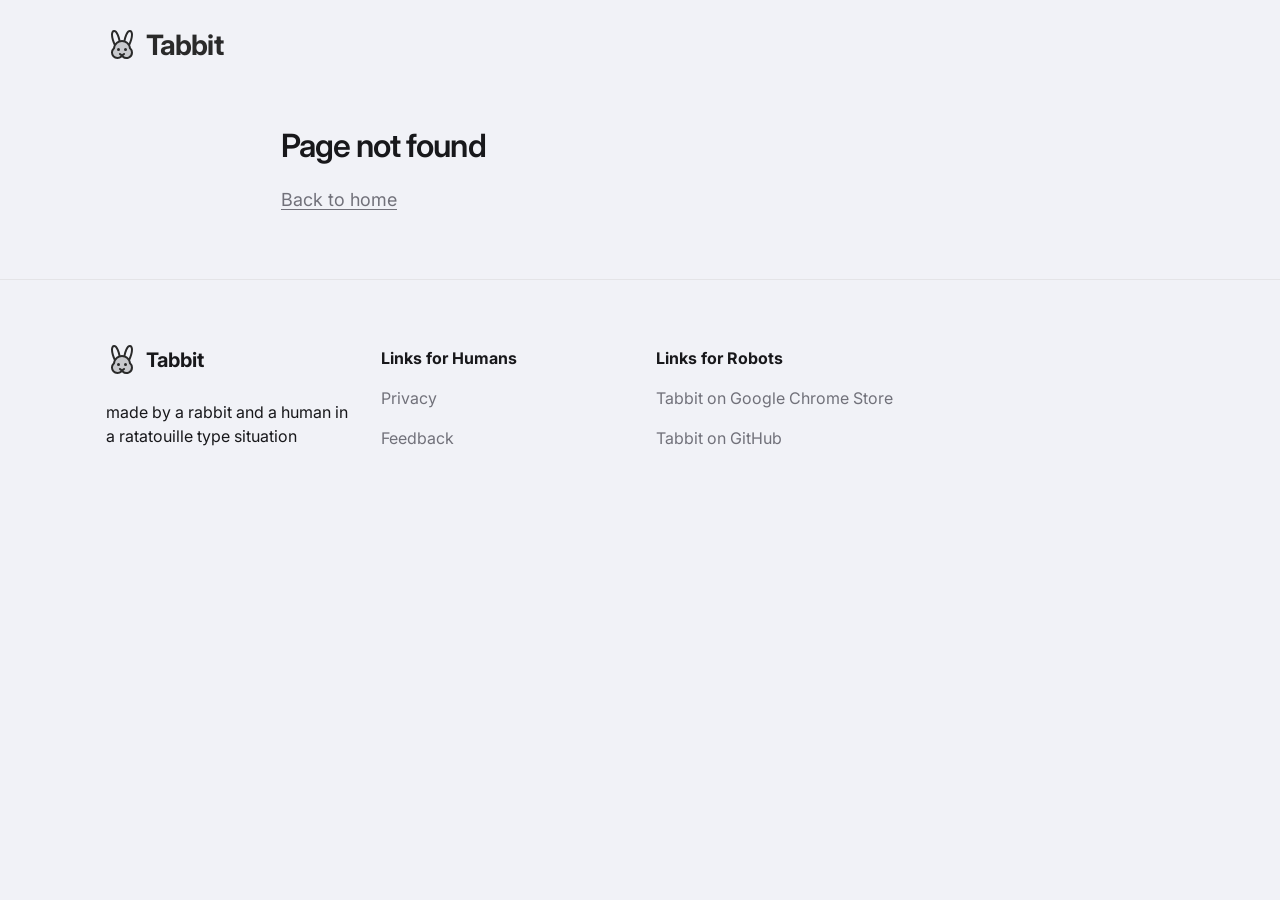
==== index.html @ ad1dac38 "v0.1 update umami script req not to block FCP" ====
<!doctype html>
<html lang="en">
  <head>
    <meta charset="UTF-8" />

    <!-- // always use https://realfavicongenerator.net/ !!! -->
    <link rel="icon" type="image/png" href="/favicon-96x96.png" sizes="96x96" />
    <link rel="icon" type="image/svg+xml" href="/favicon.svg" />
    <link rel="shortcut icon" href="/favicon.ico" />
    <link rel="apple-touch-icon" sizes="180x180" href="/apple-touch-icon.png" />
    <meta name="apple-mobile-web-app-title" content="Tabbit" />
    <link rel="manifest" href="/site.webmanifest" />
    <meta name="viewport" content="width=device-width, initial-scale=1.0" />
    <title>Tabbit: close your tabs!</title>
    <script type="module" crossorigin src="/assets/main-CG3a8S1l.js"></script>
    <link rel="stylesheet" crossorigin href="/assets/main-De6lU8tE.css">
  </head>
  <body>
    <div id="root"></div>

    <!-- This website uses Umami Privacy focused analytics to get a sense for popularity. -->
    <!-- This script stops Umami from blocking the first-contentful paint -->
    <script>
    (function () {
      const UMAMI_SRC = "https://umami-production-78f2.up.railway.app/script.js";
      const WEBSITE_ID = "41a2f6dc-a7c4-4229-b48f-9ca84ef61f68";

      function loadUmami() {
        if (window.__umamiLoaded) return;
        window.__umamiLoaded = true;

        const s = document.createElement("script");
        s.src = UMAMI_SRC;
        s.async = true;
        s.setAttribute("data-website-id", WEBSITE_ID);
        s.setAttribute("data-domains", "tabbit.website");
        s.setAttribute("data-do-not-track", "true");
        s.setAttribute("data-exclude-search", "true");
        document.head.appendChild(s);
      }

      function scheduleUmami() {
        if ("requestIdleCallback" in window) {
          requestIdleCallback(loadUmami, { timeout: 5000 });
        } else {
          setTimeout(loadUmami, 3000);
        }
      }

      if (document.readyState === "complete") {
        scheduleUmami();
      } else {
        window.addEventListener("load", scheduleUmami, { once: true });
      }
    })();
  </script>    
  </body>
</html>
---- assets/main-De6lU8tE.css ----
@import"https://fonts.googleapis.com/css2?family=Inter:wght@300;400;500;600;700&display=swap";._footer_mq14d_1{border-top:1px solid var(--border-color);padding:var(--space-16) 0 var(--space-8) 0}._container_mq14d_6{max-width:var(--max-width);margin:0 auto;padding:0 var(--space-4);display:grid;grid-template-columns:repeat(4,1fr);gap:var(--space-8);margin-bottom:var(--space-16)}._brandLogo_mq14d_16{display:flex;align-items:center;gap:var(--space-2);font-weight:700;font-size:1.25rem;margin-bottom:var(--space-6)}._logoBox_mq14d_25{width:28px;height:28px;background-color:#18181b;border-radius:6px;display:flex;align-items:center;justify-content:center}._logoInner_mq14d_35{width:12px;height:12px;background-color:#fff;border-radius:3px}._linkColumn_mq14d_42{display:flex;flex-direction:column;gap:var(--space-4)}._columnTitle_mq14d_48{color:var(--text-main);margin-top:2px}._footerLink_mq14d_53{color:var(--text-muted);text-decoration:none;transition:color .15s ease}._footerLink_mq14d_53:hover{color:var(--text-main)}@media (max-width: 768px){._container_mq14d_6{grid-template-columns:1fr}}._appWrapper_zpa0l_1{width:100%}._headerContainer_zpa0l_5{max-width:var(--max-width);margin:0 auto;padding:1.5rem var(--space-4);display:flex;align-items:center;gap:var(--space-2);font-weight:510;font-size:1.75rem;color:#2a2a2a}._headerBrand_zpa0l_17{display:flex;align-items:center;gap:var(--space-2);color:inherit;font-weight:700;letter-spacing:-.9px}._heroSection_dekqv_1{animation:_fadeIn_dekqv_1 .6s ease-out forwards;display:flex;flex-direction:column;padding-top:var(--space-12);padding-bottom:var(--space-16);margin:0 auto;max-width:1000px;padding-left:var(--space-4);padding-right:var(--space-4)}@keyframes _fadeIn_dekqv_1{0%{opacity:0;transform:translateY(10px)}to{opacity:1;transform:translateY(0)}}._titleContainer_dekqv_18{max-width:820px;margin:0}._title_dekqv_18{font-size:2.65rem;line-height:1.4;font-weight:510;margin-bottom:var(--space-6);letter-spacing:-.04em;color:#18181b;text-align:left}._inlineIconSpan_dekqv_33{display:inline-flex;vertical-align:middle;transform:translateY(-4px)}._iconSpaceRight_dekqv_39{margin-right:4px}._iconSpaceCenter_dekqv_43{margin-left:4px;margin-right:4px}._subtitle_dekqv_48{font-size:1.25rem;color:var(--text-muted);max-width:600px;margin-bottom:var(--space-8);line-height:1.6;text-align:left}._ctaContainer_dekqv_57{display:flex;flex-direction:column;align-items:flex-start;gap:var(--space-8);margin-bottom:var(--space-16)}._ctaButton_dekqv_65{padding:.875rem 1.5rem;border-radius:var(--radius-full);background-color:#414141;color:#fff;display:flex;align-items:center;justify-content:center;gap:.5rem;font-size:1rem;font-weight:500;border:none;cursor:pointer;transition:all .2s ease}._ctaButtons_dekqv_81{display:flex;flex-direction:row;align-items:center;gap:var(--space-2)}._ctaButton_dekqv_65:hover{background-color:#000;transform:translateY(-1px)}._ctaArrowBox_dekqv_93{display:flex;align-items:center;justify-content:center;background-color:#fff;color:#18181b;border-radius:50%;width:22px;height:22px}._checkmarks_dekqv_104{display:flex;align-items:center;gap:var(--space-6);font-size:.9rem;font-weight:500;color:var(--text-muted)}._checkItem_dekqv_113{display:flex;align-items:center;justify-content:center;gap:.5rem;color:#6b7280;white-space:nowrap;transition:max-width .28s ease}._checkItemLink_dekqv_123{display:flex;align-items:center;justify-content:center;gap:.5rem;color:#6b7280;text-decoration:none;cursor:pointer;white-space:nowrap;transition:max-width .28s ease}._checkText_dekqv_135{transition:color .28s ease}._checkItemLink_dekqv_123:hover ._checkText_dekqv_135{color:var(--check-hover-color)}._checkEmoji_dekqv_143{display:inline-block;font-size:1.25rem}._window_12am4_7{width:100%;height:auto;background-color:#f8fafc;border-radius:1rem;border:1px solid var(--border-color);display:flex;flex-direction:column;overflow:hidden}._windowBody_12am4_19{flex:1;display:flex;align-items:center;justify-content:center;background-color:#f1f5f9;overflow:hidden;aspect-ratio:2782 / 1492}._windowImage_12am4_29{width:100%;height:100%;object-fit:cover;object-position:top;display:block}._windowPlaceholder_12am4_37{color:var(--text-muted);font-weight:500;font-size:4rem}._browserHeader_12am4_45{display:flex;flex-direction:row;align-items:flex-end;height:38px;background-color:#dee1e6;padding:0;overflow:hidden;flex-shrink:0}._trafficLights_12am4_57{display:flex;align-items:center;gap:6px;padding:0 12px 8px;flex-shrink:0}._dot_12am4_66{width:11px;height:11px;border-radius:50%}._dotRed_12am4_72{background-color:#ff5f57}._dotYellow_12am4_73{background-color:#ffbd2e}._dotGreen_12am4_74{background-color:#28c840}._tabStrip_12am4_77{display:flex;flex-direction:row;align-items:flex-end;flex:1;min-width:0;overflow:hidden}._tab_12am4_77{min-width:0;flex:1 1 0;max-width:160px;height:30px;position:relative;border-radius:8px 8px 0 0;transition:background-color .12s ease}._tabActive_12am4_103{background-color:#f8fafc;z-index:2}._tabInactive_12am4_109{background-color:#c8cbd2}._tabInner_12am4_114{display:flex;align-items:center;height:100%;padding:0 8px 0 10px;gap:5px;position:relative;overflow:hidden}._favicon_12am4_125{display:flex;align-items:center;justify-content:center;font-size:11px;line-height:1;width:14px;height:14px;flex-shrink:0}._tabTitle_12am4_137{font-size:11.5px;font-weight:500;color:#3c4043;white-space:nowrap;overflow:hidden;flex:1;min-width:0;-webkit-mask-image:linear-gradient(to right,black 0%,black calc(100% - 18px),transparent 100%);mask-image:linear-gradient(to right,black 0%,black calc(100% - 18px),transparent 100%)}._tabActive_12am4_103 ._tabTitle_12am4_137{color:#1d1d1f}._closeBtn_12am4_166{display:flex;align-items:center;justify-content:center;flex-shrink:0;width:18px;height:18px;border-radius:50%;border:none;background:transparent;color:#6b7280;padding:0;opacity:.7}._tabActive_12am4_103 ._closeBtn_12am4_166{opacity:.85}._section_1x9d5_1{padding:var(--space-24) var(--space-4);max-width:var(--max-width);margin:0 auto}._headerContainer_1x9d5_7{display:flex;flex-direction:column;align-items:center;text-align:center;margin-bottom:var(--space-16)}._title_1x9d5_15{font-weight:700;font-size:2.75rem;margin-bottom:var(--space-6);letter-spacing:-.02em;color:#111827;max-width:650px;line-height:1.2}._description_1x9d5_25{color:var(--text-muted);font-size:1.25rem;max-width:600px;line-height:1.6}._grid_1x9d5_34{display:grid;grid-template-columns:repeat(4,1fr);gap:var(--space-4);margin-bottom:var(--space-8)}._featureCard_1x9d5_41{-webkit-appearance:none;-moz-appearance:none;appearance:none;border:none;background:transparent;font-family:inherit;text-align:left;cursor:pointer;padding:16px;border-radius:var(--radius-xl);border:1px solid transparent;transition:background .2s ease,border-color .2s ease,box-shadow .2s ease}._featureCard_1x9d5_41:hover{background:#fff;border-color:#e2e8f0}._featureCardActive_1x9d5_60{background:#fff;border-color:#e2e8f0;box-shadow:0 2px 8px #00000012}._iconWrapper_1x9d5_66{margin-bottom:10px}._featureTitle_1x9d5_70{font-weight:600;font-size:.95rem;margin-bottom:4px;color:#111827}._featureDescription_1x9d5_77{color:var(--text-muted);font-size:.9rem;line-height:1.55}._previewBox_1x9d5_85{position:relative;width:100%;aspect-ratio:2782 / 1492;height:auto;background-color:var(--bg-tertiary);border-radius:var(--radius-xl);border:1px solid var(--border-color);box-shadow:var(--shadow-sm);overflow:hidden}@keyframes _activeZoom_1x9d5_1{0%{transform:scale(1)}10%{transform:scale(1)}35%{transform:scale(var(--zoom-scale, 1.15))}85%{transform:scale(var(--zoom-scale, 1.15))}96%{transform:scale(1)}to{transform:scale(1)}}._previewImage_1x9d5_106{position:absolute;top:0;right:0;bottom:0;left:0;width:100%;height:100%;object-fit:cover;opacity:0;transition:opacity .5s ease;pointer-events:none;transform-origin:var(--zoom-origin-x, 50%) var(--zoom-origin-y, 50%);will-change:transform,opacity}._previewImageActive_1x9d5_119{opacity:1;animation:_activeZoom_1x9d5_1 var(--cycle-duration, 4.5s) cubic-bezier(.4,0,.2,1) forwards;z-index:1}._previewPlaceholder_1x9d5_125{position:absolute;top:0;right:0;bottom:0;left:0;display:flex;align-items:center;justify-content:center;font-size:6rem;color:var(--text-muted);opacity:0;transition:opacity .5s ease;pointer-events:none}._previewPlaceholderActive_1x9d5_138{opacity:1}@media (max-width: 900px){._grid_1x9d5_34{grid-template-columns:repeat(2,1fr)}}@media (max-width: 600px){._grid_1x9d5_34{grid-template-columns:1fr}._section_1x9d5_1{padding:var(--space-12) var(--space-4)}._title_1x9d5_15{font-size:2rem}}._grid_vqjj5_1{position:relative;display:grid;grid-template-columns:repeat(4,1fr);gap:8px;margin-bottom:var(--space-8)}._pill_vqjj5_11{position:absolute;top:0;left:0;width:0;height:0;background:#fff;border:1px solid #e2e8f0;border-radius:var(--radius-xl);box-shadow:0 2px 8px #00000012;pointer-events:none;z-index:0;will-change:transform,width,height;transition:transform .38s cubic-bezier(.4,0,.2,1),width .38s cubic-bezier(.4,0,.2,1),height .38s cubic-bezier(.4,0,.2,1)}._featureCard_vqjj5_33{-webkit-appearance:none;-moz-appearance:none;appearance:none;border:none;background:transparent;font-family:inherit;text-align:left;cursor:pointer;position:relative;z-index:1;padding:14px 20px;border-radius:var(--radius-xl)}._featureCardInactive_vqjj5_46 ._iconWrapper_vqjj5_46{filter:grayscale(1) opacity(.45);transition:filter .35s ease}._featureCardInactive_vqjj5_46 ._featureTitle_vqjj5_51{color:var(--text-muted);transition:color .35s ease}._featureCardInactive_vqjj5_46 ._featureDescription_vqjj5_56{opacity:.7;transition:opacity .35s ease}._iconWrapper_vqjj5_46{margin-bottom:6px}._featureTitle_vqjj5_51{font-weight:600;font-size:.95rem;margin-bottom:4px;color:#111827}._featureDescription_vqjj5_56{color:var(--text-muted);font-size:.875rem;line-height:1.55}@media (max-width: 900px){._grid_vqjj5_1{grid-template-columns:repeat(2,1fr)}}@media (max-width: 600px){._grid_vqjj5_1{grid-template-columns:1fr}}._article_1r68n_1{max-width:750px;margin:0 auto;padding:var(--space-8) var(--space-4) var(--space-16)}._title_1r68n_7{font-size:2rem;font-weight:600;letter-spacing:-.03em;color:var(--text-main);margin-bottom:var(--space-4)}._lead_1r68n_15{font-size:1.125rem;color:var(--text-muted);line-height:1.6}._lead_1r68n_15 a{text-decoration:underline;text-underline-offset:3px}._lead_1r68n_15 a:hover{color:var(--text-main)}._meta_1r68n_30{font-size:.9375rem;color:var(--text-muted);margin-bottom:var(--space-8)}._intro_1r68n_36{font-size:1.125rem;line-height:1.65;color:var(--text-main);margin-bottom:3rem}._sectionTitle_1r68n_43{font-size:1.375rem;font-weight:600;letter-spacing:-.02em;color:var(--text-main);margin-top:var(--space-8);margin-bottom:var(--space-4)}._subsectionTitle_1r68n_52{font-size:1.0625rem;font-weight:600;margin-top:var(--space-6);margin-bottom:var(--space-3);color:var(--text-main)}._body_1r68n_60{font-size:1rem;line-height:1.65;color:var(--text-main);margin-bottom:var(--space-4)}._list_1r68n_67{margin:0 0 var(--space-6) 0;padding-left:1.5rem;list-style:disc;color:var(--text-main);line-height:1.65}._list_1r68n_67 li{margin-bottom:var(--space-2)}._list_1r68n_67 li:last-child{margin-bottom:0}._tableWrapper_1r68n_83{overflow-x:auto;margin-bottom:var(--space-6);border-radius:var(--radius-md);border:1px solid var(--border-color)}._table_1r68n_83{width:100%;border-collapse:collapse;font-size:.9375rem;line-height:1.5}._table_1r68n_83 th,._table_1r68n_83 td{padding:var(--space-3) var(--space-4);text-align:left;vertical-align:top;border-bottom:1px solid var(--border-color)}._table_1r68n_83 tbody tr:last-child td{border-bottom:none}._table_1r68n_83 th{background:var(--bg-secondary);font-weight:600;color:var(--text-main)}._table_1r68n_83 td{color:var(--text-main)}._table_1r68n_83 td:first-child{font-family:ui-monospace,SFMono-Regular,Menlo,Monaco,Consolas,monospace;font-size:.875rem;white-space:nowrap}._inlineLink_1r68n_125{color:var(--brand-blue);text-decoration:underline;text-underline-offset:3px}._inlineLink_1r68n_125:hover{color:var(--text-main)}._form_1xekb_1{margin-top:var(--space-8);max-width:600px}._formGroup_1xekb_6{margin-bottom:var(--space-6);display:flex;flex-direction:column}._label_1xekb_12{font-size:1.125rem;font-weight:500;color:var(--text-main);margin-bottom:var(--space-3)}._input_1xekb_19,._textarea_1xekb_20{width:100%;padding:var(--space-3) var(--space-4);font-family:inherit;font-size:1rem;line-height:1.5;color:var(--text-main);background-color:var(--surface);border:1px solid var(--border-color);border-radius:var(--radius-md);transition:border-color .2s,box-shadow .2s}._textarea_1xekb_20{resize:vertical}._input_1xekb_19:focus,._textarea_1xekb_20:focus{outline:none;border-color:var(--brand-blue, #0A84FF);box-shadow:0 0 0 3px #0a84ff26}._input_1xekb_19::placeholder,._textarea_1xekb_20::placeholder{color:var(--text-muted)}._submitButton_1xekb_49{display:inline-block;padding:var(--space-3) var(--space-6);font-family:inherit;font-size:1rem;font-weight:600;color:#fff;background-color:#7e7e7e;border:none;border-radius:var(--radius-md);cursor:pointer;transition:background-color .2s,transform .1s}._submitButton_1xekb_49:hover{background-color:var(--brand-blue-hover, #005bb5)}._submitButton_1xekb_49:active{transform:scale(.98)}._emailNote_1xekb_72{font-size:.875rem;color:var(--text-muted);margin:0 0 16px}:root{--bg-primary: #ffffff;--bg-secondary: #fafafa;--bg-tertiary: #F1F2F7;--text-main: #18181b;--text-muted: #71717a;--text-light: #a1a1aa;--brand-purple: #7c3aed;--brand-purple-dark: #6d28d9;--brand-purple-light: #ede9fe;--brand-red: #ef4444;--brand-red-light: #fee2e2;--brand-green: #10b981;--brand-green-light: #d1fae5;--brand-blue: #3b82f6;--brand-blue-light: #dbeafe;--brand-yellow: #f59e0b;--border-color: #e4e4e7;--font-family: "Inter", -apple-system, BlinkMacSystemFont, "Segoe UI", Roboto, Helvetica, Arial, sans-serif;--space-1: .25rem;--space-2: .5rem;--space-3: .75rem;--space-4: 1rem;--space-6: 1.5rem;--space-8: 2rem;--space-12: 3rem;--space-16: 4rem;--space-24: 6rem;--space-32: 8rem;--max-width: 1100px;--shadow-sm: 0 1px 2px 0 rgb(0 0 0 / .05);--shadow-md: 0 4px 6px -1px rgb(0 0 0 / .1), 0 2px 4px -2px rgb(0 0 0 / .1);--shadow-lg: 0 10px 15px -3px rgb(0 0 0 / .1), 0 4px 6px -4px rgb(0 0 0 / .1);--shadow-card: 0 20px 40px -15px rgba(0,0,0,.05);--radius-sm: .375rem;--radius-md: .5rem;--radius-lg: .75rem;--radius-xl: 1rem;--radius-2xl: 1.5rem;--radius-full: 9999px}*{margin:0;padding:0;box-sizing:border-box}body{font-family:var(--font-family);background-color:var(--bg-tertiary);color:var(--text-main);line-height:1.5;-webkit-font-smoothing:antialiased}a{color:inherit;text-decoration:none}ul{list-style:none}button{cursor:pointer;border:none;background:none;font-family:inherit}img{max-width:100%;height:auto;display:block}
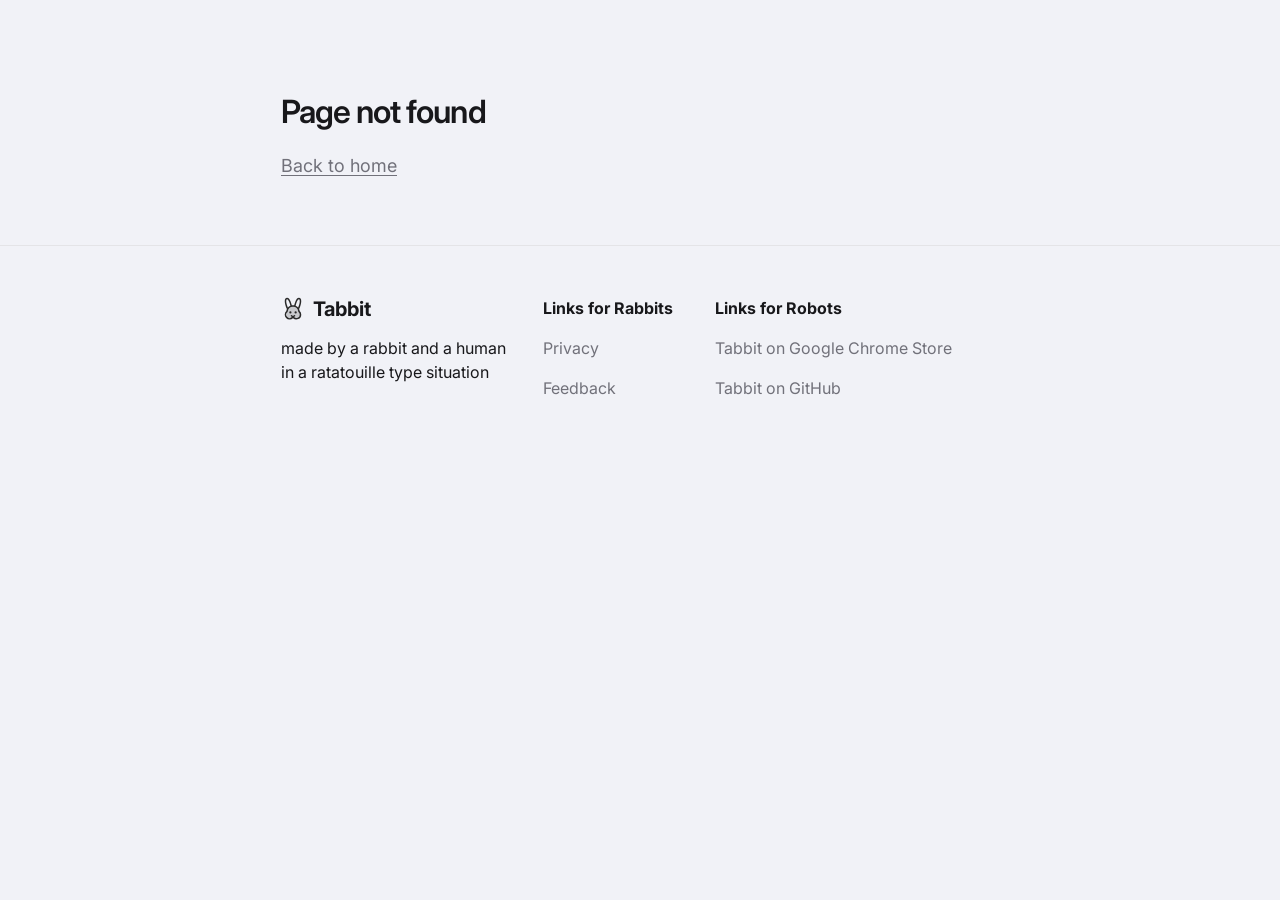
==== commit dda6094d: "v0.3" ====
--- a/index.html
+++ b/index.html
@@ -1,26 +1,22 @@
 <!doctype html>
 <html lang="en">
-  <head>
-    <meta charset="UTF-8" />
 
-    <!-- // always use https://realfavicongenerator.net/ !!! -->
-    <link rel="icon" type="image/png" href="/favicon-96x96.png" sizes="96x96" />
-    <link rel="icon" type="image/svg+xml" href="/favicon.svg" />
-    <link rel="shortcut icon" href="/favicon.ico" />
-    <link rel="apple-touch-icon" sizes="180x180" href="/apple-touch-icon.png" />
-    <meta name="apple-mobile-web-app-title" content="Tabbit" />
-    <link rel="manifest" href="/site.webmanifest" />
-    <meta name="viewport" content="width=device-width, initial-scale=1.0" />
-    <title>Tabbit: close your tabs!</title>
-    <script type="module" crossorigin src="/assets/main-CG3a8S1l.js"></script>
-    <link rel="stylesheet" crossorigin href="/assets/main-De6lU8tE.css">
-  </head>
-  <body>
-    <div id="root"></div>
+<head>
+  <meta charset="UTF-8" />
 
-    <!-- This website uses Umami Privacy focused analytics to get a sense for popularity. -->
-    <!-- This script stops Umami from blocking the first-contentful paint -->
-    <script>
+  <!-- // always use https://realfavicongenerator.net/ !!! -->
+  <link rel="icon" type="image/png" href="/favicon-96x96.png" sizes="96x96" />
+  <link rel="icon" type="image/svg+xml" href="/favicon.svg" />
+  <link rel="shortcut icon" href="/favicon.ico" />
+  <link rel="apple-touch-icon" sizes="180x180" href="/apple-touch-icon.png" />
+  <meta name="apple-mobile-web-app-title" content="Tabbit" />
+  <link rel="manifest" href="/site.webmanifest" />
+  <meta name="viewport" content="width=device-width, initial-scale=1.0" />
+  <title>Tabbit: close your tabs!</title>
+
+  <!-- This website uses Umami Privacy focused analytics to get a sense for popularity. -->
+  <!-- This script loader stops Umami from blocking the first-contentful paint -->
+  <script>
     (function () {
       const UMAMI_SRC = "https://umami-production-78f2.up.railway.app/script.js";
       const WEBSITE_ID = "41a2f6dc-a7c4-4229-b48f-9ca84ef61f68";
@@ -53,6 +49,13 @@
         window.addEventListener("load", scheduleUmami, { once: true });
       }
     })();
-  </script>    
-  </body>
-</html>
+  </script>
+  <script type="module" crossorigin src="/assets/main-Cw40tR2d.js"></script>
+  <link rel="stylesheet" crossorigin href="/assets/main-DEVTrhlm.css">
+</head>
+
+<body>
+  <div id="root"></div>
+</body>
+
+</html>
--- a/assets/main-DEVTrhlm.css
+++ b/assets/main-DEVTrhlm.css
@@ -0,0 +1 @@
+@import"https://fonts.googleapis.com/css2?family=Inter:wght@300;400;500;600;700&display=swap";._footer_1rkn4_1{border-top:1px solid var(--border-color);padding:var(--space-8) 0 var(--space-8) 0;transition:border-color .6s ease}._container_1rkn4_7{margin:1rem auto 0;padding:0 var(--space-4);display:grid;gap:var(--space-8);margin-bottom:var(--space-16)}._homeContainer_1rkn4_15{max-width:1000px;grid-template-columns:230px 140px 330px;gap:var(--space-24)}._contentContainer_1rkn4_21{max-width:750px;grid-template-columns:230px 140px 330px}._brandLogo_1rkn4_26{display:flex;align-items:center;gap:var(--space-2);font-weight:700;font-size:1.25rem;color:var(--text-main);text-decoration:none;margin-bottom:var(--space-3)}._logoBox_1rkn4_37{width:28px;height:28px;background-color:var(--text-main);border-radius:6px;display:flex;align-items:center;justify-content:center;transition:background-color .6s ease}._logoInner_1rkn4_48{width:12px;height:12px;background-color:var(--bg-tertiary);border-radius:3px;transition:background-color .6s ease}._linkColumn_1rkn4_56{display:flex;flex-direction:column;gap:var(--space-4)}._columnTitle_1rkn4_62{color:var(--text-main);margin-top:2px}._footerLink_1rkn4_67{color:var(--text-muted);text-decoration:none;transition:color .15s ease}._footerLink_1rkn4_67:hover{color:var(--text-main)}@media (max-width: 768px){._container_1rkn4_7{grid-template-columns:1fr}}._appWrapper_etew0_1{width:100%}._headerContainer_etew0_5{max-width:var(--max-width);margin:0 auto;padding:1.75rem var(--space-4);display:flex;align-items:center;gap:var(--space-2);font-weight:510;font-size:1.75rem;color:#2a2a2a}._headerBrand_etew0_17{display:flex;align-items:center;gap:var(--space-2);color:inherit;font-weight:700;letter-spacing:-.9px}._heroSection_186ia_1{animation:_fadeIn_186ia_1 .6s ease-out forwards;display:flex;flex-direction:column;padding-top:var(--space-4);padding-bottom:var(--space-16);margin:0 auto;max-width:1000px;padding-left:var(--space-4);padding-right:var(--space-4)}@keyframes _fadeIn_186ia_1{0%{opacity:0;transform:translateY(10px)}to{opacity:1;transform:translateY(0)}}._titleContainer_186ia_18{max-width:820px;margin:0}._title_186ia_18{font-size:2.65rem;line-height:1.4;font-weight:510;margin-bottom:var(--space-6);letter-spacing:-.04em;color:#18181b;text-align:left;display:grid;grid-template-columns:max-content 1fr;align-items:center;gap:0 12px}._gridIconSpan_186ia_37{display:flex;align-items:center;justify-content:center}._subtitle_186ia_43{font-size:1.25rem;color:var(--text-muted);max-width:600px;margin-bottom:var(--space-8);line-height:1.6;text-align:left}._ctaContainer_186ia_52{display:flex;flex-direction:column;align-items:flex-start;gap:var(--space-8);margin-bottom:var(--space-8)}._ctaButton_186ia_60{padding:.875rem 1.5rem;border-radius:var(--radius-full);display:flex;align-items:center;justify-content:center;gap:.5rem;font-size:1rem;font-weight:510;border:1.5px solid transparent;cursor:pointer;transition:all .2s ease}._ctaButtons_186ia_74{display:flex;flex-direction:row;align-items:center;gap:var(--space-4)}._ctaButtonPrimary_186ia_81{background-color:#18181b0d;color:#18181b}._ctaButtonPrimary_186ia_81:hover{background-color:#1298331f;color:#129833}._ctaButtonSecondary_186ia_93{background-color:#18181b0d;color:#18181b}._ctaButtonSecondary_186ia_93:hover{background-color:#5a35e61f;color:#5a35e6}._ctaArrowBox_186ia_105{display:flex;align-items:center;justify-content:center;background-color:#fff;color:#18181b;border-radius:50%;width:22px;height:22px}._checkmarks_186ia_116{display:flex;align-items:center;gap:var(--space-6);font-size:.9rem;font-weight:500;color:var(--text-muted)}._checkItem_186ia_125{display:flex;align-items:center;justify-content:center;gap:.5rem;color:#6b7280;white-space:nowrap;transition:max-width .28s ease}._checkItemLink_186ia_135{display:flex;align-items:center;justify-content:center;gap:.5rem;color:#6b7280;text-decoration:none;cursor:pointer;white-space:nowrap;transition:max-width .28s ease}._checkText_186ia_147{transition:color .28s ease}._checkItemLink_186ia_135:hover ._checkText_186ia_147{color:var(--check-hover-color)}._checkEmoji_186ia_155{display:inline-block;font-size:1.25rem}._window_12am4_7{width:100%;height:auto;background-color:#f8fafc;border-radius:1rem;border:1px solid var(--border-color);display:flex;flex-direction:column;overflow:hidden}._windowBody_12am4_19{flex:1;display:flex;align-items:center;justify-content:center;background-color:#f1f5f9;overflow:hidden;aspect-ratio:2782 / 1492}._windowImage_12am4_29{width:100%;height:100%;object-fit:cover;object-position:top;display:block}._windowPlaceholder_12am4_37{color:var(--text-muted);font-weight:500;font-size:4rem}._browserHeader_12am4_45{display:flex;flex-direction:row;align-items:flex-end;height:38px;background-color:#dee1e6;padding:0;overflow:hidden;flex-shrink:0}._trafficLights_12am4_57{display:flex;align-items:center;gap:6px;padding:0 12px 8px;flex-shrink:0}._dot_12am4_66{width:11px;height:11px;border-radius:50%}._dotRed_12am4_72{background-color:#ff5f57}._dotYellow_12am4_73{background-color:#ffbd2e}._dotGreen_12am4_74{background-color:#28c840}._tabStrip_12am4_77{display:flex;flex-direction:row;align-items:flex-end;flex:1;min-width:0;overflow:hidden}._tab_12am4_77{min-width:0;flex:1 1 0;max-width:160px;height:30px;position:relative;border-radius:8px 8px 0 0;transition:background-color .12s ease}._tabActive_12am4_103{background-color:#f8fafc;z-index:2}._tabInactive_12am4_109{background-color:#c8cbd2}._tabInner_12am4_114{display:flex;align-items:center;height:100%;padding:0 8px 0 10px;gap:5px;position:relative;overflow:hidden}._favicon_12am4_125{display:flex;align-items:center;justify-content:center;font-size:11px;line-height:1;width:14px;height:14px;flex-shrink:0}._tabTitle_12am4_137{font-size:11.5px;font-weight:500;color:#3c4043;white-space:nowrap;overflow:hidden;flex:1;min-width:0;-webkit-mask-image:linear-gradient(to right,black 0%,black calc(100% - 18px),transparent 100%);mask-image:linear-gradient(to right,black 0%,black calc(100% - 18px),transparent 100%)}._tabActive_12am4_103 ._tabTitle_12am4_137{color:#1d1d1f}._closeBtn_12am4_166{display:flex;align-items:center;justify-content:center;flex-shrink:0;width:18px;height:18px;border-radius:50%;border:none;background:transparent;color:#6b7280;padding:0;opacity:.7}._tabActive_12am4_103 ._closeBtn_12am4_166{opacity:.85}._wrapper_1t092_1{position:relative;width:100%}._stickyContainer_1t092_6{position:sticky;top:0;height:100vh;width:100%;overflow:hidden;display:flex;align-items:center;justify-content:center}._frame_1t092_17{position:absolute;top:0;right:0;bottom:0;left:0;display:flex;align-items:center;justify-content:center;will-change:transform,opacity;padding:var(--space-4)}._featuresHeader_1t092_28{text-align:center;max-width:var(--max-width);display:flex;flex-direction:column;align-items:center}._featuresTitle_1t092_36{font-size:3.5rem;font-weight:700;margin-bottom:var(--space-6);letter-spacing:-.02em;color:var(--text-main);line-height:1.1;max-width:800px}._featuresDescription_1t092_46{color:var(--text-muted);font-size:1.5rem;max-width:650px;margin:0 auto;line-height:1.5}._featureContainer_1t092_55{display:flex;flex-direction:column;width:100%;max-width:960px;align-items:flex-start}._textContent_1t092_63{display:flex;flex-direction:column;width:100%;align-items:flex-start}._featureHeader_1t092_70{display:flex;align-items:center;gap:var(--space-6);width:100%;margin-bottom:var(--space-4)}._iconWrapper_1t092_78{padding:var(--space-2);border-radius:var(--radius-xl);background-color:color-mix(in srgb,var(--feature-color, var(--bg-primary)) 15%,transparent);color:color-mix(in srgb,var(--feature-color, var(--text-main)) 80%,black);box-shadow:var(--shadow-sm);display:inline-flex;align-items:center;justify-content:center;border:none;flex-shrink:0;transition:color .6s ease,background-color .6s ease}._featureTitle_1t092_92{font-weight:700;font-size:2.5rem;letter-spacing:-.02em;color:var(--text-main);line-height:1.1;margin:0}._featureDescription_1t092_101{color:var(--text-muted);font-size:1.25rem;line-height:1.5;width:100%;margin:0 0 var(--space-8) 0}._previewContainer_1t092_109{width:100%}._previewBox_1t092_113{position:relative;width:100%;aspect-ratio:2782 / 1492;height:auto;background-color:var(--bg-tertiary);border-radius:var(--radius-2xl);border:1px solid var(--preview-border, var(--border-color));box-shadow:var(--preview-shadow, var(--shadow-lg));overflow:hidden;transition:background-color .6s ease,border-color .6s ease,box-shadow .6s ease}._previewImage_1t092_126{position:absolute;top:0;right:0;bottom:0;left:0;width:100%;height:100%;object-fit:cover;transform-origin:var(--zoom-origin-x, 50%) var(--zoom-origin-y, 50%);transform:scale(1)}@keyframes _activeZoom_1t092_1{0%{transform:scale(1)}10%{transform:scale(1)}35%{transform:scale(var(--zoom-scale, 1.15))}85%{transform:scale(var(--zoom-scale, 1.15))}96%{transform:scale(1)}to{transform:scale(1)}}._previewImageActive_1t092_145{animation:_activeZoom_1t092_1 4.5s cubic-bezier(.4,0,.2,1) forwards}._previewPlaceholder_1t092_149{position:absolute;top:0;right:0;bottom:0;left:0;display:flex;align-items:center;justify-content:center;font-size:6rem;color:var(--text-muted)}@media (max-width: 900px){._featuresTitle_1t092_36{font-size:2.5rem}._featuresDescription_1t092_46{font-size:1.2rem}}._article_1r68n_1{max-width:750px;margin:0 auto;padding:var(--space-8) var(--space-4) var(--space-16)}._title_1r68n_7{font-size:2rem;font-weight:600;letter-spacing:-.03em;color:var(--text-main);margin-bottom:var(--space-4)}._lead_1r68n_15{font-size:1.125rem;color:var(--text-muted);line-height:1.6}._lead_1r68n_15 a{text-decoration:underline;text-underline-offset:3px}._lead_1r68n_15 a:hover{color:var(--text-main)}._meta_1r68n_30{font-size:.9375rem;color:var(--text-muted);margin-bottom:var(--space-8)}._intro_1r68n_36{font-size:1.125rem;line-height:1.65;color:var(--text-main);margin-bottom:3rem}._sectionTitle_1r68n_43{font-size:1.375rem;font-weight:600;letter-spacing:-.02em;color:var(--text-main);margin-top:var(--space-8);margin-bottom:var(--space-4)}._subsectionTitle_1r68n_52{font-size:1.0625rem;font-weight:600;margin-top:var(--space-6);margin-bottom:var(--space-3);color:var(--text-main)}._body_1r68n_60{font-size:1rem;line-height:1.65;color:var(--text-main);margin-bottom:var(--space-4)}._list_1r68n_67{margin:0 0 var(--space-6) 0;padding-left:1.5rem;list-style:disc;color:var(--text-main);line-height:1.65}._list_1r68n_67 li{margin-bottom:var(--space-2)}._list_1r68n_67 li:last-child{margin-bottom:0}._tableWrapper_1r68n_83{overflow-x:auto;margin-bottom:var(--space-6);border-radius:var(--radius-md);border:1px solid var(--border-color)}._table_1r68n_83{width:100%;border-collapse:collapse;font-size:.9375rem;line-height:1.5}._table_1r68n_83 th,._table_1r68n_83 td{padding:var(--space-3) var(--space-4);text-align:left;vertical-align:top;border-bottom:1px solid var(--border-color)}._table_1r68n_83 tbody tr:last-child td{border-bottom:none}._table_1r68n_83 th{background:var(--bg-secondary);font-weight:600;color:var(--text-main)}._table_1r68n_83 td{color:var(--text-main)}._table_1r68n_83 td:first-child{font-family:ui-monospace,SFMono-Regular,Menlo,Monaco,Consolas,monospace;font-size:.875rem;white-space:nowrap}._inlineLink_1r68n_125{color:var(--brand-blue);text-decoration:underline;text-underline-offset:3px}._inlineLink_1r68n_125:hover{color:var(--text-main)}._form_1xekb_1{margin-top:var(--space-8);max-width:600px}._formGroup_1xekb_6{margin-bottom:var(--space-6);display:flex;flex-direction:column}._label_1xekb_12{font-size:1.125rem;font-weight:500;color:var(--text-main);margin-bottom:var(--space-3)}._input_1xekb_19,._textarea_1xekb_20{width:100%;padding:var(--space-3) var(--space-4);font-family:inherit;font-size:1rem;line-height:1.5;color:var(--text-main);background-color:var(--surface);border:1px solid var(--border-color);border-radius:var(--radius-md);transition:border-color .2s,box-shadow .2s}._textarea_1xekb_20{resize:vertical}._input_1xekb_19:focus,._textarea_1xekb_20:focus{outline:none;border-color:var(--brand-blue, #0A84FF);box-shadow:0 0 0 3px #0a84ff26}._input_1xekb_19::placeholder,._textarea_1xekb_20::placeholder{color:var(--text-muted)}._submitButton_1xekb_49{display:inline-block;padding:var(--space-3) var(--space-6);font-family:inherit;font-size:1rem;font-weight:600;color:#fff;background-color:#7e7e7e;border:none;border-radius:var(--radius-md);cursor:pointer;transition:background-color .2s,transform .1s}._submitButton_1xekb_49:hover{background-color:var(--brand-blue-hover, #005bb5)}._submitButton_1xekb_49:active{transform:scale(.98)}._emailNote_1xekb_72{font-size:.875rem;color:var(--text-muted);margin:0 0 16px}:root{--bg-primary: #ffffff;--bg-secondary: #fafafa;--bg-tertiary: #F1F2F7;--text-main: #18181b;--text-muted: #71717a;--text-light: #a1a1aa;--brand-purple: #7c3aed;--brand-purple-dark: #6d28d9;--brand-purple-light: #ede9fe;--brand-red: #ef4444;--brand-red-light: #fee2e2;--brand-green: #10b981;--brand-green-light: #d1fae5;--brand-blue: #3b82f6;--brand-blue-light: #dbeafe;--brand-yellow: #f59e0b;--border-color: #e4e4e7;--font-family: "Inter", -apple-system, BlinkMacSystemFont, "Segoe UI", Roboto, Helvetica, Arial, sans-serif;--space-1: .25rem;--space-2: .5rem;--space-3: .75rem;--space-4: 1rem;--space-6: 1.5rem;--space-8: 2rem;--space-12: 3rem;--space-16: 4rem;--space-24: 6rem;--space-32: 8rem;--max-width: 1100px;--shadow-sm: 0 1px 2px 0 rgb(0 0 0 / .05);--shadow-md: 0 4px 6px -1px rgb(0 0 0 / .1), 0 2px 4px -2px rgb(0 0 0 / .1);--shadow-lg: 0 10px 15px -3px rgb(0 0 0 / .1), 0 4px 6px -4px rgb(0 0 0 / .1);--shadow-card: 0 20px 40px -15px rgba(0,0,0,.05);--radius-sm: .375rem;--radius-md: .5rem;--radius-lg: .75rem;--radius-xl: 1rem;--radius-2xl: 1.5rem;--radius-full: 9999px}*{margin:0;padding:0;box-sizing:border-box}body{font-family:var(--font-family);background-color:var(--bg-tertiary);color:var(--text-main);line-height:1.5;-webkit-font-smoothing:antialiased;min-width:585px;transition:background-color .6s ease,color .6s ease}body.dark-theme{--bg-primary: #0f1117;--bg-secondary: #1a1d27;--bg-tertiary: #0f1117;--text-main: #e8eaf0;--text-muted: #8b8fa3;--text-light: #5c6078;--border-color: #2e3345;--preview-border: transparent;--preview-shadow: 0 10px 40px -10px rgba(255, 255, 255, .03), 0 4px 10px -5px rgba(255, 255, 255, .01)}a{color:inherit;text-decoration:none}ul{list-style:none}button{cursor:pointer;border:none;background:none;font-family:inherit}img{max-width:100%;height:auto;display:block}
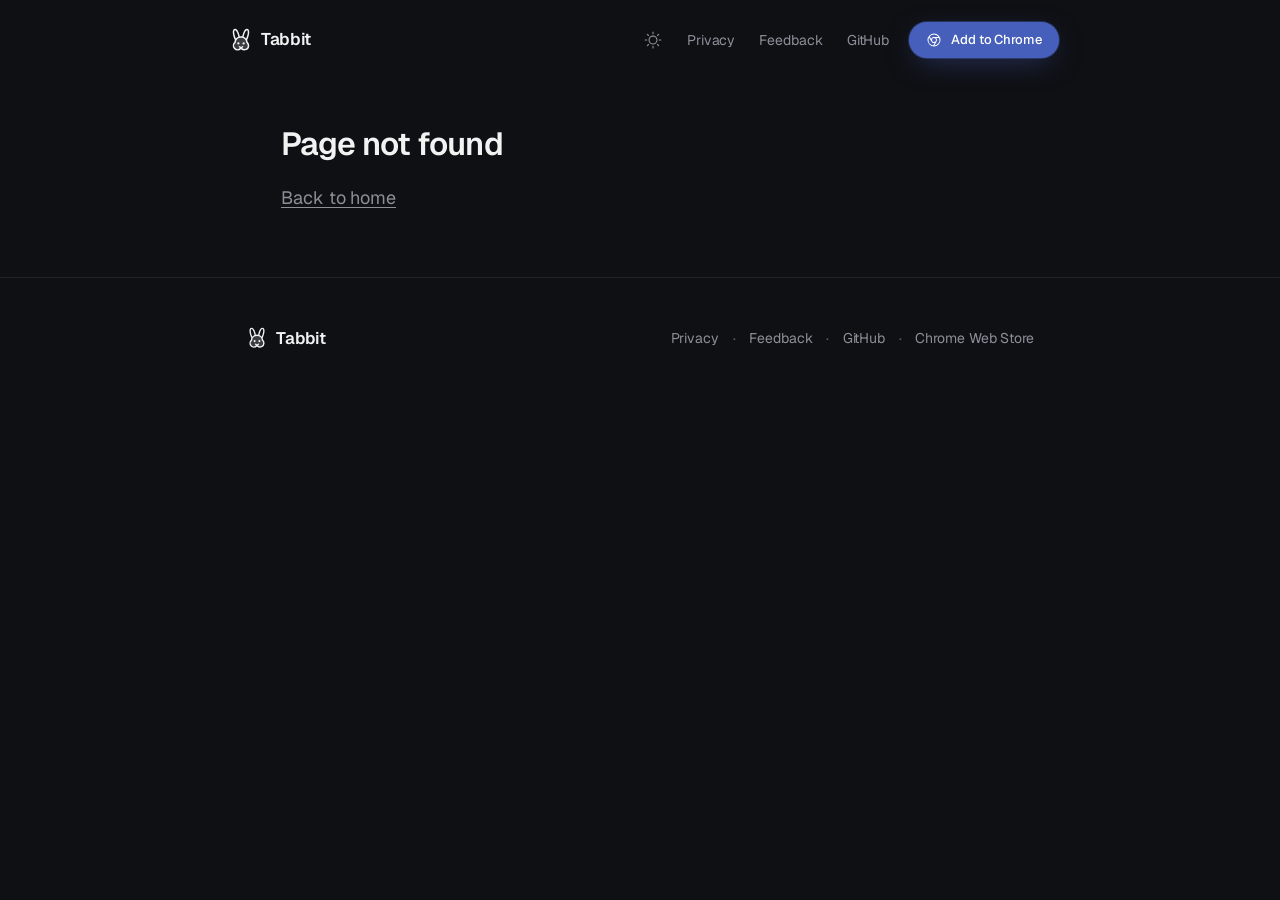
==== commit 286f64a4: "Update website for v0.3.3" ====
--- a/index.html
+++ b/index.html
@@ -1,5 +1,5 @@
 <!doctype html>
-<html lang="en">
+<html lang="en" data-theme="dark">
 
 <head>
   <meta charset="UTF-8" />
@@ -13,6 +13,17 @@
   <link rel="manifest" href="/site.webmanifest" />
   <meta name="viewport" content="width=device-width, initial-scale=1.0" />
   <title>Tabbit: close your tabs!</title>
+  <meta name="description"
+    content="Tabbit turns your open tabs into a deck of cards. Keep, close, bookmark or group each one with a single key. Free, open source, and 100% on-device." />
+  <meta property="og:title" content="Tabbit: tab bankruptcy, solved." />
+  <meta property="og:description"
+    content="Swipe through your tabs like a deck of cards. Free, open source, 100% on-device." />
+  <meta name="twitter:card" content="summary_large_image" />
+  <link rel="preconnect" href="https://fonts.googleapis.com" />
+  <link rel="preconnect" href="https://fonts.gstatic.com" crossorigin />
+  <link
+    href="https://fonts.googleapis.com/css2?family=Geist:wght@400;500;600;700&family=Geist+Mono:wght@400;500&display=swap"
+    rel="stylesheet" />
 
   <!-- This website uses Umami Privacy focused analytics to get a sense for popularity. -->
   <!-- This script loader stops Umami from blocking the first-contentful paint -->
@@ -29,8 +40,7 @@
         s.src = UMAMI_SRC;
         s.async = true;
         s.setAttribute("data-website-id", WEBSITE_ID);
-        s.setAttribute("data-domains", "tabbit.website");
-        s.setAttribute("data-do-not-track", "true");
+        s.setAttribute("data-domains", "tabbit.website,www.tabbit.website");
         s.setAttribute("data-exclude-search", "true");
         document.head.appendChild(s);
       }
@@ -50,8 +60,8 @@
       }
     })();
   </script>
-  <script type="module" crossorigin src="/assets/main-Cw40tR2d.js"></script>
-  <link rel="stylesheet" crossorigin href="/assets/main-DEVTrhlm.css">
+  <script type="module" crossorigin src="/assets/main-QTDWZH69.js"></script>
+  <link rel="stylesheet" crossorigin href="/assets/main-CNEgVpjW.css">
 </head>
 
 <body>
--- a/assets/main-CNEgVpjW.css
+++ b/assets/main-CNEgVpjW.css
@@ -0,0 +1 @@
+._toast_1wubw_1{position:fixed;left:50%;bottom:96px;transform:translate(-50%);z-index:60;padding:10px 16px;border-radius:var(--radius-full);background:var(--text-main);color:var(--bg-tertiary);font-size:.875rem;font-weight:500;pointer-events:none;animation:_pop_1wubw_1 .25s var(--ease)}@keyframes _pop_1wubw_1{0%{opacity:0;transform:translate(-50%,20px)}}._window_1b0uv_7{width:100%;height:auto;min-height:535px;background-color:var(--bg-primary);border-radius:1rem;border:1px solid var(--border-strong);box-shadow:var(--shadow-window);display:flex;flex-direction:column;overflow:hidden}._windowBody_1b0uv_21{flex:1;display:flex;align-items:center;justify-content:center;background-color:var(--bg-secondary);overflow:hidden;aspect-ratio:2782 / 1492}._windowBodyWithChildren_1b0uv_31{aspect-ratio:auto;height:auto;min-height:auto;background-color:var(--bg-primary);display:flex;flex-direction:column;align-items:center;justify-content:center;position:relative;overflow:visible}._windowImage_1b0uv_44{width:100%;height:100%;object-fit:cover;object-position:top;display:block}._windowPlaceholder_1b0uv_52{color:var(--text-muted);font-weight:500;font-size:4rem}._browserHeader_1b0uv_60{display:flex;flex-direction:row;align-items:flex-end;height:38px;background-color:var(--bg-secondary);padding:0;overflow:hidden;flex-shrink:0}._trafficLights_1b0uv_72{display:flex;align-items:center;gap:6px;padding:0 12px 8px;flex-shrink:0}._dot_1b0uv_81{width:11px;height:11px;border-radius:50%}._dotRed_1b0uv_87{background-color:#ff5f57}._dotYellow_1b0uv_88{background-color:#ffbd2e}._dotGreen_1b0uv_89{background-color:#28c840}._tabStrip_1b0uv_92{display:flex;flex-direction:row;align-items:flex-end;flex:1;min-width:0;overflow:hidden}._tab_1b0uv_92{min-width:0;flex:1 1 0;max-width:160px;height:30px;position:relative;text-align:left;border-radius:8px 8px 0 0;transition:max-width .22s cubic-bezier(.2,.8,.2,1),flex-grow .22s cubic-bezier(.2,.8,.2,1),flex-shrink .22s cubic-bezier(.2,.8,.2,1),flex-basis .22s cubic-bezier(.2,.8,.2,1),padding .22s cubic-bezier(.2,.8,.2,1),opacity .18s ease-out,transform .22s cubic-bezier(.2,.8,.2,1),background-color .12s ease;will-change:max-width,opacity,transform}._tabClosed_1b0uv_128{max-width:0!important;min-width:0!important;flex:0 0 0%!important;padding:0!important;margin:0!important;opacity:0!important;pointer-events:none!important;transform:scale(.9);overflow:hidden!important}._tabClosed_1b0uv_128 ._tabInner_1b0uv_140{padding:0!important;opacity:0}._tabActive_1b0uv_146{background-color:var(--bg-primary);z-index:2}._tabInactive_1b0uv_152{background-color:var(--bg-tertiary)}._tabInner_1b0uv_140{display:flex;align-items:center;height:100%;padding:0 8px 0 10px;gap:5px;position:relative;overflow:hidden;text-align:left;transition:padding .22s ease,opacity .18s ease}._favicon_1b0uv_170{display:flex;align-items:center;justify-content:center;font-size:11px;line-height:1;width:14px;height:14px;flex-shrink:0;color:var(--text-muted)}._tabActive_1b0uv_146 ._favicon_1b0uv_170{color:var(--text-main)}._favicon_1b0uv_170 svg{width:100%;height:100%;display:block}._tabTitle_1b0uv_193{font-size:11.5px;font-weight:500;color:var(--text-muted);white-space:nowrap;overflow:hidden;flex:1;min-width:0;text-align:left;-webkit-mask-image:linear-gradient(to right,black 0%,black calc(100% - 18px),transparent 100%);mask-image:linear-gradient(to right,black 0%,black calc(100% - 18px),transparent 100%)}._tabActive_1b0uv_146 ._tabTitle_1b0uv_193{color:var(--text-main)}._closeBtn_1b0uv_223{display:flex;align-items:center;justify-content:center;flex-shrink:0;width:18px;height:18px;border-radius:50%;border:none;background:transparent;color:var(--text-muted);padding:0;margin:0;opacity:.7;cursor:default;outline:none;-webkit-appearance:none;-moz-appearance:none;appearance:none;line-height:1}._tabActive_1b0uv_146 ._closeBtn_1b0uv_223{opacity:.85}._closeBtnInteractive_1b0uv_249{cursor:pointer;pointer-events:auto;transition:background-color .15s ease,color .15s ease,opacity .15s ease,transform .1s ease}._closeBtnInteractive_1b0uv_249:hover{opacity:1;color:var(--text-main);background-color:var(--border-color)}._closeBtnInteractive_1b0uv_249:active{opacity:1;color:var(--text-main);background-color:var(--border-strong);transform:scale(.88)}._btn_y2rvv_2{display:inline-flex;align-items:center;justify-content:center;gap:.55rem;height:44px;padding:0 1.25rem;border-radius:var(--radius-full);border:1px solid transparent;font-size:.9375rem;font-weight:500;white-space:nowrap;transition:background .18s var(--ease),transform .18s var(--ease),box-shadow .18s var(--ease),border-color .18s}._btn_y2rvv_2:active{transform:translateY(1px) scale(.99)}._lg_y2rvv_18{height:52px;padding:0 1.6rem;font-size:1rem}._sm_y2rvv_19{height:36px;padding:0 1rem;font-size:.8125rem}._primary_y2rvv_21{background:var(--brand);color:var(--brand-ink);box-shadow:0 0 0 1px color-mix(in srgb,var(--brand) 40%,transparent),0 8px 30px -8px color-mix(in srgb,var(--brand) 55%,transparent)}._primary_y2rvv_21:hover{background:var(--brand-hover);transform:translateY(-1px)}._ghost_y2rvv_29{background:var(--bg-secondary);color:var(--text-main);border-color:var(--border-strong)}._ghost_y2rvv_29:hover{border-color:var(--text-light);transform:translateY(-1px)}._eyebrow_y2rvv_36{font-family:var(--font-mono);font-size:.8125rem;color:var(--brand);letter-spacing:.02em}._sectionTitle_y2rvv_43{font-size:clamp(2rem,1.2rem + 3vw,3.5rem);font-weight:600;letter-spacing:-.035em;line-height:1.05;margin-top:.75rem}._dim_y2rvv_51{color:var(--text-light)}._lede_y2rvv_53{margin-top:1rem;color:var(--text-muted);font-size:clamp(1.0625rem,1rem + .3vw,1.25rem);max-width:36rem}._wrap_y2rvv_60{max-width:var(--wrap);margin:0 auto;padding:0 var(--gutter)}._sectionHeader_y2rvv_66{display:flex;flex-direction:column;align-items:center;text-align:center;max-width:var(--wrap);margin:0 auto;padding:0 var(--gutter)}._pillBadge_y2rvv_76{display:inline-flex;align-items:center;gap:.5rem;padding:6px 14px;border-radius:var(--radius-full);background:var(--brand-soft);border:1px solid color-mix(in srgb,var(--brand) 30%,transparent);color:var(--brand);font-size:.8125rem;font-weight:500;letter-spacing:-.01em;transition:transform .2s var(--ease),border-color .2s}._pillBadge_y2rvv_76:hover{transform:translateY(-1px);border-color:color-mix(in srgb,var(--brand) 50%,transparent)}._mobileOnly_y2rvv_96{display:none!important}@media (max-width: 767px){._desktopOnly_y2rvv_98{display:none!important}._mobileOnly_y2rvv_96{display:inline-flex!important}}._footer_2smzp_2{width:100%;position:relative;background:transparent;padding-top:clamp(7rem,8vw,12rem);padding-bottom:clamp(2rem,8vw,2.5rem);padding-left:var(--gutter);padding-right:var(--gutter);overflow:visible;text-align:center}._windowWrapper_2smzp_15{position:relative;width:100%;max-width:var(--wrap);margin:0 auto;text-align:center;opacity:calc(.35 + var(--scroll-fade, 0) * .65);transform:scale(calc(.985 + var(--scroll-fade, 0) * .015));transform-origin:50% 50%;transition:opacity .15s ease-out;will-change:opacity,transform}@supports (animation-timeline: view()){@keyframes _footerFadeIn_2smzp_1{0%{opacity:.35;transform:scale(.985)}to{opacity:1;transform:scale(1)}}._windowWrapper_2smzp_15{transition:none;animation:_footerFadeIn_2smzp_1 linear both;animation-timeline:view();animation-range:entry 10% cover 50%}}._cardBackdrop1_2smzp_50,._cardBackdrop2_2smzp_51{position:absolute;top:0;right:0;bottom:0;left:0;border-radius:var(--radius-2xl);pointer-events:none;transition:transform .4s var(--ease)}._cardBackdrop1_2smzp_50{background:var(--bg-secondary);border:1px solid var(--border-color);transform:translateY(14px) scale(.975);opacity:.65;z-index:-2}._cardBackdrop2_2smzp_51{background:var(--bg-tertiary);border:1px solid var(--border-color);transform:translateY(26px) scale(.95);opacity:.35;z-index:-3}._windowWrapper_2smzp_15:hover ._cardBackdrop1_2smzp_50{transform:translateY(18px) scale(.98)}._windowWrapper_2smzp_15:hover ._cardBackdrop2_2smzp_51{transform:translateY(32px) scale(.955)}._glow_2smzp_79{position:absolute;inset:-15% 0 auto;height:130%;z-index:-4;background:radial-gradient(ellipse 55% 60% at 50% 50%,var(--brand-soft),transparent 70%);filter:blur(50px);pointer-events:none}._closingWindowBody_2smzp_89{padding:clamp(3.5rem,6vw,5.5rem) clamp(1.5rem,4vw,3rem);width:100%}._inner_2smzp_94{position:relative;width:100%;display:flex;flex-direction:column;align-items:center}._footerText_2smzp_102{font-size:clamp(2rem,1.2rem + 3vw,3.5rem);font-weight:600;letter-spacing:-.035em;line-height:1.15;margin-top:.75rem}._mark_2smzp_110{width:52px;height:52px;color:var(--brand);margin-bottom:1.5rem}._ctas_2smzp_117{margin-top:2.25rem;display:flex;flex-wrap:wrap;gap:.75rem;justify-content:center}._subpageFooter_2smzp_126{width:100%;border-top:1px solid var(--border-color);background:transparent;padding:3rem var(--gutter) calc(3rem + env(safe-area-inset-bottom))}._subpageInner_2smzp_133{width:100%;max-width:860px;margin:0 auto;display:flex;align-items:center;justify-content:space-between;gap:1.5rem;flex-wrap:wrap;padding:0 36px}._subpageBrand_2smzp_145{display:inline-flex;align-items:center;gap:.5rem;font-weight:600;font-size:1.05rem;color:var(--text-main);text-decoration:none}._subpageLinks_2smzp_155{display:flex;align-items:center;gap:.85rem;font-size:.875rem;color:var(--text-muted)}._subpageLinks_2smzp_155 a{color:var(--text-muted);text-decoration:none;transition:color .18s ease}._subpageLinks_2smzp_155 a:hover{color:var(--text-main)}._sep_2smzp_173{color:var(--text-light);-webkit-user-select:none;user-select:none}@media (max-width: 768px){._footer_2smzp_2{padding-bottom:calc(8.5rem + env(safe-area-inset-bottom))}._cardBackdrop1_2smzp_50,._cardBackdrop2_2smzp_51{display:none}._closingWindowBody_2smzp_89{padding:2.75rem 1.25rem 3rem}._ctas_2smzp_117>*{width:100%;max-width:340px}._subpageInner_2smzp_133{flex-direction:column;align-items:flex-start;padding:0}}._nav_fmscv_1{position:fixed;inset:12px 0 auto;z-index:50;display:flex;justify-content:center;padding:0 12px;pointer-events:none;transition:opacity .35s cubic-bezier(.16,1,.3,1),transform .35s cubic-bezier(.16,1,.3,1)}._fadedOut_fmscv_12{opacity:0!important;pointer-events:none!important;transform:translateY(-8px)!important}._inner_fmscv_18{pointer-events:auto;width:100%;max-width:860px;height:56px;display:flex;align-items:center;gap:.75rem;padding:0 10px 0 18px;border-radius:var(--radius-full);border:1px solid transparent;background:transparent;transition:background .25s ease,border-color .25s ease,backdrop-filter .25s ease,box-shadow .25s ease}._scrolled_fmscv_33 ._inner_fmscv_18{background:var(--glass);border-color:var(--border-color);backdrop-filter:blur(16px) saturate(140%);-webkit-backdrop-filter:blur(16px) saturate(140%);box-shadow:0 4px 24px -4px #0003}._brand_fmscv_41{display:inline-flex;align-items:center;gap:.5rem;font-weight:600;font-size:1.0625rem;letter-spacing:-.02em;color:var(--text-main)}._themeBtn_fmscv_51{margin-left:auto;width:36px;height:36px;display:grid;place-items:center;border-radius:50%;color:var(--text-muted);transition:background .18s,color .18s,transform .3s var(--ease)}._themeBtn_fmscv_51:hover{background:var(--bg-secondary);color:var(--text-main);transform:rotate(18deg)}._links_fmscv_63{display:flex;gap:1.5rem;margin-left:.25rem;margin-right:.5rem;font-size:.875rem;color:var(--text-muted)}._links_fmscv_63 a:hover{color:var(--text-main)}@media (max-width: 640px){._links_fmscv_63{display:none}}@media (max-width: 767px){._install_fmscv_77{display:none}}._appWrapper_1x405_1{width:100%}._pageMain_1x405_6{padding-top:5.5rem}._heroWrapper_1peuu_1{position:relative;width:100%}._heroWrapper_1peuu_1:before{content:"";position:absolute;inset:0 calc(50% - 50vw) auto;height:760px;z-index:-1;pointer-events:none;background-image:linear-gradient(var(--grid-line) 1px,transparent 1px),linear-gradient(90deg,var(--grid-line) 1px,transparent 1px);background-size:64px 64px;mask-image:radial-gradient(ellipse 60% 70% at 50% 20%,#000 20%,transparent 75%);-webkit-mask-image:radial-gradient(ellipse 60% 70% at 50% 20%,#000 20%,transparent 75%)}._heroSection_1peuu_22{position:relative;width:100%;max-width:var(--wrap);margin:0 auto;min-height:100vh;min-height:100dvh;display:flex;flex-direction:column;align-items:center;justify-content:center;padding:2.5rem var(--gutter) 2.5rem;box-sizing:border-box;text-align:center}._windowWrapper_1peuu_38{position:relative;width:100%;max-width:var(--wrap);margin:0 auto;text-align:center;min-height:535px;perspective:1200px;perspective-origin:50% 50%}._heroWindowBody_1peuu_49{padding:clamp(2.5rem,5vw,4.25rem) clamp(1.5rem,4vw,3.5rem);width:100%;box-sizing:border-box}._heroInner_1peuu_55{display:flex;flex-direction:column;align-items:center;text-align:center;width:100%}._title_1peuu_63{font-size:clamp(2.25rem,1.2rem + 4vw,4.5rem);font-weight:600;letter-spacing:-.045em;line-height:1.05}._titleLead_1peuu_71,._accent_1peuu_72{display:inline-block;background-size:240% 100%,240% 100%;-webkit-background-clip:text;background-clip:text;color:transparent;animation:_textSheen_1peuu_1 18s ease-in-out infinite alternate}._titleLead_1peuu_71{background-image:repeating-linear-gradient(115deg,transparent 0px,transparent 8px,rgba(255,255,255,.08) 9px,transparent 10px),linear-gradient(115deg,#c4cbd6,#fff 18%,#fff 28%,#b8c0cc 40%,#fff 54%,#fff 64%,#c4ccd8,#fff,#d0d5dd);filter:drop-shadow(0 2px 4px rgba(0,0,0,.25))}._accent_1peuu_72{background-image:repeating-linear-gradient(115deg,transparent 0px,transparent 8px,rgba(255,255,255,.06) 9px,transparent 10px),linear-gradient(115deg,#5a74d8,#6c7ee6 18%,#8291f0 30%,#7081e8,#887fec,#9d8ef6,#b0a2f8,#9586f2);filter:drop-shadow(0 2px 4px rgba(0,0,0,.2))}:root:not([data-theme=dark]) ._titleLead_1peuu_71{background-image:repeating-linear-gradient(115deg,transparent 0px,transparent 8px,rgba(255,255,255,.12) 9px,transparent 10px),linear-gradient(115deg,#111113,#232328 18%,#3a3a44 30%,#18181b,#111113,#353540,#18181b,#111113);filter:drop-shadow(0 1px 2px rgba(0,0,0,.06))}:root:not([data-theme=dark]) ._accent_1peuu_72{background-image:repeating-linear-gradient(115deg,transparent 0px,transparent 8px,rgba(255,255,255,.1) 9px,transparent 10px),linear-gradient(115deg,#465fba,#5a72d6 18%,#7184e4 30%,#5c71d6,#7477e4,#8c7deb,#9f90f4,#8879e6);filter:drop-shadow(0 1px 2px rgba(0,0,0,.08))}@keyframes _textSheen_1peuu_1{0%{background-position:0% 50%,0% 50%}to{background-position:100% 50%,100% 50%}}@media (prefers-reduced-motion: reduce){._titleLead_1peuu_71,._accent_1peuu_72{animation:none;background-position:40% 50%,40% 50%}}._sub_1peuu_194{margin-top:1.75rem;max-width:40rem;color:var(--text-muted);font-size:clamp(1.0625rem,1rem + .4vw,1.25rem);line-height:1.55}._ctas_1peuu_202{margin-top:2.5rem;display:flex;flex-wrap:wrap;gap:1rem;justify-content:center}._primaryCta_1peuu_210{box-shadow:0 0 0 1px color-mix(in srgb,var(--brand) 50%,transparent),0 10px 30px -6px color-mix(in srgb,var(--brand) 55%,transparent)}._primaryCta_1peuu_210:hover{box-shadow:0 0 0 1px color-mix(in srgb,var(--brand) 70%,transparent),0 14px 40px -6px color-mix(in srgb,var(--brand) 70%,transparent)}._demoCta_1peuu_219{-webkit-backdrop-filter:blur(8px);backdrop-filter:blur(8px)}._proofBadge_1peuu_224{margin-bottom:2.5rem;display:inline-flex;align-items:center;justify-content:center;padding:3px 4px;border-radius:var(--radius-full);background:color-mix(in srgb,var(--bg-card) 65%,transparent);border:1px solid var(--border-color);backdrop-filter:blur(12px);-webkit-backdrop-filter:blur(12px);box-shadow:var(--shadow-sm);font-size:.8125rem;max-width:100%}._proofItem_1peuu_240{display:inline-flex;align-items:center;gap:.45rem;padding:5px 12px;border-radius:var(--radius-full);color:var(--text-muted);font-weight:500;line-height:1.2;white-space:nowrap;-webkit-user-select:none;user-select:none}._proofDivider_1peuu_253{width:1px;height:14px;background:var(--border-color);margin:0 1px;flex-shrink:0}._proofLink_1peuu_261{color:var(--text-muted);text-decoration:none;cursor:pointer;transition:color .15s ease}._proofLink_1peuu_261:hover{color:var(--text-main)}._star_1peuu_272{color:var(--brand-yellow);flex-shrink:0}._shield_1peuu_277{color:var(--brand-green);flex-shrink:0}._github_1peuu_282{color:inherit;flex-shrink:0}._cardBackdrop1_1peuu_288,._cardBackdrop2_1peuu_289{position:absolute;top:0;right:0;bottom:0;left:0;border-radius:var(--radius-2xl);pointer-events:none;transition:transform .4s var(--ease)}._cardBackdrop1_1peuu_288{background:var(--bg-secondary);border:1px solid var(--border-color);transform:translateY(14px) scale(.975);opacity:.65;z-index:-2}._cardBackdrop2_1peuu_289{background:var(--bg-tertiary);border:1px solid var(--border-color);transform:translateY(26px) scale(.95);opacity:.35;z-index:-3}._windowWrapper_1peuu_38:hover ._cardBackdrop1_1peuu_288,._media_1peuu_311:hover ._cardBackdrop1_1peuu_288{transform:translateY(18px) scale(.98)}._windowWrapper_1peuu_38:hover ._cardBackdrop2_1peuu_289,._media_1peuu_311:hover ._cardBackdrop2_1peuu_289{transform:translateY(32px) scale(.955)}._glow_1peuu_319{position:absolute;inset:-15% 0 auto;height:130%;z-index:-4;background:radial-gradient(ellipse 55% 60% at 50% 50%,var(--brand-soft),transparent 70%);filter:blur(50px);pointer-events:none}._mediaContainer_1peuu_330{position:relative;width:100%;max-width:var(--wrap);margin:3rem auto;padding:0 var(--gutter);text-align:left}._media_1peuu_311{position:relative;width:100%;text-align:left;opacity:calc(.35 + var(--scroll-fade, 0) * .65);transform:scale(calc(.985 + var(--scroll-fade, 0) * .015));transform-origin:50% 0%;transition:opacity .15s ease-out;will-change:opacity,transform}@supports (animation-timeline: scroll()){@keyframes _heroMediaFadeIn_1peuu_1{0%{opacity:.35;transform:scale(.985)}to{opacity:1;transform:scale(1)}}._media_1peuu_311{transition:none;animation:_heroMediaFadeIn_1peuu_1 linear both;animation-timeline:scroll(root block);animation-range:0px 160px}}@media (max-width: 767px){._heroSection_1peuu_22{min-height:auto;padding:2rem var(--gutter) 2.5rem}._cardBackdrop1_1peuu_288,._cardBackdrop2_1peuu_289{display:none}._heroWindowBody_1peuu_49{padding:2.25rem 1.25rem 2.5rem}._ctas_1peuu_202>a{width:100%;max-width:340px}}@media (max-width: 600px){._proofBadge_1peuu_224{display:flex;flex-wrap:wrap;gap:.4rem;background:transparent;border:none;box-shadow:none;padding:0;backdrop-filter:none;-webkit-backdrop-filter:none}._proofDivider_1peuu_253{display:none}._proofItem_1peuu_240{background:color-mix(in srgb,var(--bg-card) 75%,transparent);border:1px solid var(--border-color);padding:4px 10px;backdrop-filter:blur(10px);-webkit-backdrop-filter:blur(10px);font-size:.75rem}}._cardBackdropHidden_1peuu_418,._glowHidden_1peuu_419{opacity:0!important;transition:opacity .18s ease}._windowClosing_1peuu_425{animation:_windowClosePop_1peuu_1 .18s cubic-bezier(.2,0,0,1) forwards;pointer-events:none;transform-origin:50% 50%;will-change:transform,opacity}@keyframes _windowClosePop_1peuu_1{0%{opacity:1;transform:scale(1)}30%{opacity:1;transform:scale(1.008)}to{opacity:0;transform:scale(.96)}}._windowReopening_1peuu_448{animation:_windowOpenPop_1peuu_1 .18s cubic-bezier(.16,1,.3,1) forwards;transform-origin:50% 50%;will-change:transform,opacity}@keyframes _windowOpenPop_1peuu_1{0%{opacity:0;transform:scale(.96)}to{opacity:1;transform:scale(1)}}._easterEggArea_1peuu_466{width:100%;min-height:535px;display:flex;align-items:center;justify-content:center;padding:2rem;box-sizing:border-box;animation:_easterEggFadeIn_1peuu_1 .22s ease-out forwards}@keyframes _easterEggFadeIn_1peuu_1{0%{opacity:0}to{opacity:1}}._easterEggText_1peuu_486{font-size:clamp(1.0625rem,1rem + .3vw,1.25rem);color:var(--text-muted);margin:0;line-height:1.6;text-align:center;letter-spacing:-.01em}._restoreInlineBtn_1peuu_495{background:none;border:none;padding:0;margin:0;font:inherit;font-size:inherit;color:var(--text-main);cursor:pointer;transition:color .15s ease,text-decoration-color .15s ease}._restoreInlineBtn_1peuu_495:hover{color:var(--brand);text-decoration-color:var(--brand)}._demo_zfbkc_1{padding-top:clamp(4rem,8vw,6rem);padding-bottom:clamp(2rem,4vw,3rem);scroll-margin-top:24px}._head_zfbkc_7{max-width:var(--wrap);margin:0 auto;padding:0 var(--gutter);text-align:center;display:flex;flex-direction:column;align-items:center}._title_zfbkc_17{font-size:clamp(1.75rem,1.2rem + 1.8vw,2.6rem);font-weight:600;letter-spacing:-.035em;line-height:1.18;margin-top:.5rem}._instruction_zfbkc_25{margin-top:.65rem;color:var(--text-muted);font-size:1rem;max-width:44rem;line-height:1.5}._instruction_zfbkc_25 kbd{margin:0 2px}._playground_zfbkc_36{position:relative;max-width:min(960px,calc(100% - 2 * var(--gutter)));margin:2rem auto 0;padding:24px 28px;border-radius:var(--radius-2xl);background:var(--bg-card);border:1px solid var(--border-strong);box-shadow:var(--shadow-window);outline:none;touch-action:pan-y}._playground_zfbkc_36:focus-visible{box-shadow:0 0 0 2px var(--brand)}@media (max-width: 1000px){._playground_zfbkc_36{margin:1.5rem auto 0;padding:18px}}._top_zfbkc_51{display:flex;justify-content:space-between;align-items:center;font-size:13px;color:var(--text-muted)}._stats_zfbkc_58{display:flex;gap:8px;align-items:center}._sep_zfbkc_59{color:var(--text-light)}._undo_zfbkc_60{display:inline-flex;gap:6px;align-items:center;font-size:12px;color:var(--text-muted);padding:5px 10px;border-radius:var(--radius-md);min-height:30px;transition:background .15s,color .15s}._undo_zfbkc_60:hover:not(:disabled){color:var(--text-main);background:var(--bg-tertiary)}._undo_zfbkc_60:disabled{opacity:.4;cursor:default}@media (max-width: 767px){._undo_zfbkc_60 kbd{display:none}}._progress_zfbkc_75{height:4px;border-radius:4px;background:var(--border-color);margin:10px 0 16px;overflow:hidden}._progress_zfbkc_75 div{height:100%;background:var(--brand);transition:width .3s}._stack_zfbkc_84{position:relative;height:395px;margin-top:18px;perspective:1200px}._isDone_zfbkc_90 ._stack_zfbkc_84,._isDone_zfbkc_90 ._keys_zfbkc_90{visibility:hidden}@media (max-width: 767px){._stack_zfbkc_84{height:340px}}._card_zfbkc_93{position:absolute;top:0;right:0;bottom:0;left:0;border-radius:var(--radius-xl);background:var(--bg-card);color:var(--text-main);overflow:hidden;border:1px solid var(--border-strong);box-shadow:0 18px 45px -12px #00000073,0 0 0 1px #ffffff14 inset;transform-origin:50% 100%;transition:transform .38s var(--ease),opacity .38s,filter .38s;user-select:none;-webkit-user-select:none;cursor:grab;will-change:transform}._cardHead_zfbkc_109{display:flex;align-items:center;gap:10px;padding:18px 22px 0}._fav_zfbkc_110{width:24px;height:24px;border-radius:6px;display:grid;place-items:center;color:#fff;font-size:12px;font-weight:700;flex:none}._domain_zfbkc_114{font-size:14px;font-weight:500;color:var(--text-muted)}._age_zfbkc_115{margin-left:auto;font-size:12px;padding:3px 9px;border-radius:var(--radius-full);background:color-mix(in srgb,var(--brand-yellow) 15%,transparent);color:var(--brand-yellow);font-weight:500}._cardTitle_zfbkc_119{padding:8px 22px 0;font-size:1.25rem;font-weight:600;letter-spacing:-.02em;line-height:1.3;color:var(--text-main)}._url_zfbkc_127{padding:3px 22px 0;font-size:11.5px;color:var(--text-light);white-space:nowrap;overflow:hidden;text-overflow:ellipsis}._preview_zfbkc_128{margin:14px 22px 0;height:220px;border-radius:12px;background:var(--bg-secondary);border:1px solid var(--border-color);padding:18px;display:grid;gap:10px;align-content:start;overflow:hidden}._preview_zfbkc_128 i{display:block;height:11px;border-radius:4px;background:var(--border-strong)}._preview_zfbkc_128 i:first-child{height:26px;width:45%;background:var(--c, var(--border-strong));opacity:.85;border-radius:6px}._stamp_zfbkc_143{position:absolute;top:20px;padding:7px 16px;border-radius:10px;background:var(--bg-card);font-weight:700;font-size:15px;letter-spacing:.06em;text-transform:uppercase;border:2.5px solid currentColor;opacity:0;pointer-events:none}._stamp_close_zfbkc_148{right:20px;color:var(--brand-red);transform:rotate(8deg)}._stamp_keep_zfbkc_149{left:20px;color:var(--brand-green);transform:rotate(-8deg)}._stamp_bookmark_zfbkc_150{left:50%;translate:-50% 0;top:auto;bottom:20px;color:var(--brand-blue)}._stamp_group_zfbkc_151{left:50%;translate:-50% 0;color:var(--brand-purple)}._keys_zfbkc_90{display:grid;grid-template-columns:repeat(4,1fr);gap:14px;margin-top:20px}._key_zfbkc_90{position:relative;display:flex;align-items:center;justify-content:center;gap:8px;min-height:50px;border-radius:var(--radius-xl);border:1px solid var(--border-strong);border-bottom:3px solid color-mix(in srgb,var(--border-strong) 85%,black);background:linear-gradient(180deg,var(--bg-secondary),var(--bg-primary));color:var(--text-main);font-size:.9375rem;font-weight:500;box-shadow:0 4px 8px -2px #0000004d;transition:background .15s,color .15s,transform .08s,border-color .15s,box-shadow .08s;cursor:pointer}._key_zfbkc_90:hover{border-color:var(--text-light);transform:translateY(-1px);box-shadow:0 6px 12px -3px #0006}._key_zfbkc_90:active{transform:translateY(2px);border-bottom-width:1px;box-shadow:0 1px 3px #0003}._keyHit_zfbkc_177{transform:translateY(2px) scale(.98);border-bottom-width:1px;box-shadow:0 1px 3px #0003}._keyHit_zfbkc_177._key_close_zfbkc_182{background:color-mix(in srgb,var(--brand-red) 22%,transparent);border-color:var(--brand-red);box-shadow:0 0 16px -2px color-mix(in srgb,var(--brand-red) 40%,transparent)}._keyHit_zfbkc_177._key_keep_zfbkc_187{background:color-mix(in srgb,var(--brand-green) 20%,transparent);border-color:var(--brand-green);box-shadow:0 0 16px -2px color-mix(in srgb,var(--brand-green) 40%,transparent)}._keyHit_zfbkc_177._key_bookmark_zfbkc_192{background:color-mix(in srgb,var(--brand-blue) 20%,transparent);border-color:var(--brand-blue);box-shadow:0 0 16px -2px color-mix(in srgb,var(--brand-blue) 40%,transparent)}._keyHit_zfbkc_177._key_group_zfbkc_197{background:color-mix(in srgb,var(--brand-purple) 20%,transparent);border-color:var(--brand-purple);box-shadow:0 0 16px -2px color-mix(in srgb,var(--brand-purple) 40%,transparent)}@media (max-width: 480px){._key_zfbkc_90{flex-direction:column;gap:2px;font-size:11.5px;min-height:52px}}._done_zfbkc_204{position:absolute;top:54px;right:18px;bottom:18px;left:18px;border-radius:var(--radius-xl);display:flex;flex-direction:column;align-items:center;justify-content:center;text-align:center;padding:1.75rem;background:radial-gradient(ellipse at 50% 30%,var(--brand-soft),transparent 70%)}._doneMark_zfbkc_209{width:56px;height:56px;color:var(--brand);animation:_hop_zfbkc_1 .9s cubic-bezier(.3,1.6,.5,1) both}._done_zfbkc_204 h3{margin-top:.75rem;font-size:1.85rem;letter-spacing:-.03em;font-weight:600}._done_zfbkc_204 p{margin-top:.35rem;color:var(--text-muted);font-size:1rem}._doneCtas_zfbkc_212{margin-top:1.25rem;display:flex;flex-wrap:wrap;justify-content:center;gap:.75rem}@keyframes _hop_zfbkc_1{0%{transform:translateY(20px) scale(.6);opacity:0}60%{transform:translateY(-10px) scale(1.05);opacity:1}to{transform:none}}@media (max-width: 767px){._done_zfbkc_204{top:44px;right:14px;bottom:14px;left:14px}._done_zfbkc_204 h3{font-size:1.45rem}._doneCtas_zfbkc_212>*{width:100%}}._confetti_zfbkc_224{position:absolute;width:8px;height:12px;border-radius:2px;pointer-events:none;top:40%;left:50%;animation:_burst_zfbkc_1 1.1s cubic-bezier(.1,.7,.3,1) forwards}@keyframes _burst_zfbkc_1{to{transform:translate(var(--dx),var(--dy)) rotate(var(--r));opacity:0}}._wrapper_lidtv_1{position:relative;width:100%}._stickyContainer_lidtv_6{position:sticky;top:0;height:100vh;width:100%;overflow:hidden;display:flex;align-items:center;justify-content:center}._frame_lidtv_17{position:absolute;top:0;right:0;bottom:0;left:0;display:flex;align-items:center;justify-content:center;will-change:transform,opacity;padding:var(--space-4) 0}._featuresHeader_lidtv_28{text-align:center;max-width:var(--max-width);display:flex;flex-direction:column;align-items:center}._featuresTitle_lidtv_36{font-size:3.5rem;font-weight:700;margin-bottom:var(--space-6);letter-spacing:-.02em;color:var(--text-main);line-height:1.1;max-width:800px}._featuresDescription_lidtv_46{color:var(--text-muted);font-size:1.5rem;max-width:650px;margin:0 auto;line-height:1.5}._featureContainer_lidtv_54{display:flex;flex-direction:column;width:100%;max-width:var(--wrap);padding:0 var(--gutter);margin:0 auto;align-items:flex-start}._textContent_lidtv_64{display:flex;flex-direction:column;width:100%;align-items:flex-start}._featureHeader_lidtv_72{display:flex;align-items:center;gap:var(--space-4);width:100%;margin-bottom:.5rem}._iconWrapper_lidtv_80{padding:8px;border-radius:var(--radius-xl);background-color:color-mix(in srgb,var(--feature-color, var(--bg-primary)) 15%,transparent);color:color-mix(in srgb,var(--feature-color, var(--text-main)) 80%,var(--tint-mix, black));box-shadow:var(--shadow-sm);display:inline-flex;align-items:center;justify-content:center;border:1px solid color-mix(in srgb,var(--feature-color, transparent) 25%,transparent);flex-shrink:0;transition:color .6s ease,background-color .6s ease}._featureTitle_lidtv_94{font-weight:700;font-size:clamp(1.75rem,1.2rem + 1.8vw,2.5rem);letter-spacing:-.025em;color:var(--text-main);line-height:1.15;margin:0}._featureDescription_lidtv_103{color:var(--text-muted);font-size:clamp(1rem,.95rem + .3vw,1.15rem);line-height:1.5;width:100%;margin:0 0 1.25rem}._previewContainer_lidtv_111{position:relative;width:100%}._showcaseGlow_lidtv_116{position:absolute;top:-15%;right:-5%;bottom:-10%;left:-5%;z-index:0;filter:blur(60px);pointer-events:none;opacity:.8;transition:background .8s ease}._previewBox_lidtv_126{position:relative;z-index:1;width:100%;aspect-ratio:2782 / 1492;height:auto;background-color:var(--bg-primary);border-radius:var(--radius-2xl);border:1px solid var(--border-strong);box-shadow:0 30px 80px -20px #0009,0 0 0 1px #ffffff14 inset;overflow:hidden;transition:background-color .6s ease,border-color .6s ease,box-shadow .6s ease}._previewImage_lidtv_140{position:absolute;top:0;right:0;bottom:0;left:0;width:100%;height:100%;object-fit:cover;transform-origin:var(--zoom-origin-x, 50%) var(--zoom-origin-y, 50%);transform:scale(1)}@keyframes _activeZoom_lidtv_1{0%{transform:scale(1)}10%{transform:scale(1)}35%{transform:scale(var(--zoom-scale, 1.15))}85%{transform:scale(var(--zoom-scale, 1.15))}96%{transform:scale(1)}to{transform:scale(1)}}._previewImageActive_lidtv_159{animation:_activeZoom_lidtv_1 4.5s cubic-bezier(.4,0,.2,1) forwards}._previewPlaceholder_lidtv_163{position:absolute;top:0;right:0;bottom:0;left:0;display:flex;align-items:center;justify-content:center;font-size:6rem;color:var(--text-muted)}@media (max-width: 900px){._featuresTitle_lidtv_36{font-size:2.5rem}._featuresDescription_lidtv_46{font-size:1.2rem}}._section_1r7gk_1{padding-top:clamp(2.5rem,5vw,4rem);padding-bottom:clamp(7rem,14vw,11rem)}._grid_1r7gk_6{max-width:var(--wrap);margin:3.5rem auto 0;padding:0 var(--gutter);display:grid;grid-template-columns:repeat(6,1fr);gap:16px}._tile_1r7gk_15{grid-column:span 3;display:flex;flex-direction:column;border-radius:var(--radius-2xl);background:var(--bg-card);border:1px solid var(--border-color);box-shadow:0 10px 30px -10px #00000059;overflow:hidden;transition:border-color .25s,transform .25s var(--ease),box-shadow .25s}._tile_1r7gk_15:hover{border-color:var(--border-strong);transform:translateY(-3px);box-shadow:0 20px 40px -12px #00000080}._text_1r7gk_32{padding:32px 30px 24px}._tile_1r7gk_15 h3{font-size:1.35rem;font-weight:600;letter-spacing:-.02em;color:var(--text-main)}._tile_1r7gk_15 p{margin-top:.5rem;color:var(--text-muted);font-size:.9375rem;line-height:1.55}._tile_1r7gk_15 img{margin:auto 0 0 28px;width:calc(100% - 28px);border-top-left-radius:12px;border:1px solid var(--border-strong);border-right:0;border-bottom:0;box-shadow:-4px -4px 16px #0000004d;aspect-ratio:16 / 9;object-fit:cover;object-position:left top;transition:transform .4s var(--ease)}._tile_1r7gk_15:hover img{transform:translate(-3px,-3px)}._hero_1r7gk_51{grid-column:span 6;display:grid;grid-template-columns:minmax(0,.9fr) minmax(0,1.6fr);align-items:center;background:radial-gradient(ellipse at 5% 95%,color-mix(in srgb,var(--brand-purple) 18%,transparent),transparent 60%),var(--bg-card)}._hero_1r7gk_51 ._text_1r7gk_32{padding:44px}._hero_1r7gk_51 h3{font-size:clamp(1.65rem,1.2rem + 1.2vw,2.15rem);letter-spacing:-.03em}._hero_1r7gk_51 p{font-size:1.0625rem;line-height:1.6}._hero_1r7gk_51 img{margin:40px 0 0;width:100%;align-self:end;aspect-ratio:auto}._wide_1r7gk_64{grid-column:span 6;display:grid;grid-template-columns:minmax(0,1fr) minmax(0,1.4fr);align-items:center;background:radial-gradient(ellipse at 95% 95%,color-mix(in srgb,var(--brand-red) 12%,transparent),transparent 60%),var(--bg-card)}._wide_1r7gk_64 img{margin:28px 0 0;width:100%;align-self:end}._badge_1r7gk_74{--badge-color: var(--brand-purple);display:inline-block;font-size:11px;padding:4px 9px;border-radius:var(--radius-full);color:var(--badge-color);background:color-mix(in srgb,var(--badge-color) 14%,transparent);margin-bottom:1rem}._badgeBlue_1r7gk_84{--badge-color: var(--brand-blue)}._badgeOrange_1r7gk_85{--badge-color: var(--brand-yellow)}._badgeGreen_1r7gk_86{--badge-color: var(--brand-green)}@media (max-width: 860px){._grid_1r7gk_6{grid-template-columns:1fr}._tile_1r7gk_15,._hero_1r7gk_51,._wide_1r7gk_64{grid-column:auto;display:flex}._hero_1r7gk_51 ._text_1r7gk_32,._text_1r7gk_32{padding:24px 22px 20px}._tile_1r7gk_15 img,._hero_1r7gk_51 img,._wide_1r7gk_64 img{margin:0 0 0 22px;width:calc(100% - 22px);aspect-ratio:16 / 10}}._privacy_1ezcl_2{margin-top:clamp(6rem,12vw,9rem);margin-bottom:clamp(4rem,8vw,6rem)}._privacyGrid_1ezcl_7{display:grid;grid-template-columns:minmax(0,1fr) minmax(0,1.3fr);gap:clamp(2rem,6vw,6rem);padding-top:3rem;padding-bottom:3rem;border-top:1px solid var(--border-color);border-bottom:1px solid var(--border-color)}._privacyGrid_1ezcl_7 h2{margin:0;max-width:14ch}._facts_1ezcl_22{margin:0;padding:0}._facts_1ezcl_22 div{display:grid;grid-template-columns:9rem 1fr;gap:1rem;padding:1.25rem 0;border-bottom:1px solid var(--border-color)}._facts_1ezcl_22 div:first-child{padding-top:.25rem}._facts_1ezcl_22 div:last-child{border-bottom:none;padding-bottom:.25rem}._facts_1ezcl_22 dt{font-weight:600;color:var(--text-main);font-size:.9375rem}._facts_1ezcl_22 dd{margin:0;color:var(--text-muted);font-size:.9375rem;line-height:1.6}._facts_1ezcl_22 a{color:var(--brand);text-decoration:underline;text-underline-offset:3px;transition:color .15s}._facts_1ezcl_22 a:hover{color:var(--text-main)}@media (max-width: 768px){._privacyGrid_1ezcl_7{grid-template-columns:1fr;gap:2rem}._privacyGrid_1ezcl_7 h2{max-width:none}._facts_1ezcl_22 div{grid-template-columns:1fr;gap:.35rem}}._mbar_1ezcl_85{display:none}@media (max-width: 767px){._mbar_1ezcl_85{display:grid;grid-template-columns:1fr auto;gap:8px;position:fixed;left:12px;right:12px;bottom:calc(12px + env(safe-area-inset-bottom));z-index:40;padding:8px;border-radius:var(--radius-full);background:var(--glass);border:1px solid var(--border-strong);backdrop-filter:blur(16px);-webkit-backdrop-filter:blur(16px);transform:translateY(140%);transition:transform .4s var(--ease)}._mbarOn_1ezcl_109{transform:none}}._article_1r68n_1{max-width:750px;margin:0 auto;padding:var(--space-8) var(--space-4) var(--space-16)}._title_1r68n_7{font-size:2rem;font-weight:600;letter-spacing:-.03em;color:var(--text-main);margin-bottom:var(--space-4)}._lead_1r68n_15{font-size:1.125rem;color:var(--text-muted);line-height:1.6}._lead_1r68n_15 a{text-decoration:underline;text-underline-offset:3px}._lead_1r68n_15 a:hover{color:var(--text-main)}._meta_1r68n_30{font-size:.9375rem;color:var(--text-muted);margin-bottom:var(--space-8)}._intro_1r68n_36{font-size:1.125rem;line-height:1.65;color:var(--text-main);margin-bottom:3rem}._sectionTitle_1r68n_43{font-size:1.375rem;font-weight:600;letter-spacing:-.02em;color:var(--text-main);margin-top:var(--space-8);margin-bottom:var(--space-4)}._subsectionTitle_1r68n_52{font-size:1.0625rem;font-weight:600;margin-top:var(--space-6);margin-bottom:var(--space-3);color:var(--text-main)}._body_1r68n_60{font-size:1rem;line-height:1.65;color:var(--text-main);margin-bottom:var(--space-4)}._list_1r68n_67{margin:0 0 var(--space-6) 0;padding-left:1.5rem;list-style:disc;color:var(--text-main);line-height:1.65}._list_1r68n_67 li{margin-bottom:var(--space-2)}._list_1r68n_67 li:last-child{margin-bottom:0}._tableWrapper_1r68n_83{overflow-x:auto;margin-bottom:var(--space-6);border-radius:var(--radius-md);border:1px solid var(--border-color)}._table_1r68n_83{width:100%;border-collapse:collapse;font-size:.9375rem;line-height:1.5}._table_1r68n_83 th,._table_1r68n_83 td{padding:var(--space-3) var(--space-4);text-align:left;vertical-align:top;border-bottom:1px solid var(--border-color)}._table_1r68n_83 tbody tr:last-child td{border-bottom:none}._table_1r68n_83 th{background:var(--bg-secondary);font-weight:600;color:var(--text-main)}._table_1r68n_83 td{color:var(--text-main)}._table_1r68n_83 td:first-child{font-family:ui-monospace,SFMono-Regular,Menlo,Monaco,Consolas,monospace;font-size:.875rem;white-space:nowrap}._inlineLink_1r68n_125{color:var(--brand-blue);text-decoration:underline;text-underline-offset:3px}._inlineLink_1r68n_125:hover{color:var(--text-main)}._form_1xekb_1{margin-top:var(--space-8);max-width:600px}._formGroup_1xekb_6{margin-bottom:var(--space-6);display:flex;flex-direction:column}._label_1xekb_12{font-size:1.125rem;font-weight:500;color:var(--text-main);margin-bottom:var(--space-3)}._input_1xekb_19,._textarea_1xekb_20{width:100%;padding:var(--space-3) var(--space-4);font-family:inherit;font-size:1rem;line-height:1.5;color:var(--text-main);background-color:var(--surface);border:1px solid var(--border-color);border-radius:var(--radius-md);transition:border-color .2s,box-shadow .2s}._textarea_1xekb_20{resize:vertical}._input_1xekb_19:focus,._textarea_1xekb_20:focus{outline:none;border-color:var(--brand-blue, #0A84FF);box-shadow:0 0 0 3px #0a84ff26}._input_1xekb_19::placeholder,._textarea_1xekb_20::placeholder{color:var(--text-muted)}._submitButton_1xekb_49{display:inline-block;padding:var(--space-3) var(--space-6);font-family:inherit;font-size:1rem;font-weight:600;color:#fff;background-color:#7e7e7e;border:none;border-radius:var(--radius-md);cursor:pointer;transition:background-color .2s,transform .1s}._submitButton_1xekb_49:hover{background-color:var(--brand-blue-hover, #005bb5)}._submitButton_1xekb_49:active{transform:scale(.98)}._emailNote_1xekb_72{font-size:.875rem;color:var(--text-muted);margin:0 0 16px}:root{--brand: #465fba;--brand-hover: #3b52a8;--brand-ink: #ffffff;--brand-soft: color-mix(in srgb, var(--brand) 12%, transparent);--bg-primary: #ffffff;--bg-secondary: #fafafa;--bg-tertiary: #F1F2F7;--glass: rgba(255, 255, 255, .72);--text-main: #18181b;--text-muted: #71717a;--text-light: #a1a1aa;--border-color: #e4e4e7;--border-strong: #d4d4d8;--grid-line: rgba(24, 24, 27, .05);--brand-purple: #7c3aed;--brand-purple-dark: #6d28d9;--brand-purple-light: #ede9fe;--brand-red: #ef4444;--brand-red-light: #fee2e2;--brand-green: #10b981;--brand-green-light: #d1fae5;--brand-blue: #3b82f6;--brand-blue-light: #dbeafe;--brand-yellow: #f59e0b;--tint-mix: black;--font-family: "Geist", "Inter", -apple-system, BlinkMacSystemFont, "Segoe UI", Roboto, Helvetica, Arial, sans-serif;--font-mono: "Geist Mono", ui-monospace, SFMono-Regular, Menlo, monospace;--space-1: .25rem;--space-2: .5rem;--space-3: .75rem;--space-4: 1rem;--space-6: 1.5rem;--space-8: 2rem;--space-12: 3rem;--space-16: 4rem;--space-24: 6rem;--space-32: 8rem;--max-width: 1080px;--wrap: 1080px;--gutter: clamp(1.25rem, 4vw, 2.5rem);--shadow-sm: 0 1px 2px 0 rgb(0 0 0 / .05);--shadow-md: 0 4px 6px -1px rgb(0 0 0 / .1), 0 2px 4px -2px rgb(0 0 0 / .1);--shadow-lg: 0 10px 15px -3px rgb(0 0 0 / .1), 0 4px 6px -4px rgb(0 0 0 / .1);--shadow-card: 0 20px 40px -15px rgba(0, 0, 0, .05);--shadow-window: 0 40px 100px -40px rgba(24, 24, 27, .35);--radius-sm: .375rem;--radius-md: .5rem;--radius-lg: .75rem;--radius-xl: 1rem;--radius-2xl: 1.5rem;--radius-full: 9999px;--bg-card: #ffffff;--brand-gradient: linear-gradient(115deg, #465fba 0%, #697ee0 45%, #9284f0 100%);--ease: cubic-bezier(.2, .8, .2, 1);color-scheme:light}:root[data-theme=dark]{--brand: #465fba;--brand-hover: #5a74d8;--brand-ink: #ffffff;--brand-soft: color-mix(in srgb, var(--brand) 18%, transparent);--brand-gradient: linear-gradient(115deg, #5a74d8 0%, #7888e8 45%, #9d8ef6 100%);--bg-primary: #1B1D25;--bg-secondary: #222530;--bg-tertiary: #0F1014;--bg-card: #1B1D25;--glass: rgba(15, 16, 20, .72);--text-main: #f2f2f3;--text-muted: #8b8f98;--text-light: #5d616a;--border-color: rgba(255, 255, 255, .08);--border-strong: rgba(255, 255, 255, .14);--grid-line: rgba(255, 255, 255, .035);--brand-purple: #b48cff;--brand-purple-dark: #844aff;--brand-red: #f05252;--brand-green: #3ecf8e;--brand-blue: #5b9bff;--brand-yellow: #ffc24b;--tint-mix: white;--shadow-sm: 0 1px 2px 0 rgb(0 0 0 / .4);--shadow-lg: 0 10px 30px -10px rgb(0 0 0 / .6);--shadow-window: 0 40px 120px -40px rgba(0, 0, 0, .9);--preview-shadow: 0 10px 40px -10px rgba(255, 255, 255, .03);color-scheme:dark}*{margin:0;padding:0;box-sizing:border-box}html{scroll-behavior:smooth;scroll-padding-top:80px;background:var(--bg-tertiary)}body{font-family:var(--font-family);background-color:var(--bg-tertiary);color:var(--text-main);line-height:1.5;letter-spacing:-.005em;-webkit-font-smoothing:antialiased;min-width:320px;overflow-x:clip;transition:background-color .3s ease,color .3s ease}a{color:inherit;text-decoration:none}ul{list-style:none}button{cursor:pointer;border:none;background:none;font-family:inherit;color:inherit}img{max-width:100%;height:auto;display:block}.mono{font-family:var(--font-mono)}kbd{font-family:var(--font-mono);font-size:.8em;display:inline-grid;place-items:center;min-width:1.6em;height:1.6em;padding:0 .35em;border:1px solid var(--border-strong);border-bottom-width:2px;border-radius:6px;background:var(--bg-secondary);color:var(--text-main);line-height:1}.reveal{opacity:0;transform:translateY(24px);transition:opacity .8s ease,transform .8s var(--ease)}.reveal.is-in{opacity:1;transform:none}@media (prefers-reduced-motion: reduce){html{scroll-behavior:auto}.reveal{opacity:1;transform:none;transition:none}}
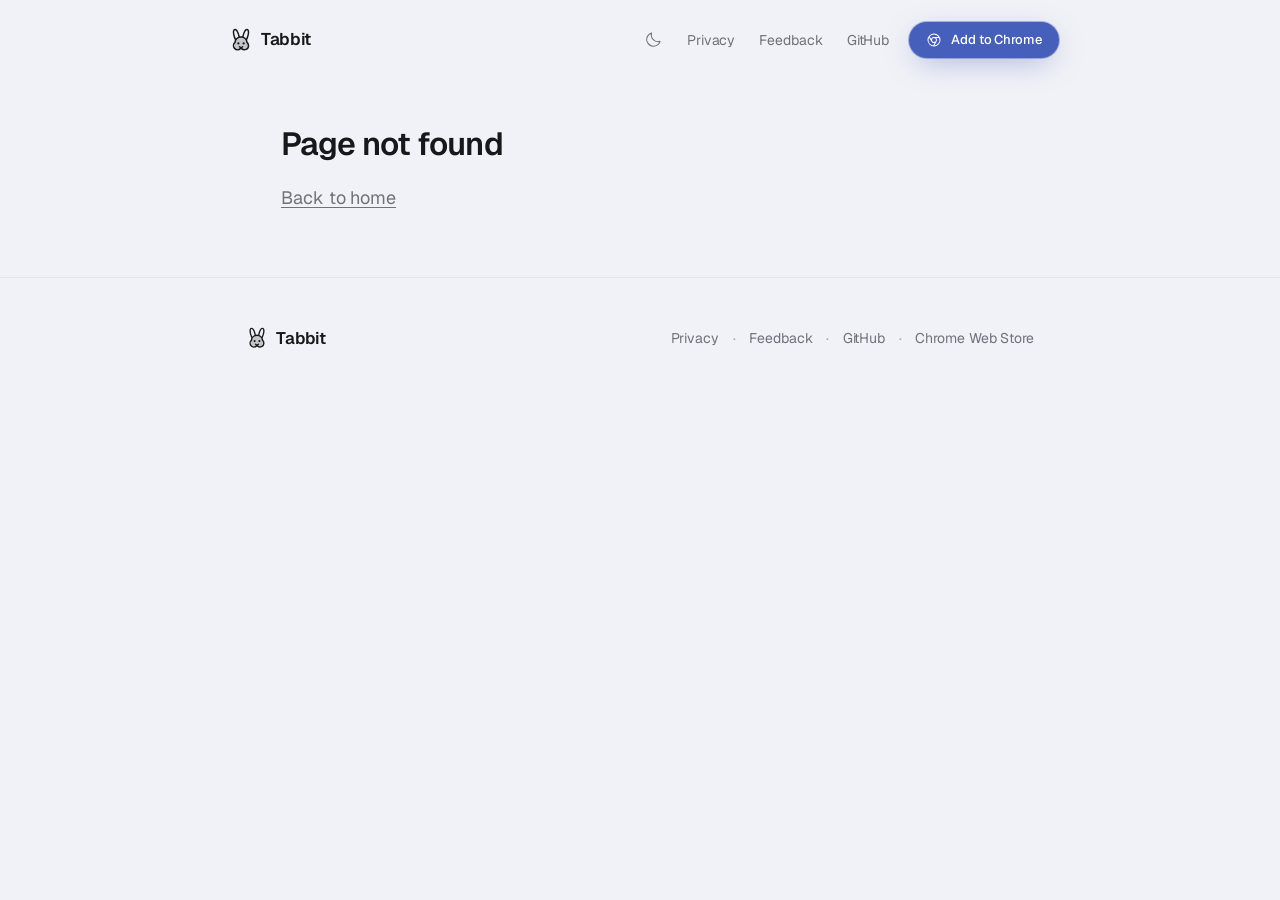
==== commit b7481654: "v0.3.3 - simplify product explainers" ====
--- a/index.html
+++ b/index.html
@@ -1,5 +1,5 @@
 <!doctype html>
-<html lang="en" data-theme="dark">
+<html lang="en" data-theme="light">
 
 <head>
   <meta charset="UTF-8" />
@@ -60,8 +60,8 @@
       }
     })();
   </script>
-  <script type="module" crossorigin src="/assets/main-QTDWZH69.js"></script>
-  <link rel="stylesheet" crossorigin href="/assets/main-CNEgVpjW.css">
+  <script type="module" crossorigin src="/assets/main-Cie-OSSY.js"></script>
+  <link rel="stylesheet" crossorigin href="/assets/main-DrYA7xRb.css">
 </head>
 
 <body>
--- a/assets/main-DrYA7xRb.css
+++ b/assets/main-DrYA7xRb.css
@@ -0,0 +1 @@
+._toast_1wubw_1{position:fixed;left:50%;bottom:96px;transform:translate(-50%);z-index:60;padding:10px 16px;border-radius:var(--radius-full);background:var(--text-main);color:var(--bg-tertiary);font-size:.875rem;font-weight:500;pointer-events:none;animation:_pop_1wubw_1 .25s var(--ease)}@keyframes _pop_1wubw_1{0%{opacity:0;transform:translate(-50%,20px)}}._window_1b0uv_7{width:100%;height:auto;min-height:535px;background-color:var(--bg-primary);border-radius:1rem;border:1px solid var(--border-strong);box-shadow:var(--shadow-window);display:flex;flex-direction:column;overflow:hidden}._windowBody_1b0uv_21{flex:1;display:flex;align-items:center;justify-content:center;background-color:var(--bg-secondary);overflow:hidden;aspect-ratio:2782 / 1492}._windowBodyWithChildren_1b0uv_31{aspect-ratio:auto;height:auto;min-height:auto;background-color:var(--bg-primary);display:flex;flex-direction:column;align-items:center;justify-content:center;position:relative;overflow:visible}._windowImage_1b0uv_44{width:100%;height:100%;object-fit:cover;object-position:top;display:block}._windowPlaceholder_1b0uv_52{color:var(--text-muted);font-weight:500;font-size:4rem}._browserHeader_1b0uv_60{display:flex;flex-direction:row;align-items:flex-end;height:38px;background-color:var(--bg-secondary);padding:0;overflow:hidden;flex-shrink:0}._trafficLights_1b0uv_72{display:flex;align-items:center;gap:6px;padding:0 12px 8px;flex-shrink:0}._dot_1b0uv_81{width:11px;height:11px;border-radius:50%}._dotRed_1b0uv_87{background-color:#ff5f57}._dotYellow_1b0uv_88{background-color:#ffbd2e}._dotGreen_1b0uv_89{background-color:#28c840}._tabStrip_1b0uv_92{display:flex;flex-direction:row;align-items:flex-end;flex:1;min-width:0;overflow:hidden}._tab_1b0uv_92{min-width:0;flex:1 1 0;max-width:160px;height:30px;position:relative;text-align:left;border-radius:8px 8px 0 0;transition:max-width .22s cubic-bezier(.2,.8,.2,1),flex-grow .22s cubic-bezier(.2,.8,.2,1),flex-shrink .22s cubic-bezier(.2,.8,.2,1),flex-basis .22s cubic-bezier(.2,.8,.2,1),padding .22s cubic-bezier(.2,.8,.2,1),opacity .18s ease-out,transform .22s cubic-bezier(.2,.8,.2,1),background-color .12s ease;will-change:max-width,opacity,transform}._tabClosed_1b0uv_128{max-width:0!important;min-width:0!important;flex:0 0 0%!important;padding:0!important;margin:0!important;opacity:0!important;pointer-events:none!important;transform:scale(.9);overflow:hidden!important}._tabClosed_1b0uv_128 ._tabInner_1b0uv_140{padding:0!important;opacity:0}._tabActive_1b0uv_146{background-color:var(--bg-primary);z-index:2}._tabInactive_1b0uv_152{background-color:var(--bg-tertiary)}._tabInner_1b0uv_140{display:flex;align-items:center;height:100%;padding:0 8px 0 10px;gap:5px;position:relative;overflow:hidden;text-align:left;transition:padding .22s ease,opacity .18s ease}._favicon_1b0uv_170{display:flex;align-items:center;justify-content:center;font-size:11px;line-height:1;width:14px;height:14px;flex-shrink:0;color:var(--text-muted)}._tabActive_1b0uv_146 ._favicon_1b0uv_170{color:var(--text-main)}._favicon_1b0uv_170 svg{width:100%;height:100%;display:block}._tabTitle_1b0uv_193{font-size:11.5px;font-weight:500;color:var(--text-muted);white-space:nowrap;overflow:hidden;flex:1;min-width:0;text-align:left;-webkit-mask-image:linear-gradient(to right,black 0%,black calc(100% - 18px),transparent 100%);mask-image:linear-gradient(to right,black 0%,black calc(100% - 18px),transparent 100%)}._tabActive_1b0uv_146 ._tabTitle_1b0uv_193{color:var(--text-main)}._closeBtn_1b0uv_223{display:flex;align-items:center;justify-content:center;flex-shrink:0;width:18px;height:18px;border-radius:50%;border:none;background:transparent;color:var(--text-muted);padding:0;margin:0;opacity:.7;cursor:default;outline:none;-webkit-appearance:none;-moz-appearance:none;appearance:none;line-height:1}._tabActive_1b0uv_146 ._closeBtn_1b0uv_223{opacity:.85}._closeBtnInteractive_1b0uv_249{cursor:pointer;pointer-events:auto;transition:background-color .15s ease,color .15s ease,opacity .15s ease,transform .1s ease}._closeBtnInteractive_1b0uv_249:hover{opacity:1;color:var(--text-main);background-color:var(--border-color)}._closeBtnInteractive_1b0uv_249:active{opacity:1;color:var(--text-main);background-color:var(--border-strong);transform:scale(.88)}._btn_y2rvv_2{display:inline-flex;align-items:center;justify-content:center;gap:.55rem;height:44px;padding:0 1.25rem;border-radius:var(--radius-full);border:1px solid transparent;font-size:.9375rem;font-weight:500;white-space:nowrap;transition:background .18s var(--ease),transform .18s var(--ease),box-shadow .18s var(--ease),border-color .18s}._btn_y2rvv_2:active{transform:translateY(1px) scale(.99)}._lg_y2rvv_18{height:52px;padding:0 1.6rem;font-size:1rem}._sm_y2rvv_19{height:36px;padding:0 1rem;font-size:.8125rem}._primary_y2rvv_21{background:var(--brand);color:var(--brand-ink);box-shadow:0 0 0 1px color-mix(in srgb,var(--brand) 40%,transparent),0 8px 30px -8px color-mix(in srgb,var(--brand) 55%,transparent)}._primary_y2rvv_21:hover{background:var(--brand-hover);transform:translateY(-1px)}._ghost_y2rvv_29{background:var(--bg-secondary);color:var(--text-main);border-color:var(--border-strong)}._ghost_y2rvv_29:hover{border-color:var(--text-light);transform:translateY(-1px)}._eyebrow_y2rvv_36{font-family:var(--font-mono);font-size:.8125rem;color:var(--brand);letter-spacing:.02em}._sectionTitle_y2rvv_43{font-size:clamp(2rem,1.2rem + 3vw,3.5rem);font-weight:600;letter-spacing:-.035em;line-height:1.05;margin-top:.75rem}._dim_y2rvv_51{color:var(--text-light)}._lede_y2rvv_53{margin-top:1rem;color:var(--text-muted);font-size:clamp(1.0625rem,1rem + .3vw,1.25rem);max-width:36rem}._wrap_y2rvv_60{max-width:var(--wrap);margin:0 auto;padding:0 var(--gutter)}._sectionHeader_y2rvv_66{display:flex;flex-direction:column;align-items:center;text-align:center;max-width:var(--wrap);margin:0 auto;padding:0 var(--gutter)}._pillBadge_y2rvv_76{display:inline-flex;align-items:center;gap:.5rem;padding:6px 14px;border-radius:var(--radius-full);background:var(--brand-soft);border:1px solid color-mix(in srgb,var(--brand) 30%,transparent);color:var(--brand);font-size:.8125rem;font-weight:500;letter-spacing:-.01em;transition:transform .2s var(--ease),border-color .2s}._pillBadge_y2rvv_76:hover{transform:translateY(-1px);border-color:color-mix(in srgb,var(--brand) 50%,transparent)}._mobileOnly_y2rvv_96{display:none!important}@media (max-width: 767px){._desktopOnly_y2rvv_98{display:none!important}._mobileOnly_y2rvv_96{display:inline-flex!important}}._footer_wg2pe_2{width:100%;position:relative;background:transparent;padding-top:clamp(7rem,8vw,12rem);padding-bottom:clamp(2rem,8vw,2.5rem);padding-left:var(--gutter);padding-right:var(--gutter);overflow:visible;text-align:center}._windowWrapper_wg2pe_15{position:relative;width:100%;max-width:var(--wrap);margin:0 auto;text-align:center;opacity:calc(.35 + var(--scroll-fade, 0) * .65);transform:scale(calc(.985 + var(--scroll-fade, 0) * .015));transform-origin:50% 50%;transition:opacity .15s ease-out;will-change:opacity,transform}@supports (animation-timeline: view()){@keyframes _footerFadeIn_wg2pe_1{0%{opacity:.35;transform:scale(.985)}to{opacity:1;transform:scale(1)}}._windowWrapper_wg2pe_15{transition:none;animation:_footerFadeIn_wg2pe_1 linear both;animation-timeline:view();animation-range:entry 10% cover 50%}}._cardBackdrop1_wg2pe_50,._cardBackdrop2_wg2pe_51{position:absolute;top:0;right:0;bottom:0;left:0;border-radius:var(--radius-2xl);pointer-events:none;transition:transform .4s var(--ease)}._cardBackdrop1_wg2pe_50{background:var(--bg-secondary);border:1px solid var(--border-color);transform:translateY(14px) scale(.975);opacity:.65;z-index:-2}._cardBackdrop2_wg2pe_51{background:var(--bg-tertiary);border:1px solid var(--border-color);transform:translateY(26px) scale(.95);opacity:.35;z-index:-3}._windowWrapper_wg2pe_15:hover ._cardBackdrop1_wg2pe_50{transform:translateY(18px) scale(.98)}._windowWrapper_wg2pe_15:hover ._cardBackdrop2_wg2pe_51{transform:translateY(32px) scale(.955)}._glow_wg2pe_79{position:absolute;inset:-15% 0 auto;height:130%;z-index:-4;background:radial-gradient(ellipse 55% 60% at 50% 50%,var(--brand-soft),transparent 70%);filter:blur(50px);pointer-events:none}._closingWindowBody_wg2pe_89{padding:clamp(3.5rem,6vw,5.5rem) clamp(1.5rem,4vw,3rem);width:100%}._inner_wg2pe_94{position:relative;width:100%;display:flex;flex-direction:column;align-items:center}._footerText_wg2pe_102{font-size:clamp(2rem,1.2rem + 3vw,3.5rem);font-weight:600;letter-spacing:-.035em;line-height:1.15;margin-top:.75rem}._mark_wg2pe_110{width:52px;height:52px;color:var(--brand);margin-bottom:1.5rem}._ctas_wg2pe_117{margin-top:2.25rem;display:flex;flex-wrap:wrap;gap:.75rem;justify-content:center}._subpageFooter_wg2pe_126{width:100%;border-top:1px solid var(--border-color);background:transparent;padding:3rem var(--gutter) calc(3rem + env(safe-area-inset-bottom))}._subpageInner_wg2pe_133{width:100%;max-width:860px;margin:0 auto;display:flex;align-items:center;justify-content:space-between;gap:1.5rem;flex-wrap:wrap;padding:0 36px}._subpageBrand_wg2pe_145{display:inline-flex;align-items:center;gap:.5rem;font-weight:600;font-size:1.05rem;color:var(--text-main);text-decoration:none}._subpageLinks_wg2pe_155{display:flex;align-items:center;gap:.85rem;font-size:.875rem;color:var(--text-muted)}._subpageLinks_wg2pe_155 a{color:var(--text-muted);text-decoration:none;transition:color .18s ease}._subpageLinks_wg2pe_155 a:hover{color:var(--text-main)}._sep_wg2pe_173{color:var(--text-light);-webkit-user-select:none;user-select:none}@media (max-width: 768px){._cardBackdrop1_wg2pe_50,._cardBackdrop2_wg2pe_51{display:none}._closingWindowBody_wg2pe_89{padding:2.75rem 1.25rem 3rem}._ctas_wg2pe_117>*{width:100%;max-width:340px}._subpageInner_wg2pe_133{flex-direction:column;align-items:flex-start;padding:0}}._nav_fmscv_1{position:fixed;inset:12px 0 auto;z-index:50;display:flex;justify-content:center;padding:0 12px;pointer-events:none;transition:opacity .35s cubic-bezier(.16,1,.3,1),transform .35s cubic-bezier(.16,1,.3,1)}._fadedOut_fmscv_12{opacity:0!important;pointer-events:none!important;transform:translateY(-8px)!important}._inner_fmscv_18{pointer-events:auto;width:100%;max-width:860px;height:56px;display:flex;align-items:center;gap:.75rem;padding:0 10px 0 18px;border-radius:var(--radius-full);border:1px solid transparent;background:transparent;transition:background .25s ease,border-color .25s ease,backdrop-filter .25s ease,box-shadow .25s ease}._scrolled_fmscv_33 ._inner_fmscv_18{background:var(--glass);border-color:var(--border-color);backdrop-filter:blur(16px) saturate(140%);-webkit-backdrop-filter:blur(16px) saturate(140%);box-shadow:0 4px 24px -4px #0003}._brand_fmscv_41{display:inline-flex;align-items:center;gap:.5rem;font-weight:600;font-size:1.0625rem;letter-spacing:-.02em;color:var(--text-main)}._themeBtn_fmscv_51{margin-left:auto;width:36px;height:36px;display:grid;place-items:center;border-radius:50%;color:var(--text-muted);transition:background .18s,color .18s,transform .3s var(--ease)}._themeBtn_fmscv_51:hover{background:var(--bg-secondary);color:var(--text-main);transform:rotate(18deg)}._links_fmscv_63{display:flex;gap:1.5rem;margin-left:.25rem;margin-right:.5rem;font-size:.875rem;color:var(--text-muted)}._links_fmscv_63 a:hover{color:var(--text-main)}@media (max-width: 640px){._links_fmscv_63{display:none}}@media (max-width: 767px){._install_fmscv_77{display:none}}._appWrapper_1x405_1{width:100%}._pageMain_1x405_6{padding-top:5.5rem}._heroWrapper_x45yb_1{position:relative;width:100%}._heroWrapper_x45yb_1:before{content:"";position:absolute;inset:0 calc(50% - 50vw) auto;height:760px;z-index:-1;pointer-events:none;background-image:linear-gradient(var(--grid-line) 1px,transparent 1px),linear-gradient(90deg,var(--grid-line) 1px,transparent 1px);background-size:64px 64px;mask-image:radial-gradient(ellipse 60% 70% at 50% 20%,#000 20%,transparent 75%);-webkit-mask-image:radial-gradient(ellipse 60% 70% at 50% 20%,#000 20%,transparent 75%)}._heroSection_x45yb_22{position:relative;width:100%;max-width:var(--wrap);margin:0 auto;min-height:100vh;min-height:100dvh;display:flex;flex-direction:column;align-items:center;justify-content:center;padding:2.5rem var(--gutter) 2.5rem;box-sizing:border-box;text-align:center}._windowWrapper_x45yb_38{position:relative;width:100%;max-width:var(--wrap);margin:0 auto;text-align:center;min-height:535px;perspective:1200px;perspective-origin:50% 50%}._heroWindowBody_x45yb_49{padding:clamp(2.5rem,5vw,4.25rem) clamp(1.5rem,4vw,3.5rem);width:100%;box-sizing:border-box}._heroInner_x45yb_55{display:flex;flex-direction:column;align-items:center;text-align:center;width:100%}._title_x45yb_63{font-size:clamp(2.25rem,1.2rem + 4vw,4.5rem);font-weight:600;letter-spacing:-.045em;line-height:1.05}._titleLead_x45yb_71{display:inline-block;background-size:240% 100%,240% 100%;-webkit-background-clip:text;background-clip:text;color:transparent;animation:_textSheen_x45yb_1 18s ease-in-out infinite alternate}._titleLead_x45yb_71{background-image:repeating-linear-gradient(115deg,transparent 0px,transparent 8px,rgba(255,255,255,.08) 9px,transparent 10px),linear-gradient(115deg,#c4cbd6,#fff 18%,#fff 28%,#b8c0cc 40%,#fff 54%,#fff 64%,#c4ccd8,#fff,#d0d5dd);filter:drop-shadow(0 2px 4px rgba(0,0,0,.25))}._accent_x45yb_106{display:inline-block;color:var(--brand-orange);filter:drop-shadow(0 2px 4px rgba(0,0,0,.2))}:root:not([data-theme=dark]) ._titleLead_x45yb_71{background-image:repeating-linear-gradient(115deg,transparent 0px,transparent 8px,rgba(255,255,255,.12) 9px,transparent 10px),linear-gradient(115deg,#111113,#232328 18%,#3a3a44 30%,#18181b,#111113,#353540,#18181b,#111113);filter:drop-shadow(0 1px 2px rgba(0,0,0,.06))}:root:not([data-theme=dark]) ._accent_x45yb_106{filter:drop-shadow(0 1px 2px rgba(0,0,0,.06))}@keyframes _textSheen_x45yb_1{0%{background-position:0% 50%,0% 50%}to{background-position:100% 50%,100% 50%}}@media (prefers-reduced-motion: reduce){._titleLead_x45yb_71{animation:none;background-position:40% 50%,40% 50%}}._sub_x45yb_156{margin-top:1.75rem;max-width:40rem;color:var(--text-muted);font-size:clamp(1.0625rem,1rem + .4vw,1.25rem);line-height:1.55}._ctas_x45yb_164{margin-top:2.5rem;display:flex;flex-wrap:wrap;gap:1rem;justify-content:center}._primaryCta_x45yb_172{box-shadow:0 0 0 1px color-mix(in srgb,var(--brand) 50%,transparent),0 10px 30px -6px color-mix(in srgb,var(--brand) 55%,transparent)}._primaryCta_x45yb_172:hover{box-shadow:0 0 0 1px color-mix(in srgb,var(--brand) 70%,transparent),0 14px 40px -6px color-mix(in srgb,var(--brand) 70%,transparent)}._demoCta_x45yb_181{-webkit-backdrop-filter:blur(8px);backdrop-filter:blur(8px)}._proofBadge_x45yb_186{margin-bottom:2.5rem;display:inline-flex;align-items:center;justify-content:center;padding:3px 4px;border-radius:var(--radius-full);background:color-mix(in srgb,var(--bg-card) 65%,transparent);border:1px solid var(--border-color);backdrop-filter:blur(12px);-webkit-backdrop-filter:blur(12px);box-shadow:var(--shadow-sm);font-size:.8125rem;max-width:100%}._proofItem_x45yb_202{display:inline-flex;align-items:center;gap:.45rem;padding:5px 12px;border-radius:var(--radius-full);color:var(--text-muted);font-weight:500;line-height:1.2;white-space:nowrap;-webkit-user-select:none;user-select:none}._proofDivider_x45yb_215{width:1px;height:14px;background:var(--border-color);margin:0 1px;flex-shrink:0}._proofLink_x45yb_223{color:var(--text-muted);text-decoration:none;cursor:pointer;transition:color .15s ease}._proofLink_x45yb_223:hover{color:var(--text-main)}._star_x45yb_234{color:var(--brand-yellow);flex-shrink:0}._shield_x45yb_239{color:var(--brand-green);flex-shrink:0}._github_x45yb_244{color:inherit;flex-shrink:0}._cardBackdrop1_x45yb_250,._cardBackdrop2_x45yb_251{position:absolute;top:0;right:0;bottom:0;left:0;border-radius:var(--radius-2xl);pointer-events:none;transition:transform .4s var(--ease)}._cardBackdrop1_x45yb_250{background:var(--bg-secondary);border:1px solid var(--border-color);transform:translateY(14px) scale(.975);opacity:.65;z-index:-2}._cardBackdrop2_x45yb_251{background:var(--bg-tertiary);border:1px solid var(--border-color);transform:translateY(26px) scale(.95);opacity:.35;z-index:-3}._windowWrapper_x45yb_38:hover ._cardBackdrop1_x45yb_250,._media_x45yb_273:hover ._cardBackdrop1_x45yb_250{transform:translateY(18px) scale(.98)}._windowWrapper_x45yb_38:hover ._cardBackdrop2_x45yb_251,._media_x45yb_273:hover ._cardBackdrop2_x45yb_251{transform:translateY(32px) scale(.955)}._glow_x45yb_281{position:absolute;inset:-15% 0 auto;height:130%;z-index:-4;background:radial-gradient(ellipse 55% 60% at 50% 50%,var(--brand-soft),transparent 70%);filter:blur(50px);pointer-events:none}._mediaContainer_x45yb_292{position:relative;width:100%;max-width:var(--wrap);margin:3rem auto;padding:0 var(--gutter);text-align:left}._media_x45yb_273{position:relative;width:100%;text-align:left;opacity:calc(.35 + var(--scroll-fade, 0) * .65);transform:scale(calc(.985 + var(--scroll-fade, 0) * .015));transform-origin:50% 0%;transition:opacity .15s ease-out;will-change:opacity,transform}@supports (animation-timeline: scroll()){@keyframes _heroMediaFadeIn_x45yb_1{0%{opacity:.35;transform:scale(.985)}to{opacity:1;transform:scale(1)}}._media_x45yb_273{transition:none;animation:_heroMediaFadeIn_x45yb_1 linear both;animation-timeline:scroll(root block);animation-range:0px 160px}}@media (max-width: 767px){._heroSection_x45yb_22{min-height:auto;padding:2rem var(--gutter) 2.5rem}._cardBackdrop1_x45yb_250,._cardBackdrop2_x45yb_251{display:none}._heroWindowBody_x45yb_49{padding:2.25rem 1.25rem 2.5rem}._ctas_x45yb_164>a{width:100%;max-width:340px}}@media (max-width: 600px){._proofBadge_x45yb_186{display:flex;flex-wrap:wrap;gap:.4rem;background:transparent;border:none;box-shadow:none;padding:0;backdrop-filter:none;-webkit-backdrop-filter:none}._proofDivider_x45yb_215{display:none}._proofItem_x45yb_202{background:color-mix(in srgb,var(--bg-card) 75%,transparent);border:1px solid var(--border-color);padding:4px 10px;backdrop-filter:blur(10px);-webkit-backdrop-filter:blur(10px);font-size:.75rem}}._cardBackdropHidden_x45yb_380,._glowHidden_x45yb_381{opacity:0!important;transition:opacity .18s ease}._windowClosing_x45yb_387{animation:_windowClosePop_x45yb_1 .18s cubic-bezier(.2,0,0,1) forwards;pointer-events:none;transform-origin:50% 50%;will-change:transform,opacity}@keyframes _windowClosePop_x45yb_1{0%{opacity:1;transform:scale(1)}30%{opacity:1;transform:scale(1.008)}to{opacity:0;transform:scale(.96)}}._windowReopening_x45yb_410{animation:_windowOpenPop_x45yb_1 .18s cubic-bezier(.16,1,.3,1) forwards;transform-origin:50% 50%;will-change:transform,opacity}@keyframes _windowOpenPop_x45yb_1{0%{opacity:0;transform:scale(.96)}to{opacity:1;transform:scale(1)}}._easterEggArea_x45yb_428{width:100%;min-height:535px;display:flex;align-items:center;justify-content:center;padding:2rem;box-sizing:border-box;animation:_easterEggFadeIn_x45yb_1 .22s ease-out forwards}@keyframes _easterEggFadeIn_x45yb_1{0%{opacity:0}to{opacity:1}}._easterEggText_x45yb_448{font-size:2rem;color:var(--text-muted);margin:0;line-height:1.6;text-align:center;letter-spacing:-.01em}._restoreInlineBtn_x45yb_457{background:none;border:none;padding:0;margin:0;font:inherit;font-size:inherit;color:var(--text-main);cursor:pointer;transition:color .15s ease,text-decoration-color .15s ease}._restoreInlineBtn_x45yb_457:hover{color:var(--brand);text-decoration-color:var(--brand)}._section_kji3k_4{padding-top:clamp(3.5rem,7vw,5.5rem);padding-bottom:clamp(5rem,10vw,8rem)}._chapter_kji3k_9{width:100%;max-width:var(--wrap);margin:0 auto;padding:0 var(--gutter)}._head_kji3k_16{display:flex;flex-direction:column;align-items:center;text-align:center;margin:0 auto}._sidebar_kji3k_25{display:flex;flex-direction:column;gap:10px;min-width:0}._modeBar_kji3k_32{display:flex;align-items:center;gap:5px;width:100%;padding:5px;border-radius:15px;border:1px solid var(--border-color);background:color-mix(in srgb,var(--bg-card) 55%,transparent)}._modeBtn_kji3k_43{--mode-color: var(--accent);flex:1 1 auto;display:inline-flex;align-items:center;justify-content:center;gap:7px;padding:7px 10px;border-radius:11px;border:1px solid transparent;background:transparent;color:var(--text-muted);font:inherit;font-size:.88rem;font-weight:600;white-space:nowrap;cursor:pointer;transition:background .2s,border-color .2s,color .2s,box-shadow .2s,transform .2s var(--ease)}._modeBtn_kji3k_43:hover{color:var(--text-main)}._modeBtn_kji3k_43:focus-visible{outline:2px solid var(--mode-color);outline-offset:2px}._modeNum_kji3k_70{display:inline-grid;place-items:center;min-width:22px;height:22px;padding:0 6px;border-radius:7px;font-size:.78rem;font-weight:700;line-height:1;color:var(--mode-color);background:var(--bg-secondary);border:1px solid var(--border-color);transition:background .2s,border-color .2s,color .2s}._modeBtnOn_kji3k_86{background:var(--bg-card);border-color:color-mix(in srgb,var(--mode-color) 42%,var(--border-strong));color:var(--text-main);box-shadow:0 8px 20px -10px #0000004d}._modeBtnOn_kji3k_86 ._modeNum_kji3k_70{background:color-mix(in srgb,var(--mode-color) 18%,transparent);border-color:color-mix(in srgb,var(--mode-color) 42%,transparent);color:var(--mode-color)}._title_kji3k_98{margin-top:0;font-size:clamp(1.75rem,1.15rem + 2vw,2.5rem);font-weight:600;letter-spacing:-.035em;line-height:1.08;color:var(--text-main)}._lede_kji3k_106{margin-top:.5rem;font-size:clamp(.95rem,.92rem + .2vw,1.08rem);color:var(--text-muted)}._body_kji3k_113{margin-top:1.75rem;min-height:530px;display:grid;grid-template-columns:minmax(310px,370px) minmax(0,1fr);gap:20px;align-items:start}._list_kji3k_122{display:flex;flex-direction:column;gap:8px}._item_kji3k_128{--item-color: var(--accent);position:relative;display:grid;grid-template-columns:40px minmax(0,1fr) auto;align-items:start;gap:13px;width:100%;padding:12px 15px;border-radius:15px;border:1px solid var(--border-color);background:color-mix(in srgb,var(--bg-card) 45%,transparent);color:var(--text-muted);font:inherit;text-align:left;cursor:pointer;transition:background .2s,border-color .2s,box-shadow .2s,transform .2s var(--ease)}._item_kji3k_128:hover{background:color-mix(in srgb,var(--bg-card) 85%,transparent);border-color:var(--border-strong);transform:translateY(-1px)}._item_kji3k_128:focus-visible{outline:2px solid var(--item-color);outline-offset:2px}._itemOn_kji3k_155,._itemOn_kji3k_155:hover{background:var(--bg-card);border-color:color-mix(in srgb,var(--item-color) 45%,var(--border-strong));box-shadow:0 12px 28px -14px #00000052;transform:none}._itemIcon_kji3k_165{display:grid;place-items:center;width:40px;height:40px;border-radius:11px;background:var(--bg-secondary);border:1px solid var(--border-color);color:var(--item-color);transition:background .2s,color .2s,border-color .2s,transform .2s var(--ease)}._item_kji3k_128:hover ._itemIcon_kji3k_165{border-color:color-mix(in srgb,var(--item-color) 35%,var(--border-strong))}._itemOn_kji3k_155 ._itemIcon_kji3k_165{background:color-mix(in srgb,var(--item-color) 18%,transparent);border-color:color-mix(in srgb,var(--item-color) 42%,transparent);color:var(--item-color)}._itemText_kji3k_185{display:flex;flex-direction:column;min-width:0;padding-top:7px}._itemTitle_kji3k_191{font-size:1.02rem;font-weight:600;letter-spacing:-.015em;line-height:1.3;color:var(--text-main)}._itemLine_kji3k_200{max-height:0;opacity:0;overflow:hidden;font-size:.9rem;line-height:1.45;color:var(--text-muted);transition:max-height .35s var(--ease),opacity .25s,margin .35s var(--ease)}._itemOn_kji3k_155 ._itemLine_kji3k_200{max-height:5em;opacity:1;margin-top:4px}._toggles_kji3k_216{gap:8px}._switch_kji3k_219{position:relative;width:36px;height:20px;margin-top:10px;border-radius:var(--radius-full);background:var(--border-strong);transition:background .2s}._switch_kji3k_219:after{content:"";position:absolute;top:2px;left:2px;width:16px;height:16px;border-radius:50%;background:#fff;box-shadow:0 1px 2px #00000040;transition:transform .22s var(--ease)}._itemOn_kji3k_155 ._switch_kji3k_219{background:var(--item-color)}._itemOn_kji3k_155 ._switch_kji3k_219:after{transform:translate(16px)}._stage_kji3k_248{position:relative;height:530px;border-radius:20px;overflow:hidden;border:1px solid var(--border-strong);background:var(--bg-secondary);box-shadow:var(--shadow-window)}._layer_kji3k_258{position:absolute;top:0;right:0;bottom:0;left:0;opacity:0;visibility:hidden;transition:opacity .3s ease,visibility 0s linear .3s}._layerOn_kji3k_265{opacity:1;visibility:visible;transition:opacity .3s ease,visibility 0s}._illo_kji3k_271{--scene-color: var(--accent);background:radial-gradient(ellipse at 20% 0%,color-mix(in srgb,var(--scene-color) 15%,transparent),transparent 64%),var(--bg-tertiary)}._illo_kji3k_271:before{content:"";position:absolute;top:0;right:0;bottom:0;left:0;pointer-events:none;background-image:radial-gradient(circle,color-mix(in srgb,var(--scene-color) 52%,var(--text-muted)) 1.15px,transparent 1.45px);background-size:16px 16px;background-position:3px 3px;-webkit-mask-image:radial-gradient(ellipse at 20% 0%,rgba(0,0,0,.42) 0%,rgba(0,0,0,.18) 36%,transparent 64%);mask-image:radial-gradient(ellipse at 20% 0%,rgba(0,0,0,.42) 0%,rgba(0,0,0,.18) 36%,transparent 64%)}._sceneWrap_kji3k_304{--zoom-scale: 1.13;position:absolute;top:0;right:0;bottom:0;left:0;display:flex;flex-direction:column;align-items:center;justify-content:center;padding:5% 5.5% 10%}._centerWin_kji3k_316{width:88%;border-radius:14px;border:1px solid var(--border-strong);background:var(--bg-card);box-shadow:0 18px 40px -18px #00000073;overflow:hidden}._run_kji3k_325 ._sceneWrap_kji3k_304>._centerWin_kji3k_316,._run_kji3k_325 ._ytStage_kji3k_326,._run_kji3k_325 ._graveyardStage_kji3k_327{animation:_sceneZoom_kji3k_1 var(--loop-dur, 4.8s) var(--ease) infinite;will-change:transform}@keyframes _sceneZoom_kji3k_1{0%,4%{transform:scale(1)}14%,86%{transform:scale(var(--zoom-scale, 1.13))}96%,to{transform:scale(1)}}._winBar_kji3k_344{display:flex;align-items:center;gap:5px;padding:9px 12px;border-bottom:1px solid var(--border-color);background:var(--bg-secondary)}._winBar_kji3k_344>i{flex:none;width:8px;height:8px;border-radius:50%;background:var(--border-strong)}._winTitle_kji3k_359{margin-left:6px;font-size:.72rem;color:var(--text-muted)}._winPills_kji3k_364{margin-left:auto;display:inline-flex;align-items:center;gap:5px}._winPill_kji3k_364,._autoPill_kji3k_371{margin-left:auto;padding:2px 8px;border-radius:var(--radius-full);font-size:.66rem;color:var(--scene-color);background:color-mix(in srgb,var(--scene-color) 15%,transparent)}._winPills_kji3k_364 ._winPill_kji3k_364{margin-left:0;border:1px solid transparent}._winPillMuted_kji3k_383{padding:2px 8px;border-radius:var(--radius-full);border:1px solid var(--border-color);font-size:.66rem;color:var(--text-light);background:var(--bg-card);opacity:.7}._winBody_kji3k_393{display:flex;flex-direction:column;gap:8px;padding:14px 16px}._winBody_kji3k_393 b,._skeletonLines_kji3k_400 b,._bulkBars_kji3k_401 b{display:block;height:7px;width:92%;border-radius:4px;background:color-mix(in srgb,var(--text-main) 10%,transparent)}._favDot_kji3k_409{flex:none;width:11px;height:11px;border-radius:3.5px;background:var(--c)}._rowDomain_kji3k_417{font-size:.74rem;color:var(--text-main);white-space:nowrap}._mergeLabel_kji3k_424{position:absolute;right:5%;bottom:5.5%;font-size:clamp(.7rem,.62rem + .25vw,.82rem);color:var(--text-muted);z-index:5}._mergeLabel_kji3k_424 span{display:inline-block;padding:6px 12px;border-radius:var(--radius-full);border:1px solid var(--border-color);background:var(--bg-card)}._labelAfter_kji3k_439{position:absolute;right:0;top:0;opacity:0;color:var(--scene-color);border-color:color-mix(in srgb,var(--scene-color) 40%,var(--border-color))!important;white-space:nowrap}._run_kji3k_325 ._labelBefore_kji3k_449,._mergeRun_kji3k_450 ._labelBefore_kji3k_449{animation:_labelOut_kji3k_1 var(--loop-dur, 4.8s) ease infinite}._run_kji3k_325 ._labelAfter_kji3k_439,._mergeRun_kji3k_450 ._labelAfter_kji3k_439{animation:_labelIn_kji3k_1 var(--loop-dur, 4.8s) ease infinite}._triageStage_kji3k_455{width:100%;height:100%;display:flex;flex-direction:column;align-items:center;justify-content:center;transform:scale(1);transition:transform .45s var(--ease);will-change:transform}._triageStageZoomed_kji3k_466{transform:scale(var(--zoom-scale, 1.13))}._triageDeck_kji3k_469{position:relative;width:76%;height:68%;max-height:276px}._triageCard_kji3k_475{position:absolute;top:0;right:0;bottom:0;left:0;padding:13px 15px 14px;border-radius:14px;border:1px solid var(--border-strong);background:var(--bg-card);box-shadow:none;display:flex;flex-direction:column;gap:10px;opacity:1;transition:transform var(--swipe-dur, .24s) var(--ease),opacity 90ms ease calc(var(--swipe-dur, .24s) * .55),box-shadow .18s var(--ease)}._triageCardShadow_kji3k_492{box-shadow:0 18px 38px -18px #00000073}._stackPos0_kji3k_495{transform:none;opacity:1;z-index:4}._stackPos1_kji3k_500{transform:translateY(6px) scale(.96);opacity:1;z-index:3}._stackPos2_kji3k_505{transform:translateY(12px) scale(.92);opacity:1;z-index:2}._fly_close_kji3k_510{transform:translate(-80%,8%) rotate(-12deg);opacity:0;z-index:5}._fly_keep_kji3k_515{transform:translate(80%,8%) rotate(12deg);opacity:0;z-index:5}._fly_bookmark_kji3k_520{transform:translateY(-76%) scale(.92);opacity:0;z-index:5}._fly_group_kji3k_525{transform:translateY(76%) scale(.92);opacity:0;z-index:5}._triageCardHeader_kji3k_531{display:flex;flex-direction:column;gap:3px;flex:none}._triageCardTop_kji3k_538{display:flex;align-items:center;gap:7px;min-height:22px}._domainText_kji3k_544{font-size:.72rem;font-weight:600;color:var(--text-muted)}._triageStamp_kji3k_549{margin-left:auto;padding:2px 8px;border-radius:6px;font-size:.65rem;font-weight:700;opacity:0;transform:scale(.9);transition:opacity .14s ease,transform .14s var(--ease)}._stampVisible_kji3k_559{opacity:1;transform:none}._stamp_close_kji3k_563{color:var(--brand-red);background:color-mix(in srgb,var(--brand-red) 16%,transparent)}._stamp_keep_kji3k_567{color:var(--brand-green);background:color-mix(in srgb,var(--brand-green) 16%,transparent)}._stamp_bookmark_kji3k_571{color:var(--brand-blue);background:color-mix(in srgb,var(--brand-blue) 16%,transparent)}._stamp_group_kji3k_575{color:var(--brand-purple);background:color-mix(in srgb,var(--brand-purple) 16%,transparent)}._triageCardSub_kji3k_580{font-size:.88rem;font-weight:650;color:var(--text-main);letter-spacing:-.01em;white-space:nowrap;overflow:hidden;text-overflow:ellipsis}._triageCardUrl_kji3k_590{font-size:.61rem;color:var(--text-light);white-space:nowrap;overflow:hidden;text-overflow:ellipsis}._triagePreviewBox_kji3k_599{flex:1;min-height:0;border-radius:10px;border:1px solid var(--border-color);background:var(--bg-secondary);padding:10px 12px;display:flex;overflow:hidden}._triagePreviewBox_kji3k_599 b{display:block;height:5px;border-radius:2.5px;background:color-mix(in srgb,var(--text-main) 12%,transparent)}._pvAlbum_kji3k_618{align-items:flex-start;gap:12px}._pvAlbumLeft_kji3k_622{width:72px;flex:none;display:flex;flex-direction:column;gap:7px}._pvArtBox_kji3k_629{width:72px;height:72px;flex:none;border-radius:8px;background:color-mix(in srgb,var(--pc) 20%,var(--bg-card));border:1px solid color-mix(in srgb,var(--pc) 38%,var(--border-color));display:grid;place-items:center}._pvArtVinyl_kji3k_639{width:36px;height:36px;border-radius:50%;border:6px solid color-mix(in srgb,var(--pc) 55%,transparent);background:var(--bg-card)}._pvAlbumPills_kji3k_646{display:flex;gap:5px}._pvAlbumPillPrimary_kji3k_650{flex:1;height:11px;border-radius:4px;background:color-mix(in srgb,var(--pc) 40%,transparent)}._pvAlbumPillGhost_kji3k_656{flex:1;height:11px;border-radius:4px;border:1px solid var(--border-color);background:var(--bg-card)}._pvTrackList_kji3k_663{flex:1;min-width:0;display:flex;flex-direction:column;justify-content:flex-start;gap:8px}._pvTrackRow_kji3k_671{display:flex;align-items:center;gap:7px;height:15px}._pvTrackRow_kji3k_671 i{width:7px;height:7px;border-radius:50%;background:color-mix(in srgb,var(--pc) 65%,transparent);flex:none}._pvTrackRow_kji3k_671 span{margin-left:auto;width:16px;height:4px;border-radius:2px;background:color-mix(in srgb,var(--text-main) 9%,transparent);flex:none}._pvWaveform_kji3k_694{flex-direction:column;justify-content:flex-start;gap:10px;height:100%}._pvWaveTop_kji3k_700{display:flex;align-items:center;gap:9px}._pvPlayCircle_kji3k_705{width:24px;height:24px;border-radius:50%;background:color-mix(in srgb,var(--pc) 75%,transparent);flex:none;position:relative}._pvPlayCircle_kji3k_705:after{content:"";position:absolute;left:9.5px;top:7px;border-style:solid;border-width:5px 0 5px 8px;border-color:transparent transparent transparent #fff}._pvWaveMeta_kji3k_722{flex:1;display:flex;flex-direction:column;gap:4px}._pvWaveTag_kji3k_728{width:28px;height:11px;border-radius:4px;background:color-mix(in srgb,var(--pc) 22%,transparent);border:1px solid color-mix(in srgb,var(--pc) 40%,transparent);flex:none}._pvWaveBars_kji3k_736{flex:1;min-height:44px;max-height:56px;display:flex;align-items:flex-end;gap:3.5px;padding:5px 7px;border-radius:7px;background:color-mix(in srgb,var(--text-main) 4%,var(--bg-card));border:1px solid var(--border-color)}._pvWaveBars_kji3k_736 span{flex:1;border-radius:2px}._pvBarPlayed_kji3k_752{background:color-mix(in srgb,var(--pc) 68%,transparent)}._pvBarIdle_kji3k_755{background:color-mix(in srgb,var(--text-main) 13%,transparent)}._pvVideo_kji3k_760{gap:12px;align-items:flex-start}._pvVideoMain_kji3k_764{flex:1.45;min-width:0;display:flex;flex-direction:column;gap:8px}._pvVideoStage_kji3k_771{width:100%;aspect-ratio:16 / 9;border-radius:7px;background:color-mix(in srgb,var(--text-main) 6%,var(--bg-card));border:1px solid var(--border-color);position:relative;display:grid;place-items:center}._pvVideoPlay_kji3k_781{width:26px;height:18px;border-radius:4px;background:color-mix(in srgb,var(--pc) 85%,transparent);position:relative}._pvVideoPlay_kji3k_781:after{content:"";position:absolute;left:10.5px;top:5px;border-style:solid;border-width:4px 0 4px 7px;border-color:transparent transparent transparent #fff}._pvVideoScrub_kji3k_797{position:absolute;left:6px;right:6px;bottom:5px;height:2.5px;border-radius:2px;background:linear-gradient(90deg,var(--pc) 0%,var(--pc) 42%,color-mix(in srgb,var(--text-main) 15%,transparent) 42%)}._pvVideoMeta_kji3k_811{display:flex;flex-direction:column;gap:5px}._pvVideoChannel_kji3k_816{display:flex;align-items:center;gap:6px}._pvVideoChannel_kji3k_816 i{width:12px;height:12px;border-radius:50%;background:color-mix(in srgb,var(--text-main) 16%,transparent);flex:none}._pvVideoChannel_kji3k_816 span{margin-left:auto;width:28px;height:9px;border-radius:99px;background:color-mix(in srgb,var(--text-main) 16%,transparent);flex:none}._pvVideoSide_kji3k_836{flex:1;min-width:0;display:flex;flex-direction:column;justify-content:flex-start;gap:6px}._pvSideThumb_kji3k_844{display:flex;align-items:center;gap:6px}._pvSideThumb_kji3k_844 i{width:32px;height:19px;border-radius:3px;background:color-mix(in srgb,var(--text-main) 10%,var(--bg-card));border:1px solid var(--border-color);flex:none}._pvSideLines_kji3k_857{flex:1;min-width:0;display:flex;flex-direction:column;gap:3.5px}._pvProduct_kji3k_866{align-items:flex-start;gap:12px}._pvProdLeft_kji3k_870{width:70px;flex:none;display:flex;flex-direction:column;gap:6px}._pvProdImg_kji3k_877{width:70px;height:68px;border-radius:7px;background:var(--bg-card);border:1px solid var(--border-color);position:relative;display:grid;place-items:center}._pvProdImg_kji3k_877:after{content:"";width:34px;height:34px;border-radius:5px;background:color-mix(in srgb,var(--pc) 22%,transparent);border:1px dashed color-mix(in srgb,var(--pc) 45%,transparent)}._pvProdThumbs_kji3k_895{display:flex;gap:4px}._pvProdThumbs_kji3k_895 span{flex:1;height:13px;border-radius:3px;background:var(--bg-card);border:1px solid var(--border-color)}._pvProdDetails_kji3k_906{flex:1;min-width:0;display:flex;flex-direction:column;justify-content:flex-start;gap:6px}._pvProdPriceRow_kji3k_914{display:flex;align-items:center;gap:7px}._pvPriceTag_kji3k_919{width:38px;height:11px;border-radius:3px;background:color-mix(in srgb,var(--pc) 35%,transparent)}._pvRatingDots_kji3k_925{width:42px;height:5px;border-radius:2.5px;background:color-mix(in srgb,var(--brand-yellow) 50%,transparent)}._pvBuyBtn_kji3k_931{margin-top:2px;width:58px;height:12px;border-radius:4px;background:color-mix(in srgb,var(--text-main) 16%,transparent)}._pvSearch_kji3k_940{flex-direction:column;justify-content:flex-start;gap:8px}._pvSearchInput_kji3k_945{display:flex;align-items:center;gap:7px;padding:4px 8px;border-radius:99px;background:var(--bg-card);border:1px solid var(--border-color);width:86%}._pvSearchInput_kji3k_945 i{width:7px;height:7px;border-radius:50%;border:1.5px solid var(--text-muted);flex:none}._pvSearchResult_kji3k_962{display:flex;flex-direction:column;gap:3.5px;padding-left:2px}._pvResultLink_kji3k_968{height:5px;border-radius:2.5px;background:color-mix(in srgb,var(--brand-blue) 45%,transparent)}._pvTracking_kji3k_975{flex-direction:column;justify-content:flex-start;gap:9px}._pvStepBanner_kji3k_980{padding:4px 6px;border-radius:6px;background:var(--bg-card);border:1px solid var(--border-color)}._pvStepTrack_kji3k_986{display:flex;align-items:center;padding:2px 4px}._pvStepDone_kji3k_991{width:10px;height:10px;border-radius:50%;background:color-mix(in srgb,var(--pc) 75%,transparent);flex:none}._pvStepLineDone_kji3k_998{flex:1;height:2px;background:color-mix(in srgb,var(--pc) 45%,transparent)}._pvTrackCards_kji3k_1003{display:grid;grid-template-columns:1fr 1fr;gap:8px}._pvMiniBox_kji3k_1008{padding:7px 8px;border-radius:7px;background:var(--bg-card);border:1px solid var(--border-color);display:flex;flex-direction:column;gap:5px}._pvMiniPill_kji3k_1017{width:28px;height:7px;border-radius:3px;background:color-mix(in srgb,var(--pc) 24%,transparent)}._pvFeed_kji3k_1025{flex-direction:column;justify-content:flex-start;gap:7px}._pvFeedPost_kji3k_1030{display:flex;align-items:flex-start;gap:8px;padding:7px 9px;border-radius:7px;background:var(--bg-card);border:1px solid var(--border-color)}._pvVoteCol_kji3k_1039{width:9px;height:20px;border-radius:3px;background:color-mix(in srgb,var(--pc) 38%,transparent);flex:none}._pvPostBody_kji3k_1046{flex:1;display:flex;flex-direction:column;gap:5px}._pvFeedReplies_kji3k_1052{display:flex;flex-direction:column;gap:6px;padding-left:10px;border-left:2px solid var(--border-color);margin-left:5px}._pvReplyRow_kji3k_1060{display:flex;align-items:flex-start;gap:6px}._pvReplyRow_kji3k_1060 i{width:9px;height:9px;border-radius:50%;background:color-mix(in srgb,var(--text-main) 16%,transparent);flex:none;margin-top:1px}._pvReplyLines_kji3k_1073{flex:1;display:flex;flex-direction:column;gap:3.5px}._skeletonLines_kji3k_400{display:flex;flex-direction:column;gap:8px}._triageDoneCard_kji3k_1086{position:absolute;top:0;right:0;bottom:0;left:0;z-index:1;border-radius:14px;border:1px solid color-mix(in srgb,var(--brand-green) 42%,var(--border-strong));background:var(--bg-card);padding:16px 20px 13px;display:flex;flex-direction:column;justify-content:space-between;gap:10px}._triageDoneActive_kji3k_1099{z-index:6}._triageSummaryMain_kji3k_1102{flex:1;display:flex;align-items:center;justify-content:center;gap:28px}._triageDonut_kji3k_1109{position:relative;width:96px;height:96px;flex:none;display:grid;place-items:center}._triageDonutSvg_kji3k_1117{width:100%;height:100%;transform:rotate(-90deg)}._triageDonutSeg_kji3k_1122{fill:none;stroke-width:12.5;stroke-linecap:butt}._triageDonutCenter_kji3k_1127{position:absolute;top:0;right:0;bottom:0;left:0;display:flex;flex-direction:column;align-items:center;justify-content:center;gap:2px}._triageDonutNum_kji3k_1136{font-size:1.24rem;font-weight:750;color:var(--text-main);line-height:1;letter-spacing:-.02em}._triageDonutLabel_kji3k_1143{font-size:.5rem;font-weight:600;letter-spacing:.09em;color:var(--text-muted)}._triageLegendList_kji3k_1149{width:144px;display:flex;flex-direction:column;gap:7px}._triageLegendRow_kji3k_1155{display:flex;align-items:center;justify-content:space-between;gap:10px}._triageLegendLabel_kji3k_1161{display:inline-flex;align-items:center;gap:7px;font-size:.68rem;color:var(--text-muted);white-space:nowrap}._triageStatDot_kji3k_1169{width:6.5px;height:6.5px;border-radius:50%;background:var(--c);flex:none}._triageLegendPct_kji3k_1176{font-size:.7rem;font-weight:700;color:var(--text-main)}._triageSummaryFooter_kji3k_1181{display:flex;align-items:center;justify-content:center;gap:16px;padding:7px 14px;border-radius:9px;background:var(--bg-secondary);border:1px solid var(--border-color)}._triageTimeItem_kji3k_1191{display:inline-flex;align-items:center;gap:6px}._triageStatIcon_kji3k_1196{width:11px;height:11px;color:var(--text-muted);flex:none}._triageTimeLabel_kji3k_1202{font-size:.63rem;color:var(--text-muted);white-space:nowrap}._triageTimeVal_kji3k_1207{font-size:.68rem;font-weight:700;color:var(--text-main);white-space:nowrap}._triageTimeDivider_kji3k_1213{width:1px;height:13px;background:var(--border-color);flex:none}._triageDonePill_kji3k_1219{color:var(--brand-green)!important;border-color:color-mix(in srgb,var(--brand-green) 45%,var(--border-color))!important}._miniConfetti_kji3k_1224{position:absolute;left:50%;top:50%;width:6px;height:6px;border-radius:2px;pointer-events:none;animation:_confettiBurst_kji3k_1 1s cubic-bezier(.16,1,.3,1) forwards}@keyframes _popIn_kji3k_1{0%{opacity:0;transform:scale(.94)}to{opacity:1;transform:none}}@keyframes _confettiBurst_kji3k_1{0%{opacity:1;transform:translate(-50%,-50%) scale(.5)}to{opacity:0;transform:translate(calc(-50% + var(--dx)),calc(-50% + var(--dy))) rotate(var(--r)) scale(1)}}._triageKeys_kji3k_1244{margin-top:16px;display:flex;gap:8px;font-size:.7rem;color:var(--text-muted);transition:opacity .2s ease,filter .2s ease}._triageKeysDimmed_kji3k_1252{opacity:.35;filter:grayscale(1)}._triageKeys_kji3k_1244 span{display:inline-flex;align-items:center;gap:5px;padding:5px 10px;border-radius:8px;border:1px solid var(--border-color);background:var(--bg-card);transition:border-color .14s,color .14s,background .14s,transform .14s}._triageKeys_kji3k_1244 kbd{font-family:var(--font-mono);color:currentColor}._keyHitClose_kji3k_1270{border-color:var(--brand-red)!important;color:var(--brand-red)!important;background:color-mix(in srgb,var(--brand-red) 14%,var(--bg-card))!important;transform:translateY(-2px)}._keyHitGroup_kji3k_1276{border-color:var(--brand-purple)!important;color:var(--brand-purple)!important;background:color-mix(in srgb,var(--brand-purple) 14%,var(--bg-card))!important;transform:translateY(-2px)}._keyHitBookmark_kji3k_1282{border-color:var(--brand-blue)!important;color:var(--brand-blue)!important;background:color-mix(in srgb,var(--brand-blue) 14%,var(--bg-card))!important;transform:translateY(-2px)}._keyHitKeep_kji3k_1288{border-color:var(--brand-green)!important;color:var(--brand-green)!important;background:color-mix(in srgb,var(--brand-green) 14%,var(--bg-card))!important;transform:translateY(-2px)}._bulkWin_kji3k_1296{width:86%;border-radius:14px;border:1px solid var(--border-strong);background:var(--bg-card);box-shadow:0 18px 40px -18px #00000073;overflow:hidden;display:flex;flex-direction:column;transform:scale(1);transition:transform .5s var(--ease);will-change:transform}._bulkWinZoomed_kji3k_1309{transform:scale(1.1)}._bulkGrid_kji3k_1312{display:grid;grid-template-columns:minmax(0,1fr) minmax(0,1fr);gap:7px;padding:11px 12px}._bulkItem_kji3k_1318{min-width:0;display:flex;align-items:center;gap:8px;padding:7px 9px;border-radius:9px;border:1px solid var(--border-color);background:var(--bg-secondary);transition:border-color .2s ease,background .2s ease,opacity .28s ease,transform .28s var(--ease)}._bulkItemSelected_kji3k_1329{border-color:var(--scene-color);background:color-mix(in srgb,var(--scene-color) 11%,var(--bg-secondary))}._bulkItemClosed_kji3k_1333{opacity:.25;transform:scale(.96)}._bulkItemGrouped_kji3k_1337{border-color:color-mix(in srgb,var(--brand-purple) 55%,var(--border-color));background:color-mix(in srgb,var(--brand-purple) 9%,var(--bg-secondary))}._bulkItemBookmarked_kji3k_1341{border-color:color-mix(in srgb,var(--brand-blue) 55%,var(--border-color));background:color-mix(in srgb,var(--brand-blue) 9%,var(--bg-secondary))}._bulkCheck_kji3k_1345{width:14px;height:14px;border-radius:4px;border:1.5px solid var(--border-strong);flex:none;display:inline-flex;align-items:center;justify-content:center;color:#fff;transition:background .15s,border-color .15s}._bulkCheck_kji3k_1345 svg{width:10px;height:10px;display:block}._bulkCheckOn_kji3k_1362{background:var(--scene-color);border-color:var(--scene-color)}._bulkInfo_kji3k_1366{flex:1;min-width:0;display:flex;flex-direction:column;gap:1px}._bulkDomain_kji3k_1373{font-size:.65rem;font-weight:600;color:var(--text-main);white-space:nowrap;overflow:hidden;text-overflow:ellipsis}._bulkSub_kji3k_1381{font-size:.58rem;color:var(--text-muted);white-space:nowrap;overflow:hidden;text-overflow:ellipsis}._bulkStatusTag_kji3k_1388{flex:none;padding:1.5px 5px;border-radius:4px;font-size:.56rem;font-weight:600;white-space:nowrap}._tagClosed_kji3k_1396{color:var(--brand-red);background:color-mix(in srgb,var(--brand-red) 15%,transparent)}._tagGrouped_kji3k_1400{color:var(--brand-purple);background:color-mix(in srgb,var(--brand-purple) 16%,transparent)}._tagBookmarked_kji3k_1404{color:var(--brand-blue);background:color-mix(in srgb,var(--brand-blue) 16%,transparent)}._bulkFooter_kji3k_1408{display:flex;align-items:center;justify-content:space-between;padding:8px 12px;border-top:1px solid var(--border-color);font-size:.68rem;color:var(--text-muted)}._bulkFooterCounts_kji3k_1417{display:inline-flex;align-items:center;gap:5px}._bulkTotalText_kji3k_1422{color:var(--text-muted)}._bulkSelText_kji3k_1425{color:var(--scene-color);font-weight:600}._bulkBtnGroup_kji3k_1429{display:inline-flex;align-items:center;gap:6px}._bulkGhostPill_kji3k_1434{padding:3px 8px;border-radius:6px;border:1px solid var(--border-color);background:var(--bg-secondary);color:var(--text-muted);transition:background .16s,color .16s,border-color .16s,transform .16s}._bulkPillCloseActive_kji3k_1442{border-color:var(--brand-red);background:color-mix(in srgb,var(--brand-red) 18%,var(--bg-card));color:var(--brand-red);font-weight:600;transform:translateY(-1px)}._bulkPillGroupActive_kji3k_1449{border-color:var(--brand-purple);background:color-mix(in srgb,var(--brand-purple) 18%,var(--bg-card));color:var(--brand-purple);font-weight:600;transform:translateY(-1px)}._bulkPillBookmarkActive_kji3k_1456{border-color:var(--brand-blue);background:color-mix(in srgb,var(--brand-blue) 18%,var(--bg-card));color:var(--brand-blue);font-weight:600;transform:translateY(-1px)}._groupStage_kji3k_1465{position:relative;display:grid;grid-template-columns:repeat(3,minmax(0,1fr));gap:10px;padding:14px 12px}._groupCol_kji3k_1472{min-width:0;display:flex;flex-direction:column;gap:8px;padding:9px;border-radius:10px;border:1px solid transparent;background:transparent;transition:border-color .35s var(--ease),background .35s var(--ease)}._groupColOn_kji3k_1483{border-color:color-mix(in srgb,var(--gc) 45%,var(--border-color));background:color-mix(in srgb,var(--gc) 8%,var(--bg-secondary))}._groupBadge_kji3k_1487{height:20px;max-width:100%;display:inline-flex;align-items:center;gap:5px;align-self:flex-start;padding:0 7px;border-radius:6px;font-size:.64rem;font-weight:600;color:var(--gc);background:color-mix(in srgb,var(--gc) 16%,transparent);opacity:0;transform:translateY(4px);transition:opacity .28s var(--ease),transform .28s var(--ease),color .25s var(--ease),background .25s var(--ease)}._groupBadgeOn_kji3k_1508{opacity:1;transform:none}._groupBadgeText_kji3k_1512{white-space:nowrap;overflow:hidden;text-overflow:ellipsis}._groupDot_kji3k_1517{flex:none;width:6px;height:6px;border-radius:50%;background:var(--gc);transition:background .25s var(--ease)}._groupColSlots_kji3k_1525{height:102px}._groupCardsLayer_kji3k_1528{position:absolute;left:12px;right:12px;top:52px;height:102px;pointer-events:none}._miniTabRow_kji3k_1536{position:absolute;left:10px;top:0;width:calc((100% - 20px) / 3 - 20px);height:30px;display:flex;align-items:center;gap:6px;padding:0 8px;border-radius:7px;background:var(--bg-card);border:1px solid var(--border-color);transform:translate(calc(var(--col) * (100% + 30px)),calc(var(--row) * 36px));transition:transform .65s var(--ease),border-color .25s ease;will-change:transform}._groupTabTitle_kji3k_1556{min-width:0;font-size:.62rem;font-weight:550;color:var(--text-main);white-space:nowrap;overflow:hidden;text-overflow:ellipsis}._merge_kji3k_424{position:absolute;top:0;right:0;bottom:0;left:0}._win_kji3k_344{--l: 0%;--t: 0%;position:absolute;left:var(--l);top:var(--t);width:52%;height:46%;display:flex;flex-direction:column;border-radius:12px;border:1px solid var(--border-strong);background:var(--bg-card);box-shadow:0 18px 40px -18px #00000073;overflow:hidden}._win0_kji3k_1587{--l: 8%;--t: 10%;width:62%;height:52%;z-index:3}._win1_kji3k_1588{--l: 42%;--t: 28%;z-index:2}._win2_kji3k_1589{--l: 22%;--t: 46%;z-index:1}._winTabs_kji3k_1591{display:flex;flex:1;min-width:0;gap:4px;margin-left:6px}._winTabs_kji3k_1591 span{position:relative;flex:1 1 0;min-width:0;max-width:44px;height:16px;border-radius:5px;background:var(--bg-card);border:1px solid var(--border-color)}._winTabs_kji3k_1591 span:before{content:"";position:absolute;left:4px;top:50%;width:7px;height:7px;margin-top:-3.5px;border-radius:2px;background:var(--c)}._winTabs_kji3k_1591 ._mergedTab_kji3k_1619{max-width:0;opacity:0;border-width:0}._mergeWinBody_kji3k_1625{flex:1;min-height:0;padding:12px 14px;display:flex;overflow:hidden}._mergeWinBody_kji3k_1625 b{display:block;height:6px;border-radius:3px;background:color-mix(in srgb,var(--text-main) 11%,transparent)}._mwYoutube_kji3k_1640{width:100%;display:flex;gap:12px;align-items:flex-start}._mwYtMain_kji3k_1646{flex:1.5;min-width:0;display:flex;flex-direction:column;gap:9px}._mwYtPlayer_kji3k_1653{width:100%;aspect-ratio:16 / 9;border-radius:8px;background:color-mix(in srgb,var(--text-main) 6%,var(--bg-secondary));border:1px solid var(--border-color);position:relative;display:grid;place-items:center}._mwYtPlayBtn_kji3k_1663{width:28px;height:20px;border-radius:5px;background:color-mix(in srgb,var(--brand-red) 82%,transparent);position:relative}._mwYtPlayBtn_kji3k_1663:after{content:"";position:absolute;left:11px;top:6px;border-style:solid;border-width:4px 0 4px 7px;border-color:transparent transparent transparent #fff}._mwYtScrub_kji3k_1679{position:absolute;left:8px;right:8px;bottom:7px;height:3px;border-radius:2px;background:linear-gradient(90deg,var(--brand-red) 0%,var(--brand-red) 48%,color-mix(in srgb,var(--text-main) 15%,transparent) 48%)}._mwYtMeta_kji3k_1693{display:flex;flex-direction:column;gap:7px}._mwYtChannelRow_kji3k_1698{display:flex;align-items:center;gap:7px}._mwYtAvatar_kji3k_1703{width:15px;height:15px;border-radius:50%;background:color-mix(in srgb,var(--text-main) 16%,transparent);flex:none}._mwYtSubPill_kji3k_1710{margin-left:auto;width:34px;height:11px;border-radius:99px;background:color-mix(in srgb,var(--text-main) 18%,transparent);flex:none}._mwYtSide_kji3k_1718{flex:1.05;min-width:0;display:flex;flex-direction:column;justify-content:flex-start;gap:7px}._mwYtThumbRow_kji3k_1726{display:flex;align-items:center;gap:7px}._mwYtThumbRow_kji3k_1726 i{width:34px;height:20px;border-radius:4px;background:color-mix(in srgb,var(--text-main) 10%,var(--bg-secondary));border:1px solid var(--border-color);flex:none}._mwYtThumbLines_kji3k_1739{flex:1;min-width:0;display:flex;flex-direction:column;gap:4px}._mwGraph_kji3k_1748{width:100%;display:flex;flex-direction:column;justify-content:space-between;gap:9px}._mwGraphTop_kji3k_1755{display:flex;align-items:center;gap:6px}._mwKpiPill_kji3k_1760{width:34px;height:12px;border-radius:4px;background:color-mix(in srgb,var(--kc) 26%,transparent);border:1px solid color-mix(in srgb,var(--kc) 42%,transparent)}._mwGraphBars_kji3k_1767{flex:1;min-height:0;padding:8px 10px 0;border-radius:8px;background:var(--bg-secondary);border:1px solid var(--border-color);display:flex;align-items:flex-end;gap:6px}._mwGraphBars_kji3k_1767 span{flex:1;border-radius:3px 3px 0 0}._mwBarLo_kji3k_1782{background:color-mix(in srgb,var(--brand-blue) 35%,transparent)}._mwBarHi_kji3k_1785{background:color-mix(in srgb,var(--brand-blue) 75%,transparent)}._mwAlbum_kji3k_1790{width:100%;display:flex;align-items:center;gap:12px}._mwAlbumCover_kji3k_1796{width:68px;height:68px;flex:none;border-radius:8px;background:color-mix(in srgb,var(--brand-green) 18%,var(--bg-secondary));border:1px solid color-mix(in srgb,var(--brand-green) 38%,var(--border-color));display:grid;place-items:center}._mwAlbumDisc_kji3k_1806{width:34px;height:34px;border-radius:50%;border:6px solid color-mix(in srgb,var(--brand-green) 55%,transparent);background:var(--bg-card)}._mwAlbumTracks_kji3k_1813{flex:1;min-width:0;display:flex;flex-direction:column;gap:9px}._mwTrackRow_kji3k_1820{display:flex;align-items:center;gap:7px}._mwTrackRow_kji3k_1820 i{width:7px;height:7px;border-radius:50%;background:color-mix(in srgb,var(--brand-green) 65%,transparent);flex:none}._mergeRun_kji3k_450 ._win0_kji3k_1587{animation:_mergeCenterMain_kji3k_1 4.8s var(--ease) infinite}._mergeRun_kji3k_450 ._win1_kji3k_1588,._mergeRun_kji3k_450 ._win2_kji3k_1589{animation:_mergeIn_kji3k_1 4.8s var(--ease) infinite}._mergeRun_kji3k_450 ._mergedTab_kji3k_1619{animation:_tabIn_kji3k_1 4.8s var(--ease) infinite}@keyframes _mergeCenterMain_kji3k_1{0%,28%{left:8%;top:10%;transform:scale(1)}40%,86%{left:19%;top:21%;transform:scale(1.1)}96%,to{left:8%;top:10%;transform:scale(1)}}@keyframes _mergeIn_kji3k_1{0%,28%{left:var(--l);top:var(--t);opacity:1;transform:none}39%{left:19%;top:21%;opacity:0;transform:scale(.95)}88%{left:19%;top:21%;opacity:0}89%{left:var(--l);top:var(--t);opacity:0;transform:none}to{left:var(--l);top:var(--t);opacity:1}}@keyframes _tabIn_kji3k_1{0%,28%{max-width:0;opacity:0;border-width:0}39%,86%{max-width:44px;opacity:1;border-width:1px}94%,to{max-width:0;opacity:0;border-width:0}}@keyframes _labelOut_kji3k_1{0%,42%{opacity:1}50%,88%{opacity:0}96%,to{opacity:1}}@keyframes _labelIn_kji3k_1{0%,48%{opacity:0}56%,86%{opacity:1}92%,to{opacity:0}}._browserTabStrip_kji3k_1867{display:flex;align-items:center;gap:6px;padding:8px;border-radius:10px;background:var(--bg-secondary);border:1px solid var(--border-color);overflow:hidden}._browserTab_kji3k_1867{display:inline-flex;align-items:center;gap:6px;padding:6px 9px;border-radius:7px;border:1px solid var(--border-color);background:var(--bg-card);font-size:.66rem;color:var(--text-main);white-space:nowrap;overflow:hidden;max-width:120px}._run_kji3k_325 ._closingDupeTab_kji3k_1892{animation:_tabDupeSmush_kji3k_1 4.8s var(--ease) infinite}._run_kji3k_325 ._keptOriginalTab_kji3k_1893{animation:_tabOrigKeep_kji3k_1 4.8s var(--ease) infinite}@keyframes _tabDupeSmush_kji3k_1{0%,16%{max-width:120px;padding:6px 9px;margin:0;opacity:1;border-color:var(--border-color)}24%,40%{max-width:120px;padding:6px 9px;opacity:1;border-color:var(--brand-yellow);background:color-mix(in srgb,var(--brand-yellow) 14%,var(--bg-card))}54%,86%{max-width:0;padding-left:0;padding-right:0;margin-left:-6px;border-width:0;opacity:0;transform:scale(.85)}95%,to{max-width:120px;padding:6px 9px;margin:0;border-width:1px;opacity:1;transform:none}}@keyframes _tabOrigKeep_kji3k_1{0%,46%,90%,to{border-color:var(--border-color)}54%,84%{border-color:var(--brand-green)}}._sortWin_kji3k_1934{width:88%;border-radius:14px;border:1px solid var(--border-strong);background:var(--bg-card);box-shadow:0 18px 40px -18px #00000073;overflow:hidden;transform:scale(1);transition:transform .5s var(--ease);will-change:transform}._sortWinZoomed_kji3k_1945{transform:scale(var(--zoom-scale, 1.13))}._sortPillTransition_kji3k_1948{transition:background .2s var(--ease),color .2s var(--ease),border-color .2s var(--ease),opacity .2s var(--ease),transform .16s var(--ease),box-shadow .16s var(--ease)}._winPillClicking_kji3k_1957{transform:scale(.92);border-color:color-mix(in srgb,var(--scene-color) 65%,var(--border-color));color:var(--scene-color);background:color-mix(in srgb,var(--scene-color) 12%,var(--bg-card));opacity:1;box-shadow:0 0 0 3px color-mix(in srgb,var(--scene-color) 22%,transparent)}._sortStage_kji3k_1965{position:relative;height:196px;margin:10px 12px}._sortRow_kji3k_1970{position:absolute;left:0;right:0;top:0;height:34px;display:flex;align-items:center;gap:9px;padding:0 10px;border-radius:8px;border:1px solid var(--border-color);background:var(--bg-secondary);transition:transform .62s var(--ease);will-change:transform}._sortPrimaryTitle_kji3k_1986{font-size:.74rem;font-weight:600;color:var(--text-main);white-space:nowrap;overflow:hidden;text-overflow:ellipsis}._sortSecondaryTitle_kji3k_1994{margin-left:auto;font-size:.71rem;color:var(--text-muted);white-space:nowrap;overflow:hidden;text-overflow:ellipsis}._sortSecondaryUrl_kji3k_2002{margin-left:auto;flex:none;font-size:.68rem;color:var(--text-muted);white-space:nowrap}._letterBadge_kji3k_2009{flex:none;display:grid;place-items:center;width:20px;height:20px;border-radius:5px;font-size:.68rem;font-weight:700;color:#fff;background:var(--c)}._ytStage_kji3k_326{width:86%;margin:0 auto;display:grid;grid-template-columns:minmax(0,1fr) minmax(0,1fr);gap:12px}._ytTabsCol_kji3k_2030,._ytPlaylist_kji3k_2031{min-width:0;padding:11px;border-radius:13px;border:1px solid var(--border-strong);background:var(--bg-card);display:flex;flex-direction:column;gap:8px}._colHeader_kji3k_2041{font-size:.68rem;color:var(--text-muted);margin-bottom:2px}._ytCard_kji3k_2046,._ytSavedRow_kji3k_2047{min-width:0;display:flex;align-items:center;gap:7px;padding:8px;border-radius:8px;border:1px solid var(--border-color);background:var(--bg-secondary)}._ytPlay_kji3k_2031{flex:none;width:18px;height:13px;border-radius:4px;background:#ef4444;position:relative}._ytPlay_kji3k_2031:after{content:"";position:absolute;left:7px;top:3.5px;border-style:solid;border-width:3px 0 3px 5px;border-color:transparent transparent transparent #fff}._ytSlotList_kji3k_2074{min-width:0;display:flex;flex-direction:column;gap:8px}._ytTitle_kji3k_2080{flex:1;min-width:0;font-size:.62rem;letter-spacing:-.02em;color:var(--text-main);white-space:nowrap;overflow:hidden;text-overflow:ellipsis}._ytSavedRow_kji3k_2047 b{height:6px;border-radius:3px;background:color-mix(in srgb,var(--text-main) 12%,transparent)}._savedCheck_kji3k_2095{margin-left:auto;font-size:.7rem;color:var(--brand-green)}._run_kji3k_325 ._ytCard_kji3k_2046{animation:_ytFlyOut_kji3k_1 4.8s var(--ease) infinite;animation-delay:calc(var(--i) * 90ms)}._run_kji3k_325 ._ytSavedRow_kji3k_2047{animation:_ytArrive_kji3k_1 4.8s var(--ease) infinite;animation-delay:calc(var(--i) * 90ms)}@keyframes _ytFlyOut_kji3k_1{0%,26%{opacity:1;transform:none}48%,86%{opacity:.2;transform:translate(18px) scale(.95)}95%,to{opacity:1;transform:none}}@keyframes _ytArrive_kji3k_1{0%,30%{opacity:.22;transform:translate(-12px)}50%,86%{opacity:1;transform:none;border-color:color-mix(in srgb,var(--brand-green) 45%,var(--border-color))}95%,to{opacity:.22;transform:translate(-12px)}}._bmWin_kji3k_2122{position:relative;width:85%;border-radius:14px;border:1px solid var(--border-strong);background:var(--bg-card);box-shadow:0 18px 40px -18px #00000073;overflow:hidden;display:flex;flex-direction:column;transform:scale(1);transition:transform .5s var(--ease);will-change:transform}._bmWinZoomed_kji3k_2136{transform:scale(1.1)}._bmCursor_kji3k_2140{position:absolute;z-index:30;pointer-events:none;transform:translate(-3px,-2px);transition:left .42s var(--ease),top .42s var(--ease),transform .14s ease;will-change:left,top,transform}._bmCursor_kji3k_2140 svg{display:block;filter:drop-shadow(0 3px 6px rgba(0,0,0,.35))}._bmCursorClick_kji3k_2152{transform:translate(-3px,-2px) scale(.85)}._bmCursorDrag_kji3k_2155{transform:translate(-3px,-2px) scale(.94) rotate(-6deg)}._bmCursorRing_kji3k_2158{position:absolute;left:3px;top:2px;width:24px;height:24px;border-radius:50%;border:2px solid var(--brand-purple);background:color-mix(in srgb,var(--brand-purple) 18%,transparent);transform:translate(-50%,-50%) scale(.3);opacity:0;pointer-events:none}._bmCursorClick_kji3k_2152 ._bmCursorRing_kji3k_2158{animation:_bmClickPulse_kji3k_1 .24s ease-out forwards}@keyframes _bmClickPulse_kji3k_1{0%{opacity:.95;transform:translate(-50%,-50%) scale(.35)}to{opacity:0;transform:translate(-50%,-50%) scale(1.35)}}._bmTableHeader_kji3k_2185{display:flex;align-items:center;justify-content:space-between;padding:8px 12px;border-bottom:1px solid var(--border-color);background:color-mix(in srgb,var(--bg-secondary) 85%,transparent);font-size:.67rem;color:var(--text-muted);-webkit-user-select:none;user-select:none}._colTitle_kji3k_2197{display:inline-flex;align-items:center;gap:5px;font-weight:600;color:var(--text-main)}._bmItemCount_kji3k_2204{font-size:.64rem;color:var(--text-light)}._colActions_kji3k_2209{display:inline-flex;align-items:center;gap:12px}._bmSortHeader_kji3k_2215{display:inline-flex;align-items:center;gap:4px;padding:2px 7px;border-radius:5px;font-size:.65rem;color:var(--text-muted);background:transparent;transition:color .15s,background .15s}._bmSortActive_kji3k_2227{color:var(--brand-purple);background:color-mix(in srgb,var(--brand-purple) 15%,transparent);font-weight:700}._sortArrow_kji3k_2233{font-size:.72rem;line-height:1}._bmBodyWrap_kji3k_2238{position:relative;height:231px;overflow:hidden;background:var(--bg-card);display:flex}._bmListScroll_kji3k_2246{width:100%;display:flex;flex-direction:column;transition:transform .4s var(--ease);will-change:transform}._bmRowItem_kji3k_2254{height:33px;flex:none;display:flex;align-items:center;gap:8px;padding-right:18px;border-bottom:1px solid color-mix(in srgb,var(--border-color) 45%,transparent);font-size:.69rem;color:var(--text-main);background:var(--bg-card);transition:background .15s,transform .25s var(--ease),border-color .15s}._bmRowSelected_kji3k_2268{background:color-mix(in srgb,var(--brand-purple) 12%,var(--bg-card))}._bmRowDragging_kji3k_2272{transform:translateY(-8px) scale(1.02) rotate(-1deg);box-shadow:0 10px 24px -6px #0006;z-index:10;background:var(--bg-secondary);border:1px solid var(--brand-purple)}._bmRowDropTarget_kji3k_2280{border:1.5px dashed var(--brand-purple)!important;background:color-mix(in srgb,var(--brand-purple) 15%,var(--bg-secondary))}._bmCheck_kji3k_2285{width:14px;height:14px;border-radius:4px;border:1.5px solid var(--border-strong);display:inline-flex;align-items:center;justify-content:center;color:#fff;flex:none;transition:background .15s,border-color .15s}._bmCheck_kji3k_2285 svg{display:block}._bmCheckOn_kji3k_2301{background:var(--brand-purple);border-color:var(--brand-purple)}._bmFolderChevron_kji3k_2306{display:inline-flex;align-items:center;justify-content:center;width:15px;height:15px;color:var(--text-main);flex:none;transition:transform .2s var(--ease),color .15s}._bmFolderChevron_kji3k_2306 svg{display:block}._bmFolderChevronOpen_kji3k_2319{transform:rotate(90deg);color:var(--brand-purple)}._bmFolderIcon_kji3k_2324{font-size:.72rem;margin-right:5px}._bmRowName_kji3k_2329{flex:1;min-width:0;white-space:nowrap;overflow:hidden;text-overflow:ellipsis;font-size:.69rem}._bmDupeTag_kji3k_2338{padding:1px 6px;border-radius:4px;font-size:.6rem;color:var(--brand-red);background:color-mix(in srgb,var(--brand-red) 14%,transparent);flex:none}._bmMetaCols_kji3k_2347{display:inline-flex;align-items:center;gap:10px;flex:none;font-size:.63rem}._bmMetaUsed_kji3k_2355{color:var(--text-muted);min-width:62px;text-align:right}._bmMetaNever_kji3k_2361{color:var(--brand-red);font-weight:600}._bmMetaAdded_kji3k_2366{color:var(--text-light);min-width:48px;text-align:right}._bmScrollTrack_kji3k_2372{position:absolute;right:3px;top:3px;bottom:3px;width:5px;background:color-mix(in srgb,var(--border-color) 60%,transparent);border-radius:99px;pointer-events:none}._bmScrollThumb_kji3k_2383{width:100%;border-radius:99px;background:color-mix(in srgb,var(--text-muted) 65%,transparent);transition:transform .4s var(--ease),height .3s ease}._bmFooter_kji3k_2390{display:flex;align-items:center;justify-content:space-between;padding:8px 12px;border-top:1px solid var(--border-color);background:var(--bg-secondary);font-size:.66rem;color:var(--text-muted);min-height:35px}._bmSelBadge_kji3k_2402{color:var(--brand-purple);font-weight:600}._bmDeletePill_kji3k_2407{padding:3px 9px;border-radius:6px;background:color-mix(in srgb,var(--brand-red) 16%,transparent);color:var(--brand-red);font-weight:600}._bmNoticePill_kji3k_2415{color:var(--brand-green);font-weight:600}._bmFooterMuted_kji3k_2420{color:var(--text-light)}._autoSortStage_kji3k_2425{position:relative;height:176px;margin:10px 12px}._autoSortRow_kji3k_2430{position:absolute;left:0;right:0;top:0;height:31px;display:flex;align-items:center;gap:9px;padding:0 10px;border-radius:8px;border:1px solid var(--border-color);background:var(--bg-secondary)}._autoSortRow_kji3k_2430 b{margin-left:auto;height:6px;border-radius:3px;background:color-mix(in srgb,var(--text-main) 10%,transparent)}._newTag_kji3k_2450{position:absolute;right:10px;padding:2px 7px;border-radius:5px;font-size:.64rem;color:var(--brand-blue);background:color-mix(in srgb,var(--brand-blue) 16%,transparent)}._settledBarD_kji3k_2459,._settledBarN_kji3k_2460{opacity:0}._asRowB_kji3k_2464{transform:translateY(0)}._asRowG_kji3k_2465{transform:translateY(36px)}._asRowW_kji3k_2466{transform:translateY(72px)}._asRowD_kji3k_2467{transform:translateY(108px);opacity:0}._asRowN_kji3k_2471{transform:translateY(144px);opacity:0}._run_kji3k_325 ._asRowD_kji3k_2467{animation:_autoSortAddD_kji3k_1 6.4s var(--ease) infinite}._run_kji3k_325 ._newTagD_kji3k_2477{animation:_newTagFadeD_kji3k_1 6.4s ease infinite}._run_kji3k_325 ._settledBarD_kji3k_2459{animation:_settledBarShowD_kji3k_1 6.4s ease infinite}._run_kji3k_325 ._asRowG_kji3k_2465{animation:_autoSortShiftG_kji3k_1 6.4s var(--ease) infinite}._run_kji3k_325 ._asRowN_kji3k_2471{animation:_autoSortAddN_kji3k_1 6.4s var(--ease) infinite}._run_kji3k_325 ._newTagN_kji3k_2481{animation:_newTagFadeN_kji3k_1 6.4s ease infinite}._run_kji3k_325 ._settledBarN_kji3k_2460{animation:_settledBarShowN_kji3k_1 6.4s ease infinite}._run_kji3k_325 ._asRowW_kji3k_2466{animation:_autoSortShiftW_kji3k_1 6.4s var(--ease) infinite}@keyframes _autoSortAddD_kji3k_1{0%,10%{opacity:0;transform:translateY(108px) scale(.96);border-color:color-mix(in srgb,var(--brand-blue) 45%,var(--border-color))}18%,28%{opacity:1;transform:translateY(108px);border-color:color-mix(in srgb,var(--brand-blue) 45%,var(--border-color))}38%,90%{opacity:1;transform:translateY(36px);border-color:var(--border-color)}96%,to{opacity:0;transform:translateY(108px)}}@keyframes _newTagFadeD_kji3k_1{0%,28%{opacity:1}36%,to{opacity:0}}@keyframes _settledBarShowD_kji3k_1{0%,28%{opacity:0}38%,90%{opacity:1}96%,to{opacity:0}}@keyframes _autoSortShiftG_kji3k_1{0%,28%{transform:translateY(36px)}38%,90%{transform:translateY(72px)}96%,to{transform:translateY(36px)}}@keyframes _autoSortAddN_kji3k_1{0%,44%{opacity:0;transform:translateY(144px) scale(.96);border-color:color-mix(in srgb,var(--brand-blue) 45%,var(--border-color))}52%,62%{opacity:1;transform:translateY(144px);border-color:color-mix(in srgb,var(--brand-blue) 45%,var(--border-color))}72%,90%{opacity:1;transform:translateY(108px);border-color:var(--border-color)}96%,to{opacity:0;transform:translateY(144px)}}@keyframes _newTagFadeN_kji3k_1{0%,62%{opacity:1}70%,to{opacity:0}}@keyframes _settledBarShowN_kji3k_1{0%,62%{opacity:0}72%,90%{opacity:1}96%,to{opacity:0}}@keyframes _autoSortShiftW_kji3k_1{0%,28%{transform:translateY(72px)}38%,62%{transform:translateY(108px)}72%,90%{transform:translateY(144px)}96%,to{transform:translateY(72px)}}._autoGroupBody_kji3k_2558{padding:12px}._tabStripRow_kji3k_2561{position:relative;display:flex;align-items:center;gap:7px;padding:8px;border-radius:10px;background:var(--bg-secondary);border:1px solid var(--border-color);overflow:hidden}._stripGroup_kji3k_2572{display:flex;align-items:center;gap:5px;padding:5px 6px;border-radius:8px;border:1px solid color-mix(in srgb,var(--gc) 45%,transparent);background:color-mix(in srgb,var(--gc) 10%,transparent)}._stripGroupTag_kji3k_2581{padding:2px 6px;border-radius:5px;font-size:.62rem;font-weight:600;color:#fff;background:var(--gc)}._groupMemberTab_kji3k_2589{display:inline-flex;align-items:center;gap:5px;padding:4px 7px;border-radius:6px;background:var(--bg-card);border:1px solid var(--border-color);font-size:.62rem;color:var(--text-main);white-space:nowrap;overflow:hidden;max-width:90px}._incomingDevTab_kji3k_2603,._incomingSocialTab_kji3k_2604{max-width:0;padding-left:0;padding-right:0;margin-left:-5px;opacity:0;border-width:0}._spawnDock_kji3k_2612{position:relative;margin-left:auto;height:24px;min-width:82px}._spawningTab_kji3k_2618{position:absolute;right:0;top:0;display:inline-flex;align-items:center;gap:5px;padding:4px 7px;border-radius:6px;border:1px solid var(--border-strong);background:var(--bg-card);font-size:.62rem;color:var(--text-main);white-space:nowrap;opacity:0}._run_kji3k_325 ._spawnDev_kji3k_2635{animation:_spawnDevAnim_kji3k_1 6.4s var(--ease) infinite}._run_kji3k_325 ._incomingDevTab_kji3k_2603{animation:_expandDevTab_kji3k_1 6.4s var(--ease) infinite}._run_kji3k_325 ._spawnSocial_kji3k_2637{animation:_spawnSocialAnim_kji3k_1 6.4s var(--ease) infinite}._run_kji3k_325 ._incomingSocialTab_kji3k_2604{animation:_expandSocialTab_kji3k_1 6.4s var(--ease) infinite}@keyframes _spawnDevAnim_kji3k_1{0%,8%{opacity:0;transform:translate(12px)}16%,26%{opacity:1;transform:none}36%,to{opacity:0;transform:translate(-120px) scale(.9)}}@keyframes _expandDevTab_kji3k_1{0%,30%{max-width:0;padding-left:0;padding-right:0;margin-left:-5px;opacity:0;border-width:0}40%,90%{max-width:90px;padding-left:7px;padding-right:7px;margin-left:0;opacity:1;border-width:1px}96%,to{max-width:0;padding-left:0;padding-right:0;margin-left:-5px;opacity:0;border-width:0}}@keyframes _spawnSocialAnim_kji3k_1{0%,44%{opacity:0;transform:translate(12px)}52%,62%{opacity:1;transform:none}72%,to{opacity:0;transform:translate(-60px) scale(.9)}}@keyframes _expandSocialTab_kji3k_1{0%,66%{max-width:0;padding-left:0;padding-right:0;margin-left:-5px;opacity:0;border-width:0}76%,90%{max-width:90px;padding-left:7px;padding-right:7px;margin-left:0;opacity:1;border-width:1px}96%,to{max-width:0;padding-left:0;padding-right:0;margin-left:-5px;opacity:0;border-width:0}}._asTab2_kji3k_2662,._asTab3Dupe_kji3k_2663,._asTab4_kji3k_2664,._asTab5Dupe_kji3k_2665{max-width:0;padding-left:0;padding-right:0;margin-left:-6px;border-width:0;opacity:0}._run_kji3k_325 ._asTab1_kji3k_2674{animation:_asTab1Pulse_kji3k_1 7.2s var(--ease) infinite}._run_kji3k_325 ._asTab2_kji3k_2662{animation:_asTab2OpenAndPulse_kji3k_1 7.2s var(--ease) infinite}._run_kji3k_325 ._asTab3Dupe_kji3k_2663{animation:_asTab3DupeSmush_kji3k_1 7.2s var(--ease) infinite}._run_kji3k_325 ._asTab4_kji3k_2664{animation:_asTab4Open_kji3k_1 7.2s var(--ease) infinite}._run_kji3k_325 ._asTab5Dupe_kji3k_2665{animation:_asTab5DupeSmush_kji3k_1 7.2s var(--ease) infinite}@keyframes _asTab1Pulse_kji3k_1{0%,34%,48%,to{border-color:var(--border-color)}38%,45%{border-color:var(--brand-green);background:color-mix(in srgb,var(--brand-green) 14%,var(--bg-card))}}@keyframes _asTab2OpenAndPulse_kji3k_1{0%,6%{max-width:0;padding-left:0;padding-right:0;margin-left:-6px;border-width:0;opacity:0}14%,72%,88%,92%{max-width:120px;padding-left:9px;padding-right:9px;margin-left:0;border-width:1px;opacity:1;border-color:var(--border-color);background:var(--bg-card)}76%,84%{max-width:120px;padding-left:9px;padding-right:9px;margin-left:0;border-width:1px;opacity:1;border-color:var(--brand-green);background:color-mix(in srgb,var(--brand-green) 14%,var(--bg-card))}96%,to{max-width:0;padding-left:0;padding-right:0;margin-left:-6px;border-width:0;opacity:0}}@keyframes _asTab3DupeSmush_kji3k_1{0%,18%{max-width:0;padding-left:0;padding-right:0;margin-left:-6px;border-width:0;opacity:0;transform:none}24%,33%{max-width:120px;padding-left:9px;padding-right:9px;margin-left:0;border-width:1px;opacity:1;border-color:var(--brand-yellow);background:color-mix(in srgb,var(--brand-yellow) 15%,var(--bg-card));transform:none}41%,to{max-width:0;padding-left:0;padding-right:0;margin-left:-6px;border-width:0;opacity:0;transform:translate(-80px) scale(.85)}}@keyframes _asTab4Open_kji3k_1{0%,44%{max-width:0;padding-left:0;padding-right:0;margin-left:-6px;border-width:0;opacity:0}52%,92%{max-width:120px;padding-left:9px;padding-right:9px;margin-left:0;border-width:1px;opacity:1}96%,to{max-width:0;padding-left:0;padding-right:0;margin-left:-6px;border-width:0;opacity:0}}@keyframes _asTab5DupeSmush_kji3k_1{0%,56%{max-width:0;padding-left:0;padding-right:0;margin-left:-6px;border-width:0;opacity:0;transform:none}62%,71%{max-width:120px;padding-left:9px;padding-right:9px;margin-left:0;border-width:1px;opacity:1;border-color:var(--brand-yellow);background:color-mix(in srgb,var(--brand-yellow) 15%,var(--bg-card));transform:none}79%,to{max-width:0;padding-left:0;padding-right:0;margin-left:-6px;border-width:0;opacity:0;transform:translate(-80px) scale(.85)}}._graveyardStage_kji3k_327{width:88%;display:flex;flex-direction:column;gap:12px}._graveyardStage_kji3k_327 ._centerWin_kji3k_316{width:100%}._activeTabRow_kji3k_2765{display:flex;gap:8px;padding:12px}._miniTabPill_kji3k_2770{flex:1;min-width:0;display:flex;align-items:center;gap:6px;padding:8px 10px;border-radius:8px;border:1px solid var(--border-color);background:var(--bg-secondary);font-size:.68rem;color:var(--text-muted)}._miniTabName_kji3k_2783{color:var(--text-main);white-space:nowrap;overflow:hidden;text-overflow:ellipsis}._miniTabAge_kji3k_2789{margin-left:auto;flex:none;font-size:.64rem}._agingTabPill_kji3k_2794{border-color:color-mix(in srgb,var(--brand-yellow) 45%,var(--border-color));color:var(--brand-yellow)}._agingTabPill_kji3k_2794 ._miniTabName_kji3k_2783{color:var(--brand-yellow)}._graveyardTray_kji3k_2801{padding:11px 13px;border-radius:13px;border:1px dashed var(--border-strong);background:var(--bg-card);display:flex;flex-direction:column;gap:8px}._graveHeader_kji3k_2810{display:flex;justify-content:space-between;font-size:.68rem;color:var(--text-muted)}._restorePill_kji3k_2816{color:var(--brand-blue)}._graveSlot_kji3k_2819{display:flex;align-items:center;gap:9px;padding:8px 10px;border-radius:8px;border:1px solid var(--border-color);background:var(--bg-secondary)}._graveTitle_kji3k_2828{font-size:.68rem;color:var(--text-main);white-space:nowrap;overflow:hidden;text-overflow:ellipsis}._graveSlot_kji3k_2819 b{height:6px;border-radius:3px;background:color-mix(in srgb,var(--text-main) 12%,transparent)}._graveTime_kji3k_2840{margin-left:auto;font-size:.65rem;color:var(--brand-green)}._run_kji3k_325 ._agingTabPill_kji3k_2794{animation:_tabRetireOut_kji3k_1 4.8s var(--ease) infinite}._run_kji3k_325 ._graveSlot_kji3k_2819{animation:_graveSlotIn_kji3k_1 4.8s var(--ease) infinite}@keyframes _tabRetireOut_kji3k_1{0%,30%{opacity:1;transform:none}50%,86%{opacity:.18;transform:translateY(16px) scale(.95)}95%,to{opacity:1;transform:none}}@keyframes _graveSlotIn_kji3k_1{0%,36%{opacity:.2;transform:translateY(-8px)}54%,86%{opacity:1;transform:none;border-color:color-mix(in srgb,var(--brand-blue) 45%,var(--border-color))}95%,to{opacity:.2;transform:translateY(-8px)}}@media (prefers-reduced-motion: reduce){._run_kji3k_325 *,._mergeRun_kji3k_450 *{animation:none!important}._triageStageZoomed_kji3k_466,._bulkWinZoomed_kji3k_1309,._sortWinZoomed_kji3k_1945,._bmWinZoomed_kji3k_2136{transform:none}._layer_kji3k_258{transition:none}}@media (max-width: 860px){._section_kji3k_4{padding:3rem 0 4rem}._sidebar_kji3k_25{display:contents}._modeBar_kji3k_32{order:-2;flex-wrap:wrap;justify-content:center}._body_kji3k_113{min-height:auto;grid-template-columns:1fr;gap:16px}._stage_kji3k_248{order:-1;height:auto;aspect-ratio:16 / 10;border-radius:16px}._sceneWrap_kji3k_304{--zoom-scale: 1.07}._winBody_kji3k_393{padding:8px 10px;gap:5px}._winBar_kji3k_344{padding:6px 9px}._winTabs_kji3k_1591 span{height:12px}}._privacy_1u0va_2{margin-top:clamp(6rem,12vw,9rem);margin-bottom:clamp(4rem,8vw,6rem)}._privacyGrid_1u0va_7{display:grid;grid-template-columns:minmax(0,1fr) minmax(0,1.3fr);gap:clamp(2rem,6vw,6rem);padding-top:3rem;padding-bottom:3rem;border-top:1px solid var(--border-color);border-bottom:1px solid var(--border-color)}._privacyGrid_1u0va_7 h2{margin:0;max-width:14ch}._facts_1u0va_22{margin:0;padding:0}._facts_1u0va_22 div{display:grid;grid-template-columns:9rem 1fr;gap:1rem;padding:1.25rem 0;border-bottom:1px solid var(--border-color)}._facts_1u0va_22 div:first-child{padding-top:.25rem}._facts_1u0va_22 div:last-child{border-bottom:none;padding-bottom:.25rem}._facts_1u0va_22 dt{font-weight:600;color:var(--text-main);font-size:.9375rem}._facts_1u0va_22 dd{margin:0;color:var(--text-muted);font-size:.9375rem;line-height:1.6}._facts_1u0va_22 a{color:var(--brand);text-decoration:underline;text-underline-offset:3px;transition:color .15s}._facts_1u0va_22 a:hover{color:var(--text-main)}@media (max-width: 768px){._privacyGrid_1u0va_7{grid-template-columns:1fr;gap:2rem}._privacyGrid_1u0va_7 h2{max-width:none}._facts_1u0va_22 div{grid-template-columns:1fr;gap:.35rem}}._article_1r68n_1{max-width:750px;margin:0 auto;padding:var(--space-8) var(--space-4) var(--space-16)}._title_1r68n_7{font-size:2rem;font-weight:600;letter-spacing:-.03em;color:var(--text-main);margin-bottom:var(--space-4)}._lead_1r68n_15{font-size:1.125rem;color:var(--text-muted);line-height:1.6}._lead_1r68n_15 a{text-decoration:underline;text-underline-offset:3px}._lead_1r68n_15 a:hover{color:var(--text-main)}._meta_1r68n_30{font-size:.9375rem;color:var(--text-muted);margin-bottom:var(--space-8)}._intro_1r68n_36{font-size:1.125rem;line-height:1.65;color:var(--text-main);margin-bottom:3rem}._sectionTitle_1r68n_43{font-size:1.375rem;font-weight:600;letter-spacing:-.02em;color:var(--text-main);margin-top:var(--space-8);margin-bottom:var(--space-4)}._subsectionTitle_1r68n_52{font-size:1.0625rem;font-weight:600;margin-top:var(--space-6);margin-bottom:var(--space-3);color:var(--text-main)}._body_1r68n_60{font-size:1rem;line-height:1.65;color:var(--text-main);margin-bottom:var(--space-4)}._list_1r68n_67{margin:0 0 var(--space-6) 0;padding-left:1.5rem;list-style:disc;color:var(--text-main);line-height:1.65}._list_1r68n_67 li{margin-bottom:var(--space-2)}._list_1r68n_67 li:last-child{margin-bottom:0}._tableWrapper_1r68n_83{overflow-x:auto;margin-bottom:var(--space-6);border-radius:var(--radius-md);border:1px solid var(--border-color)}._table_1r68n_83{width:100%;border-collapse:collapse;font-size:.9375rem;line-height:1.5}._table_1r68n_83 th,._table_1r68n_83 td{padding:var(--space-3) var(--space-4);text-align:left;vertical-align:top;border-bottom:1px solid var(--border-color)}._table_1r68n_83 tbody tr:last-child td{border-bottom:none}._table_1r68n_83 th{background:var(--bg-secondary);font-weight:600;color:var(--text-main)}._table_1r68n_83 td{color:var(--text-main)}._table_1r68n_83 td:first-child{font-family:ui-monospace,SFMono-Regular,Menlo,Monaco,Consolas,monospace;font-size:.875rem;white-space:nowrap}._inlineLink_1r68n_125{color:var(--brand-blue);text-decoration:underline;text-underline-offset:3px}._inlineLink_1r68n_125:hover{color:var(--text-main)}._form_1xekb_1{margin-top:var(--space-8);max-width:600px}._formGroup_1xekb_6{margin-bottom:var(--space-6);display:flex;flex-direction:column}._label_1xekb_12{font-size:1.125rem;font-weight:500;color:var(--text-main);margin-bottom:var(--space-3)}._input_1xekb_19,._textarea_1xekb_20{width:100%;padding:var(--space-3) var(--space-4);font-family:inherit;font-size:1rem;line-height:1.5;color:var(--text-main);background-color:var(--surface);border:1px solid var(--border-color);border-radius:var(--radius-md);transition:border-color .2s,box-shadow .2s}._textarea_1xekb_20{resize:vertical}._input_1xekb_19:focus,._textarea_1xekb_20:focus{outline:none;border-color:var(--brand-blue, #0A84FF);box-shadow:0 0 0 3px #0a84ff26}._input_1xekb_19::placeholder,._textarea_1xekb_20::placeholder{color:var(--text-muted)}._submitButton_1xekb_49{display:inline-block;padding:var(--space-3) var(--space-6);font-family:inherit;font-size:1rem;font-weight:600;color:#fff;background-color:#7e7e7e;border:none;border-radius:var(--radius-md);cursor:pointer;transition:background-color .2s,transform .1s}._submitButton_1xekb_49:hover{background-color:var(--brand-blue-hover, #005bb5)}._submitButton_1xekb_49:active{transform:scale(.98)}._emailNote_1xekb_72{font-size:.875rem;color:var(--text-muted);margin:0 0 16px}:root{--brand: #465fba;--brand-hover: #3b52a8;--brand-ink: #ffffff;--brand-soft: color-mix(in srgb, var(--brand) 12%, transparent);--bg-primary: #ffffff;--bg-secondary: #fafafa;--bg-tertiary: #F1F2F7;--glass: rgba(255, 255, 255, .72);--text-main: #18181b;--text-muted: #71717a;--text-light: #a1a1aa;--border-color: #e4e4e7;--border-strong: #d4d4d8;--grid-line: rgba(24, 24, 27, .05);--brand-purple: #7c3aed;--brand-purple-dark: #6d28d9;--brand-purple-light: #ede9fe;--brand-red: #ef4444;--brand-red-light: #fee2e2;--brand-green: #10b981;--brand-green-light: #d1fae5;--brand-blue: #3b82f6;--brand-blue-light: #dbeafe;--brand-yellow: #f59e0b;--brand-orange: #d94e08;--brand-orange-light: #ffedd5;--tint-mix: black;--font-family: "Geist", "Inter", -apple-system, BlinkMacSystemFont, "Segoe UI", Roboto, Helvetica, Arial, sans-serif;--font-mono: "Geist Mono", ui-monospace, SFMono-Regular, Menlo, monospace;--space-1: .25rem;--space-2: .5rem;--space-3: .75rem;--space-4: 1rem;--space-6: 1.5rem;--space-8: 2rem;--space-12: 3rem;--space-16: 4rem;--space-24: 6rem;--space-32: 8rem;--max-width: 1080px;--wrap: 1080px;--gutter: clamp(1.25rem, 4vw, 2.5rem);--shadow-sm: 0 1px 2px 0 rgb(0 0 0 / .05);--shadow-md: 0 4px 6px -1px rgb(0 0 0 / .1), 0 2px 4px -2px rgb(0 0 0 / .1);--shadow-lg: 0 10px 15px -3px rgb(0 0 0 / .1), 0 4px 6px -4px rgb(0 0 0 / .1);--shadow-card: 0 20px 40px -15px rgba(0, 0, 0, .05);--shadow-window: 0 40px 100px -40px rgba(24, 24, 27, .35);--radius-sm: .375rem;--radius-md: .5rem;--radius-lg: .75rem;--radius-xl: 1rem;--radius-2xl: 1.5rem;--radius-full: 9999px;--bg-card: #ffffff;--brand-gradient: linear-gradient(115deg, #465fba 0%, #697ee0 45%, #9284f0 100%);--ease: cubic-bezier(.2, .8, .2, 1);color-scheme:light}:root[data-theme=dark]{--brand: #465fba;--brand-hover: #5a74d8;--brand-ink: #ffffff;--brand-soft: color-mix(in srgb, var(--brand) 18%, transparent);--brand-gradient: linear-gradient(115deg, #5a74d8 0%, #7888e8 45%, #9d8ef6 100%);--bg-primary: #1B1D25;--bg-secondary: #222530;--bg-tertiary: #0F1014;--bg-card: #1B1D25;--glass: rgba(15, 16, 20, .72);--text-main: #f2f2f3;--text-muted: #8b8f98;--text-light: #5d616a;--border-color: rgba(255, 255, 255, .08);--border-strong: rgba(255, 255, 255, .14);--grid-line: rgba(255, 255, 255, .035);--brand-purple: #b48cff;--brand-purple-dark: #844aff;--brand-red: #f05252;--brand-green: #3ecf8e;--brand-blue: #5b9bff;--brand-yellow: #ffc24b;--brand-orange: #ff7235;--brand-orange-light: rgba(255, 114, 53, .15);--tint-mix: white;--shadow-sm: 0 1px 2px 0 rgb(0 0 0 / .4);--shadow-lg: 0 10px 30px -10px rgb(0 0 0 / .6);--shadow-window: 0 40px 120px -40px rgba(0, 0, 0, .9);--preview-shadow: 0 10px 40px -10px rgba(255, 255, 255, .03);color-scheme:dark}*{margin:0;padding:0;box-sizing:border-box}html{scroll-behavior:smooth;scroll-padding-top:80px;background:var(--bg-tertiary)}body{font-family:var(--font-family);background-color:var(--bg-tertiary);color:var(--text-main);line-height:1.5;letter-spacing:-.005em;-webkit-font-smoothing:antialiased;min-width:320px;overflow-x:clip;transition:background-color .3s ease,color .3s ease}a{color:inherit;text-decoration:none}ul{list-style:none}button{cursor:pointer;border:none;background:none;font-family:inherit;color:inherit}img{max-width:100%;height:auto;display:block}.mono{font-family:var(--font-mono)}kbd{font-family:var(--font-mono);font-size:.8em;display:inline-grid;place-items:center;min-width:1.6em;height:1.6em;padding:0 .35em;border:1px solid var(--border-strong);border-bottom-width:2px;border-radius:6px;background:var(--bg-secondary);color:var(--text-main);line-height:1}.reveal{opacity:0;transform:translateY(24px);transition:opacity .8s ease,transform .8s var(--ease)}.reveal.is-in{opacity:1;transform:none}@media (prefers-reduced-motion: reduce){html{scroll-behavior:auto}.reveal{opacity:1;transform:none;transition:none}}
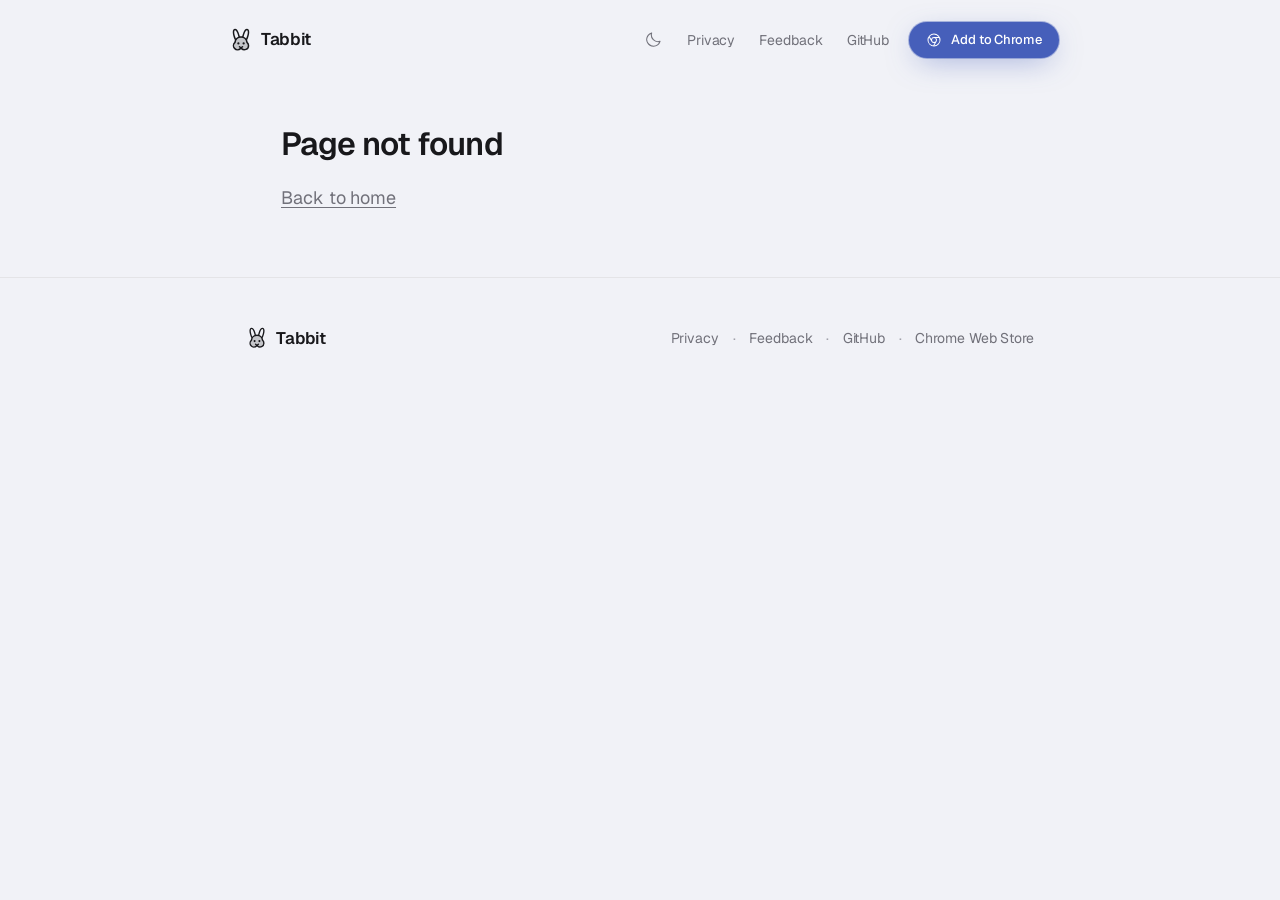
==== commit 0105a54d: "v0.3.3 - placeholder demo loom & easter egg" ====
--- a/index.html
+++ b/index.html
@@ -60,8 +60,8 @@
       }
     })();
   </script>
-  <script type="module" crossorigin src="/assets/main-Cie-OSSY.js"></script>
-  <link rel="stylesheet" crossorigin href="/assets/main-DrYA7xRb.css">
+  <script type="module" crossorigin src="/assets/main-C8v4c5Hd.js"></script>
+  <link rel="stylesheet" crossorigin href="/assets/main-Bb_4WzbO.css">
 </head>
 
 <body>
--- a/assets/main-Bb_4WzbO.css
+++ b/assets/main-Bb_4WzbO.css
@@ -0,0 +1 @@
+._toast_1wubw_1{position:fixed;left:50%;bottom:96px;transform:translate(-50%);z-index:60;padding:10px 16px;border-radius:var(--radius-full);background:var(--text-main);color:var(--bg-tertiary);font-size:.875rem;font-weight:500;pointer-events:none;animation:_pop_1wubw_1 .25s var(--ease)}@keyframes _pop_1wubw_1{0%{opacity:0;transform:translate(-50%,20px)}}._window_1b0uv_7{width:100%;height:auto;min-height:535px;background-color:var(--bg-primary);border-radius:1rem;border:1px solid var(--border-strong);box-shadow:var(--shadow-window);display:flex;flex-direction:column;overflow:hidden}._windowBody_1b0uv_21{flex:1;display:flex;align-items:center;justify-content:center;background-color:var(--bg-secondary);overflow:hidden;aspect-ratio:2782 / 1492}._windowBodyWithChildren_1b0uv_31{aspect-ratio:auto;height:auto;min-height:auto;background-color:var(--bg-primary);display:flex;flex-direction:column;align-items:center;justify-content:center;position:relative;overflow:visible}._windowImage_1b0uv_44{width:100%;height:100%;object-fit:cover;object-position:top;display:block}._windowPlaceholder_1b0uv_52{color:var(--text-muted);font-weight:500;font-size:4rem}._browserHeader_1b0uv_60{display:flex;flex-direction:row;align-items:flex-end;height:38px;background-color:var(--bg-secondary);padding:0;overflow:hidden;flex-shrink:0}._trafficLights_1b0uv_72{display:flex;align-items:center;gap:6px;padding:0 12px 8px;flex-shrink:0}._dot_1b0uv_81{width:11px;height:11px;border-radius:50%}._dotRed_1b0uv_87{background-color:#ff5f57}._dotYellow_1b0uv_88{background-color:#ffbd2e}._dotGreen_1b0uv_89{background-color:#28c840}._tabStrip_1b0uv_92{display:flex;flex-direction:row;align-items:flex-end;flex:1;min-width:0;overflow:hidden}._tab_1b0uv_92{min-width:0;flex:1 1 0;max-width:160px;height:30px;position:relative;text-align:left;border-radius:8px 8px 0 0;transition:max-width .22s cubic-bezier(.2,.8,.2,1),flex-grow .22s cubic-bezier(.2,.8,.2,1),flex-shrink .22s cubic-bezier(.2,.8,.2,1),flex-basis .22s cubic-bezier(.2,.8,.2,1),padding .22s cubic-bezier(.2,.8,.2,1),opacity .18s ease-out,transform .22s cubic-bezier(.2,.8,.2,1),background-color .12s ease;will-change:max-width,opacity,transform}._tabClosed_1b0uv_128{max-width:0!important;min-width:0!important;flex:0 0 0%!important;padding:0!important;margin:0!important;opacity:0!important;pointer-events:none!important;transform:scale(.9);overflow:hidden!important}._tabClosed_1b0uv_128 ._tabInner_1b0uv_140{padding:0!important;opacity:0}._tabActive_1b0uv_146{background-color:var(--bg-primary);z-index:2}._tabInactive_1b0uv_152{background-color:var(--bg-tertiary)}._tabInner_1b0uv_140{display:flex;align-items:center;height:100%;padding:0 8px 0 10px;gap:5px;position:relative;overflow:hidden;text-align:left;transition:padding .22s ease,opacity .18s ease}._favicon_1b0uv_170{display:flex;align-items:center;justify-content:center;font-size:11px;line-height:1;width:14px;height:14px;flex-shrink:0;color:var(--text-muted)}._tabActive_1b0uv_146 ._favicon_1b0uv_170{color:var(--text-main)}._favicon_1b0uv_170 svg{width:100%;height:100%;display:block}._tabTitle_1b0uv_193{font-size:11.5px;font-weight:500;color:var(--text-muted);white-space:nowrap;overflow:hidden;flex:1;min-width:0;text-align:left;-webkit-mask-image:linear-gradient(to right,black 0%,black calc(100% - 18px),transparent 100%);mask-image:linear-gradient(to right,black 0%,black calc(100% - 18px),transparent 100%)}._tabActive_1b0uv_146 ._tabTitle_1b0uv_193{color:var(--text-main)}._closeBtn_1b0uv_223{display:flex;align-items:center;justify-content:center;flex-shrink:0;width:18px;height:18px;border-radius:50%;border:none;background:transparent;color:var(--text-muted);padding:0;margin:0;opacity:.7;cursor:default;outline:none;-webkit-appearance:none;-moz-appearance:none;appearance:none;line-height:1}._tabActive_1b0uv_146 ._closeBtn_1b0uv_223{opacity:.85}._closeBtnInteractive_1b0uv_249{cursor:pointer;pointer-events:auto;transition:background-color .15s ease,color .15s ease,opacity .15s ease,transform .1s ease}._closeBtnInteractive_1b0uv_249:hover{opacity:1;color:var(--text-main);background-color:var(--border-color)}._closeBtnInteractive_1b0uv_249:active{opacity:1;color:var(--text-main);background-color:var(--border-strong);transform:scale(.88)}._btn_y2rvv_2{display:inline-flex;align-items:center;justify-content:center;gap:.55rem;height:44px;padding:0 1.25rem;border-radius:var(--radius-full);border:1px solid transparent;font-size:.9375rem;font-weight:500;white-space:nowrap;transition:background .18s var(--ease),transform .18s var(--ease),box-shadow .18s var(--ease),border-color .18s}._btn_y2rvv_2:active{transform:translateY(1px) scale(.99)}._lg_y2rvv_18{height:52px;padding:0 1.6rem;font-size:1rem}._sm_y2rvv_19{height:36px;padding:0 1rem;font-size:.8125rem}._primary_y2rvv_21{background:var(--brand);color:var(--brand-ink);box-shadow:0 0 0 1px color-mix(in srgb,var(--brand) 40%,transparent),0 8px 30px -8px color-mix(in srgb,var(--brand) 55%,transparent)}._primary_y2rvv_21:hover{background:var(--brand-hover);transform:translateY(-1px)}._ghost_y2rvv_29{background:var(--bg-secondary);color:var(--text-main);border-color:var(--border-strong)}._ghost_y2rvv_29:hover{border-color:var(--text-light);transform:translateY(-1px)}._eyebrow_y2rvv_36{font-family:var(--font-mono);font-size:.8125rem;color:var(--brand);letter-spacing:.02em}._sectionTitle_y2rvv_43{font-size:clamp(2rem,1.2rem + 3vw,3.5rem);font-weight:600;letter-spacing:-.035em;line-height:1.05;margin-top:.75rem}._dim_y2rvv_51{color:var(--text-light)}._lede_y2rvv_53{margin-top:1rem;color:var(--text-muted);font-size:clamp(1.0625rem,1rem + .3vw,1.25rem);max-width:36rem}._wrap_y2rvv_60{max-width:var(--wrap);margin:0 auto;padding:0 var(--gutter)}._sectionHeader_y2rvv_66{display:flex;flex-direction:column;align-items:center;text-align:center;max-width:var(--wrap);margin:0 auto;padding:0 var(--gutter)}._pillBadge_y2rvv_76{display:inline-flex;align-items:center;gap:.5rem;padding:6px 14px;border-radius:var(--radius-full);background:var(--brand-soft);border:1px solid color-mix(in srgb,var(--brand) 30%,transparent);color:var(--brand);font-size:.8125rem;font-weight:500;letter-spacing:-.01em;transition:transform .2s var(--ease),border-color .2s}._pillBadge_y2rvv_76:hover{transform:translateY(-1px);border-color:color-mix(in srgb,var(--brand) 50%,transparent)}._mobileOnly_y2rvv_96{display:none!important}@media (max-width: 767px){._desktopOnly_y2rvv_98{display:none!important}._mobileOnly_y2rvv_96{display:inline-flex!important}}._footer_wg2pe_2{width:100%;position:relative;background:transparent;padding-top:clamp(7rem,8vw,12rem);padding-bottom:clamp(2rem,8vw,2.5rem);padding-left:var(--gutter);padding-right:var(--gutter);overflow:visible;text-align:center}._windowWrapper_wg2pe_15{position:relative;width:100%;max-width:var(--wrap);margin:0 auto;text-align:center;opacity:calc(.35 + var(--scroll-fade, 0) * .65);transform:scale(calc(.985 + var(--scroll-fade, 0) * .015));transform-origin:50% 50%;transition:opacity .15s ease-out;will-change:opacity,transform}@supports (animation-timeline: view()){@keyframes _footerFadeIn_wg2pe_1{0%{opacity:.35;transform:scale(.985)}to{opacity:1;transform:scale(1)}}._windowWrapper_wg2pe_15{transition:none;animation:_footerFadeIn_wg2pe_1 linear both;animation-timeline:view();animation-range:entry 10% cover 50%}}._cardBackdrop1_wg2pe_50,._cardBackdrop2_wg2pe_51{position:absolute;top:0;right:0;bottom:0;left:0;border-radius:var(--radius-2xl);pointer-events:none;transition:transform .4s var(--ease)}._cardBackdrop1_wg2pe_50{background:var(--bg-secondary);border:1px solid var(--border-color);transform:translateY(14px) scale(.975);opacity:.65;z-index:-2}._cardBackdrop2_wg2pe_51{background:var(--bg-tertiary);border:1px solid var(--border-color);transform:translateY(26px) scale(.95);opacity:.35;z-index:-3}._windowWrapper_wg2pe_15:hover ._cardBackdrop1_wg2pe_50{transform:translateY(18px) scale(.98)}._windowWrapper_wg2pe_15:hover ._cardBackdrop2_wg2pe_51{transform:translateY(32px) scale(.955)}._glow_wg2pe_79{position:absolute;inset:-15% 0 auto;height:130%;z-index:-4;background:radial-gradient(ellipse 55% 60% at 50% 50%,var(--brand-soft),transparent 70%);filter:blur(50px);pointer-events:none}._closingWindowBody_wg2pe_89{padding:clamp(3.5rem,6vw,5.5rem) clamp(1.5rem,4vw,3rem);width:100%}._inner_wg2pe_94{position:relative;width:100%;display:flex;flex-direction:column;align-items:center}._footerText_wg2pe_102{font-size:clamp(2rem,1.2rem + 3vw,3.5rem);font-weight:600;letter-spacing:-.035em;line-height:1.15;margin-top:.75rem}._mark_wg2pe_110{width:52px;height:52px;color:var(--brand);margin-bottom:1.5rem}._ctas_wg2pe_117{margin-top:2.25rem;display:flex;flex-wrap:wrap;gap:.75rem;justify-content:center}._subpageFooter_wg2pe_126{width:100%;border-top:1px solid var(--border-color);background:transparent;padding:3rem var(--gutter) calc(3rem + env(safe-area-inset-bottom))}._subpageInner_wg2pe_133{width:100%;max-width:860px;margin:0 auto;display:flex;align-items:center;justify-content:space-between;gap:1.5rem;flex-wrap:wrap;padding:0 36px}._subpageBrand_wg2pe_145{display:inline-flex;align-items:center;gap:.5rem;font-weight:600;font-size:1.05rem;color:var(--text-main);text-decoration:none}._subpageLinks_wg2pe_155{display:flex;align-items:center;gap:.85rem;font-size:.875rem;color:var(--text-muted)}._subpageLinks_wg2pe_155 a{color:var(--text-muted);text-decoration:none;transition:color .18s ease}._subpageLinks_wg2pe_155 a:hover{color:var(--text-main)}._sep_wg2pe_173{color:var(--text-light);-webkit-user-select:none;user-select:none}@media (max-width: 768px){._cardBackdrop1_wg2pe_50,._cardBackdrop2_wg2pe_51{display:none}._closingWindowBody_wg2pe_89{padding:2.75rem 1.25rem 3rem}._ctas_wg2pe_117>*{width:100%;max-width:340px}._subpageInner_wg2pe_133{flex-direction:column;align-items:flex-start;padding:0}}._nav_fmscv_1{position:fixed;inset:12px 0 auto;z-index:50;display:flex;justify-content:center;padding:0 12px;pointer-events:none;transition:opacity .35s cubic-bezier(.16,1,.3,1),transform .35s cubic-bezier(.16,1,.3,1)}._fadedOut_fmscv_12{opacity:0!important;pointer-events:none!important;transform:translateY(-8px)!important}._inner_fmscv_18{pointer-events:auto;width:100%;max-width:860px;height:56px;display:flex;align-items:center;gap:.75rem;padding:0 10px 0 18px;border-radius:var(--radius-full);border:1px solid transparent;background:transparent;transition:background .25s ease,border-color .25s ease,backdrop-filter .25s ease,box-shadow .25s ease}._scrolled_fmscv_33 ._inner_fmscv_18{background:var(--glass);border-color:var(--border-color);backdrop-filter:blur(16px) saturate(140%);-webkit-backdrop-filter:blur(16px) saturate(140%);box-shadow:0 4px 24px -4px #0003}._brand_fmscv_41{display:inline-flex;align-items:center;gap:.5rem;font-weight:600;font-size:1.0625rem;letter-spacing:-.02em;color:var(--text-main)}._themeBtn_fmscv_51{margin-left:auto;width:36px;height:36px;display:grid;place-items:center;border-radius:50%;color:var(--text-muted);transition:background .18s,color .18s,transform .3s var(--ease)}._themeBtn_fmscv_51:hover{background:var(--bg-secondary);color:var(--text-main);transform:rotate(18deg)}._links_fmscv_63{display:flex;gap:1.5rem;margin-left:.25rem;margin-right:.5rem;font-size:.875rem;color:var(--text-muted)}._links_fmscv_63 a:hover{color:var(--text-main)}@media (max-width: 640px){._links_fmscv_63{display:none}}@media (max-width: 767px){._install_fmscv_77{display:none}}._appWrapper_st8y0_1{width:100%}._pageMain_st8y0_6{padding-top:5.5rem}._whiteoutOverlay_st8y0_11{position:fixed;top:0;right:0;bottom:0;left:0;z-index:99999;background-color:#fff;pointer-events:all;animation:_fadeToWhite_st8y0_1 4s ease-in-out forwards}@keyframes _fadeToWhite_st8y0_1{0%{opacity:0}to{opacity:1}}._heroWrapper_10hzx_1{position:relative;width:100%}._heroWrapper_10hzx_1:before{content:"";position:absolute;inset:0 calc(50% - 50vw) auto;height:760px;z-index:-1;pointer-events:none;background-image:linear-gradient(var(--grid-line) 1px,transparent 1px),linear-gradient(90deg,var(--grid-line) 1px,transparent 1px);background-size:64px 64px;mask-image:radial-gradient(ellipse 60% 70% at 50% 20%,#000 20%,transparent 75%);-webkit-mask-image:radial-gradient(ellipse 60% 70% at 50% 20%,#000 20%,transparent 75%)}._heroSection_10hzx_22{position:relative;width:100%;max-width:var(--wrap);margin:0 auto;min-height:100vh;min-height:100dvh;display:flex;flex-direction:column;align-items:center;justify-content:center;padding:2.5rem var(--gutter) 2.5rem;box-sizing:border-box;text-align:center}._windowWrapper_10hzx_38{position:relative;width:100%;max-width:var(--wrap);margin:0 auto;text-align:center;min-height:535px;perspective:1200px;perspective-origin:50% 50%}._heroWindowBody_10hzx_49{padding:clamp(2.5rem,5vw,4.25rem) clamp(1.5rem,4vw,3.5rem);width:100%;box-sizing:border-box}._heroInner_10hzx_55{display:flex;flex-direction:column;align-items:center;text-align:center;width:100%}._title_10hzx_63{font-size:clamp(2.25rem,1.2rem + 4vw,4.5rem);font-weight:600;letter-spacing:-.045em;line-height:1.05}._titleLead_10hzx_71{display:inline-block;background-size:240% 100%,240% 100%;-webkit-background-clip:text;background-clip:text;color:transparent;animation:_textSheen_10hzx_1 18s ease-in-out infinite alternate}._titleLead_10hzx_71{background-image:repeating-linear-gradient(115deg,transparent 0px,transparent 8px,rgba(255,255,255,.08) 9px,transparent 10px),linear-gradient(115deg,#c4cbd6,#fff 18%,#fff 28%,#b8c0cc 40%,#fff 54%,#fff 64%,#c4ccd8,#fff,#d0d5dd);filter:drop-shadow(0 2px 4px rgba(0,0,0,.25))}._accent_10hzx_106{display:inline-block;color:#2d4cbc;filter:drop-shadow(0 2px 4px rgba(0,0,0,.2))}:root:not([data-theme=dark]) ._titleLead_10hzx_71{background-image:repeating-linear-gradient(115deg,transparent 0px,transparent 8px,rgba(255,255,255,.12) 9px,transparent 10px),linear-gradient(115deg,#111113,#232328 18%,#3a3a44 30%,#18181b,#111113,#353540,#18181b,#111113);filter:drop-shadow(0 1px 2px rgba(0,0,0,.06))}:root:not([data-theme=dark]) ._accent_10hzx_106{filter:drop-shadow(0 1px 2px rgba(0,0,0,.06))}@keyframes _textSheen_10hzx_1{0%{background-position:0% 50%,0% 50%}to{background-position:100% 50%,100% 50%}}@media (prefers-reduced-motion: reduce){._titleLead_10hzx_71{animation:none;background-position:40% 50%,40% 50%}}._sub_10hzx_157{margin-top:1.75rem;max-width:40rem;color:var(--text-muted);font-size:clamp(1.0625rem,1rem + .4vw,1.25rem);line-height:1.55}._ctas_10hzx_165{margin-top:2.5rem;display:flex;flex-wrap:wrap;gap:1rem;justify-content:center}._primaryCta_10hzx_173{box-shadow:0 0 0 1px color-mix(in srgb,var(--brand) 50%,transparent),0 10px 30px -6px color-mix(in srgb,var(--brand) 55%,transparent)}._primaryCta_10hzx_173:hover{box-shadow:0 0 0 1px color-mix(in srgb,var(--brand) 70%,transparent),0 14px 40px -6px color-mix(in srgb,var(--brand) 70%,transparent)}._demoCta_10hzx_182{-webkit-backdrop-filter:blur(8px);backdrop-filter:blur(8px)}._proofBadge_10hzx_187{margin-bottom:2.5rem;display:inline-flex;align-items:center;justify-content:center;padding:3px 4px;border-radius:var(--radius-full);background:color-mix(in srgb,var(--bg-card) 65%,transparent);border:1px solid var(--border-color);backdrop-filter:blur(12px);-webkit-backdrop-filter:blur(12px);box-shadow:var(--shadow-sm);font-size:.8125rem;max-width:100%}._proofItem_10hzx_203{display:inline-flex;align-items:center;gap:.45rem;padding:5px 12px;border-radius:var(--radius-full);color:var(--text-muted);font-weight:500;line-height:1.2;white-space:nowrap;-webkit-user-select:none;user-select:none}._proofDivider_10hzx_216{width:1px;height:14px;background:var(--border-color);margin:0 1px;flex-shrink:0}._proofLink_10hzx_224{color:var(--text-muted);text-decoration:none;cursor:pointer;transition:color .15s ease}._proofLink_10hzx_224:hover{color:var(--text-main)}._star_10hzx_235{color:var(--brand-yellow);flex-shrink:0}._shield_10hzx_240{color:var(--brand-green);flex-shrink:0}._github_10hzx_245{color:inherit;flex-shrink:0}._cardBackdrop1_10hzx_251,._cardBackdrop2_10hzx_252{position:absolute;top:0;right:0;bottom:0;left:0;border-radius:var(--radius-2xl);pointer-events:none;transition:transform .4s var(--ease)}._cardBackdrop1_10hzx_251{background:var(--bg-secondary);border:1px solid var(--border-color);transform:translateY(14px) scale(.975);opacity:.65;z-index:-2}._cardBackdrop2_10hzx_252{background:var(--bg-tertiary);border:1px solid var(--border-color);transform:translateY(26px) scale(.95);opacity:.35;z-index:-3}._windowWrapper_10hzx_38:hover ._cardBackdrop1_10hzx_251,._media_10hzx_274:hover ._cardBackdrop1_10hzx_251{transform:translateY(18px) scale(.98)}._windowWrapper_10hzx_38:hover ._cardBackdrop2_10hzx_252,._media_10hzx_274:hover ._cardBackdrop2_10hzx_252{transform:translateY(32px) scale(.955)}._glow_10hzx_282{position:absolute;inset:-15% 0 auto;height:130%;z-index:-4;background:radial-gradient(ellipse 55% 60% at 50% 50%,var(--brand-soft),transparent 70%);filter:blur(50px);pointer-events:none}._mediaContainer_10hzx_293{position:relative;width:100%;max-width:var(--wrap);margin:3rem auto;padding:0 var(--gutter);text-align:left}._media_10hzx_274{position:relative;width:100%;text-align:left;opacity:calc(.35 + var(--scroll-fade, 0) * .65);transform:scale(calc(.985 + var(--scroll-fade, 0) * .015));transform-origin:50% 0%;transition:opacity .15s ease-out;will-change:opacity,transform}@supports (animation-timeline: scroll()){@keyframes _heroMediaFadeIn_10hzx_1{0%{opacity:.35;transform:scale(.985)}to{opacity:1;transform:scale(1)}}._media_10hzx_274{transition:none;animation:_heroMediaFadeIn_10hzx_1 linear both;animation-timeline:scroll(root block);animation-range:0px 160px}}@media (max-width: 767px){._heroSection_10hzx_22{min-height:auto;padding:2rem var(--gutter) 2.5rem}._cardBackdrop1_10hzx_251,._cardBackdrop2_10hzx_252{display:none}._heroWindowBody_10hzx_49{padding:2.25rem 1.25rem 2.5rem}._ctas_10hzx_165>a{width:100%;max-width:340px}}@media (max-width: 600px){._proofBadge_10hzx_187{display:flex;flex-wrap:wrap;gap:.4rem;background:transparent;border:none;box-shadow:none;padding:0;backdrop-filter:none;-webkit-backdrop-filter:none}._proofDivider_10hzx_216{display:none}._proofItem_10hzx_203{background:color-mix(in srgb,var(--bg-card) 75%,transparent);border:1px solid var(--border-color);padding:4px 10px;backdrop-filter:blur(10px);-webkit-backdrop-filter:blur(10px);font-size:.75rem}}._cardBackdropHidden_10hzx_381,._glowHidden_10hzx_382{opacity:0!important;transition:opacity .18s ease}._windowClosing_10hzx_388{animation:_windowClosePop_10hzx_1 .18s cubic-bezier(.2,0,0,1) forwards;pointer-events:none;transform-origin:50% 50%;will-change:transform,opacity}@keyframes _windowClosePop_10hzx_1{0%{opacity:1;transform:scale(1)}30%{opacity:1;transform:scale(1.008)}to{opacity:0;transform:scale(.96)}}._windowReopening_10hzx_411{animation:_windowOpenPop_10hzx_1 .18s cubic-bezier(.16,1,.3,1) forwards;transform-origin:50% 50%;will-change:transform,opacity}@keyframes _windowOpenPop_10hzx_1{0%{opacity:0;transform:scale(.96)}to{opacity:1;transform:scale(1)}}._easterEggArea_10hzx_429{width:100%;min-height:535px;display:flex;align-items:center;justify-content:center;padding:2rem;box-sizing:border-box;animation:_easterEggFadeIn_10hzx_1 .22s ease-out forwards}@keyframes _easterEggFadeIn_10hzx_1{0%{opacity:0}to{opacity:1}}._easterEggText_10hzx_449{font-size:5rem;color:var(--text-muted);margin:0;line-height:1.6;text-align:center;letter-spacing:-.01em}._restoreInlineBtn_10hzx_458{background:none;border:none;padding:0;margin:0;font:inherit;font-size:inherit;color:var(--text-main);cursor:pointer;transition:color .15s ease,text-decoration-color .15s ease}._restoreInlineBtn_10hzx_458:hover{color:var(--brand);text-decoration-color:var(--brand)}._section_kji3k_4{padding-top:clamp(3.5rem,7vw,5.5rem);padding-bottom:clamp(5rem,10vw,8rem)}._chapter_kji3k_9{width:100%;max-width:var(--wrap);margin:0 auto;padding:0 var(--gutter)}._head_kji3k_16{display:flex;flex-direction:column;align-items:center;text-align:center;margin:0 auto}._sidebar_kji3k_25{display:flex;flex-direction:column;gap:10px;min-width:0}._modeBar_kji3k_32{display:flex;align-items:center;gap:5px;width:100%;padding:5px;border-radius:15px;border:1px solid var(--border-color);background:color-mix(in srgb,var(--bg-card) 55%,transparent)}._modeBtn_kji3k_43{--mode-color: var(--accent);flex:1 1 auto;display:inline-flex;align-items:center;justify-content:center;gap:7px;padding:7px 10px;border-radius:11px;border:1px solid transparent;background:transparent;color:var(--text-muted);font:inherit;font-size:.88rem;font-weight:600;white-space:nowrap;cursor:pointer;transition:background .2s,border-color .2s,color .2s,box-shadow .2s,transform .2s var(--ease)}._modeBtn_kji3k_43:hover{color:var(--text-main)}._modeBtn_kji3k_43:focus-visible{outline:2px solid var(--mode-color);outline-offset:2px}._modeNum_kji3k_70{display:inline-grid;place-items:center;min-width:22px;height:22px;padding:0 6px;border-radius:7px;font-size:.78rem;font-weight:700;line-height:1;color:var(--mode-color);background:var(--bg-secondary);border:1px solid var(--border-color);transition:background .2s,border-color .2s,color .2s}._modeBtnOn_kji3k_86{background:var(--bg-card);border-color:color-mix(in srgb,var(--mode-color) 42%,var(--border-strong));color:var(--text-main);box-shadow:0 8px 20px -10px #0000004d}._modeBtnOn_kji3k_86 ._modeNum_kji3k_70{background:color-mix(in srgb,var(--mode-color) 18%,transparent);border-color:color-mix(in srgb,var(--mode-color) 42%,transparent);color:var(--mode-color)}._title_kji3k_98{margin-top:0;font-size:clamp(1.75rem,1.15rem + 2vw,2.5rem);font-weight:600;letter-spacing:-.035em;line-height:1.08;color:var(--text-main)}._lede_kji3k_106{margin-top:.5rem;font-size:clamp(.95rem,.92rem + .2vw,1.08rem);color:var(--text-muted)}._body_kji3k_113{margin-top:1.75rem;min-height:530px;display:grid;grid-template-columns:minmax(310px,370px) minmax(0,1fr);gap:20px;align-items:start}._list_kji3k_122{display:flex;flex-direction:column;gap:8px}._item_kji3k_128{--item-color: var(--accent);position:relative;display:grid;grid-template-columns:40px minmax(0,1fr) auto;align-items:start;gap:13px;width:100%;padding:12px 15px;border-radius:15px;border:1px solid var(--border-color);background:color-mix(in srgb,var(--bg-card) 45%,transparent);color:var(--text-muted);font:inherit;text-align:left;cursor:pointer;transition:background .2s,border-color .2s,box-shadow .2s,transform .2s var(--ease)}._item_kji3k_128:hover{background:color-mix(in srgb,var(--bg-card) 85%,transparent);border-color:var(--border-strong);transform:translateY(-1px)}._item_kji3k_128:focus-visible{outline:2px solid var(--item-color);outline-offset:2px}._itemOn_kji3k_155,._itemOn_kji3k_155:hover{background:var(--bg-card);border-color:color-mix(in srgb,var(--item-color) 45%,var(--border-strong));box-shadow:0 12px 28px -14px #00000052;transform:none}._itemIcon_kji3k_165{display:grid;place-items:center;width:40px;height:40px;border-radius:11px;background:var(--bg-secondary);border:1px solid var(--border-color);color:var(--item-color);transition:background .2s,color .2s,border-color .2s,transform .2s var(--ease)}._item_kji3k_128:hover ._itemIcon_kji3k_165{border-color:color-mix(in srgb,var(--item-color) 35%,var(--border-strong))}._itemOn_kji3k_155 ._itemIcon_kji3k_165{background:color-mix(in srgb,var(--item-color) 18%,transparent);border-color:color-mix(in srgb,var(--item-color) 42%,transparent);color:var(--item-color)}._itemText_kji3k_185{display:flex;flex-direction:column;min-width:0;padding-top:7px}._itemTitle_kji3k_191{font-size:1.02rem;font-weight:600;letter-spacing:-.015em;line-height:1.3;color:var(--text-main)}._itemLine_kji3k_200{max-height:0;opacity:0;overflow:hidden;font-size:.9rem;line-height:1.45;color:var(--text-muted);transition:max-height .35s var(--ease),opacity .25s,margin .35s var(--ease)}._itemOn_kji3k_155 ._itemLine_kji3k_200{max-height:5em;opacity:1;margin-top:4px}._toggles_kji3k_216{gap:8px}._switch_kji3k_219{position:relative;width:36px;height:20px;margin-top:10px;border-radius:var(--radius-full);background:var(--border-strong);transition:background .2s}._switch_kji3k_219:after{content:"";position:absolute;top:2px;left:2px;width:16px;height:16px;border-radius:50%;background:#fff;box-shadow:0 1px 2px #00000040;transition:transform .22s var(--ease)}._itemOn_kji3k_155 ._switch_kji3k_219{background:var(--item-color)}._itemOn_kji3k_155 ._switch_kji3k_219:after{transform:translate(16px)}._stage_kji3k_248{position:relative;height:530px;border-radius:20px;overflow:hidden;border:1px solid var(--border-strong);background:var(--bg-secondary);box-shadow:var(--shadow-window)}._layer_kji3k_258{position:absolute;top:0;right:0;bottom:0;left:0;opacity:0;visibility:hidden;transition:opacity .3s ease,visibility 0s linear .3s}._layerOn_kji3k_265{opacity:1;visibility:visible;transition:opacity .3s ease,visibility 0s}._illo_kji3k_271{--scene-color: var(--accent);background:radial-gradient(ellipse at 20% 0%,color-mix(in srgb,var(--scene-color) 15%,transparent),transparent 64%),var(--bg-tertiary)}._illo_kji3k_271:before{content:"";position:absolute;top:0;right:0;bottom:0;left:0;pointer-events:none;background-image:radial-gradient(circle,color-mix(in srgb,var(--scene-color) 52%,var(--text-muted)) 1.15px,transparent 1.45px);background-size:16px 16px;background-position:3px 3px;-webkit-mask-image:radial-gradient(ellipse at 20% 0%,rgba(0,0,0,.42) 0%,rgba(0,0,0,.18) 36%,transparent 64%);mask-image:radial-gradient(ellipse at 20% 0%,rgba(0,0,0,.42) 0%,rgba(0,0,0,.18) 36%,transparent 64%)}._sceneWrap_kji3k_304{--zoom-scale: 1.13;position:absolute;top:0;right:0;bottom:0;left:0;display:flex;flex-direction:column;align-items:center;justify-content:center;padding:5% 5.5% 10%}._centerWin_kji3k_316{width:88%;border-radius:14px;border:1px solid var(--border-strong);background:var(--bg-card);box-shadow:0 18px 40px -18px #00000073;overflow:hidden}._run_kji3k_325 ._sceneWrap_kji3k_304>._centerWin_kji3k_316,._run_kji3k_325 ._ytStage_kji3k_326,._run_kji3k_325 ._graveyardStage_kji3k_327{animation:_sceneZoom_kji3k_1 var(--loop-dur, 4.8s) var(--ease) infinite;will-change:transform}@keyframes _sceneZoom_kji3k_1{0%,4%{transform:scale(1)}14%,86%{transform:scale(var(--zoom-scale, 1.13))}96%,to{transform:scale(1)}}._winBar_kji3k_344{display:flex;align-items:center;gap:5px;padding:9px 12px;border-bottom:1px solid var(--border-color);background:var(--bg-secondary)}._winBar_kji3k_344>i{flex:none;width:8px;height:8px;border-radius:50%;background:var(--border-strong)}._winTitle_kji3k_359{margin-left:6px;font-size:.72rem;color:var(--text-muted)}._winPills_kji3k_364{margin-left:auto;display:inline-flex;align-items:center;gap:5px}._winPill_kji3k_364,._autoPill_kji3k_371{margin-left:auto;padding:2px 8px;border-radius:var(--radius-full);font-size:.66rem;color:var(--scene-color);background:color-mix(in srgb,var(--scene-color) 15%,transparent)}._winPills_kji3k_364 ._winPill_kji3k_364{margin-left:0;border:1px solid transparent}._winPillMuted_kji3k_383{padding:2px 8px;border-radius:var(--radius-full);border:1px solid var(--border-color);font-size:.66rem;color:var(--text-light);background:var(--bg-card);opacity:.7}._winBody_kji3k_393{display:flex;flex-direction:column;gap:8px;padding:14px 16px}._winBody_kji3k_393 b,._skeletonLines_kji3k_400 b,._bulkBars_kji3k_401 b{display:block;height:7px;width:92%;border-radius:4px;background:color-mix(in srgb,var(--text-main) 10%,transparent)}._favDot_kji3k_409{flex:none;width:11px;height:11px;border-radius:3.5px;background:var(--c)}._rowDomain_kji3k_417{font-size:.74rem;color:var(--text-main);white-space:nowrap}._mergeLabel_kji3k_424{position:absolute;right:5%;bottom:5.5%;font-size:clamp(.7rem,.62rem + .25vw,.82rem);color:var(--text-muted);z-index:5}._mergeLabel_kji3k_424 span{display:inline-block;padding:6px 12px;border-radius:var(--radius-full);border:1px solid var(--border-color);background:var(--bg-card)}._labelAfter_kji3k_439{position:absolute;right:0;top:0;opacity:0;color:var(--scene-color);border-color:color-mix(in srgb,var(--scene-color) 40%,var(--border-color))!important;white-space:nowrap}._run_kji3k_325 ._labelBefore_kji3k_449,._mergeRun_kji3k_450 ._labelBefore_kji3k_449{animation:_labelOut_kji3k_1 var(--loop-dur, 4.8s) ease infinite}._run_kji3k_325 ._labelAfter_kji3k_439,._mergeRun_kji3k_450 ._labelAfter_kji3k_439{animation:_labelIn_kji3k_1 var(--loop-dur, 4.8s) ease infinite}._triageStage_kji3k_455{width:100%;height:100%;display:flex;flex-direction:column;align-items:center;justify-content:center;transform:scale(1);transition:transform .45s var(--ease);will-change:transform}._triageStageZoomed_kji3k_466{transform:scale(var(--zoom-scale, 1.13))}._triageDeck_kji3k_469{position:relative;width:76%;height:68%;max-height:276px}._triageCard_kji3k_475{position:absolute;top:0;right:0;bottom:0;left:0;padding:13px 15px 14px;border-radius:14px;border:1px solid var(--border-strong);background:var(--bg-card);box-shadow:none;display:flex;flex-direction:column;gap:10px;opacity:1;transition:transform var(--swipe-dur, .24s) var(--ease),opacity 90ms ease calc(var(--swipe-dur, .24s) * .55),box-shadow .18s var(--ease)}._triageCardShadow_kji3k_492{box-shadow:0 18px 38px -18px #00000073}._stackPos0_kji3k_495{transform:none;opacity:1;z-index:4}._stackPos1_kji3k_500{transform:translateY(6px) scale(.96);opacity:1;z-index:3}._stackPos2_kji3k_505{transform:translateY(12px) scale(.92);opacity:1;z-index:2}._fly_close_kji3k_510{transform:translate(-80%,8%) rotate(-12deg);opacity:0;z-index:5}._fly_keep_kji3k_515{transform:translate(80%,8%) rotate(12deg);opacity:0;z-index:5}._fly_bookmark_kji3k_520{transform:translateY(-76%) scale(.92);opacity:0;z-index:5}._fly_group_kji3k_525{transform:translateY(76%) scale(.92);opacity:0;z-index:5}._triageCardHeader_kji3k_531{display:flex;flex-direction:column;gap:3px;flex:none}._triageCardTop_kji3k_538{display:flex;align-items:center;gap:7px;min-height:22px}._domainText_kji3k_544{font-size:.72rem;font-weight:600;color:var(--text-muted)}._triageStamp_kji3k_549{margin-left:auto;padding:2px 8px;border-radius:6px;font-size:.65rem;font-weight:700;opacity:0;transform:scale(.9);transition:opacity .14s ease,transform .14s var(--ease)}._stampVisible_kji3k_559{opacity:1;transform:none}._stamp_close_kji3k_563{color:var(--brand-red);background:color-mix(in srgb,var(--brand-red) 16%,transparent)}._stamp_keep_kji3k_567{color:var(--brand-green);background:color-mix(in srgb,var(--brand-green) 16%,transparent)}._stamp_bookmark_kji3k_571{color:var(--brand-blue);background:color-mix(in srgb,var(--brand-blue) 16%,transparent)}._stamp_group_kji3k_575{color:var(--brand-purple);background:color-mix(in srgb,var(--brand-purple) 16%,transparent)}._triageCardSub_kji3k_580{font-size:.88rem;font-weight:650;color:var(--text-main);letter-spacing:-.01em;white-space:nowrap;overflow:hidden;text-overflow:ellipsis}._triageCardUrl_kji3k_590{font-size:.61rem;color:var(--text-light);white-space:nowrap;overflow:hidden;text-overflow:ellipsis}._triagePreviewBox_kji3k_599{flex:1;min-height:0;border-radius:10px;border:1px solid var(--border-color);background:var(--bg-secondary);padding:10px 12px;display:flex;overflow:hidden}._triagePreviewBox_kji3k_599 b{display:block;height:5px;border-radius:2.5px;background:color-mix(in srgb,var(--text-main) 12%,transparent)}._pvAlbum_kji3k_618{align-items:flex-start;gap:12px}._pvAlbumLeft_kji3k_622{width:72px;flex:none;display:flex;flex-direction:column;gap:7px}._pvArtBox_kji3k_629{width:72px;height:72px;flex:none;border-radius:8px;background:color-mix(in srgb,var(--pc) 20%,var(--bg-card));border:1px solid color-mix(in srgb,var(--pc) 38%,var(--border-color));display:grid;place-items:center}._pvArtVinyl_kji3k_639{width:36px;height:36px;border-radius:50%;border:6px solid color-mix(in srgb,var(--pc) 55%,transparent);background:var(--bg-card)}._pvAlbumPills_kji3k_646{display:flex;gap:5px}._pvAlbumPillPrimary_kji3k_650{flex:1;height:11px;border-radius:4px;background:color-mix(in srgb,var(--pc) 40%,transparent)}._pvAlbumPillGhost_kji3k_656{flex:1;height:11px;border-radius:4px;border:1px solid var(--border-color);background:var(--bg-card)}._pvTrackList_kji3k_663{flex:1;min-width:0;display:flex;flex-direction:column;justify-content:flex-start;gap:8px}._pvTrackRow_kji3k_671{display:flex;align-items:center;gap:7px;height:15px}._pvTrackRow_kji3k_671 i{width:7px;height:7px;border-radius:50%;background:color-mix(in srgb,var(--pc) 65%,transparent);flex:none}._pvTrackRow_kji3k_671 span{margin-left:auto;width:16px;height:4px;border-radius:2px;background:color-mix(in srgb,var(--text-main) 9%,transparent);flex:none}._pvWaveform_kji3k_694{flex-direction:column;justify-content:flex-start;gap:10px;height:100%}._pvWaveTop_kji3k_700{display:flex;align-items:center;gap:9px}._pvPlayCircle_kji3k_705{width:24px;height:24px;border-radius:50%;background:color-mix(in srgb,var(--pc) 75%,transparent);flex:none;position:relative}._pvPlayCircle_kji3k_705:after{content:"";position:absolute;left:9.5px;top:7px;border-style:solid;border-width:5px 0 5px 8px;border-color:transparent transparent transparent #fff}._pvWaveMeta_kji3k_722{flex:1;display:flex;flex-direction:column;gap:4px}._pvWaveTag_kji3k_728{width:28px;height:11px;border-radius:4px;background:color-mix(in srgb,var(--pc) 22%,transparent);border:1px solid color-mix(in srgb,var(--pc) 40%,transparent);flex:none}._pvWaveBars_kji3k_736{flex:1;min-height:44px;max-height:56px;display:flex;align-items:flex-end;gap:3.5px;padding:5px 7px;border-radius:7px;background:color-mix(in srgb,var(--text-main) 4%,var(--bg-card));border:1px solid var(--border-color)}._pvWaveBars_kji3k_736 span{flex:1;border-radius:2px}._pvBarPlayed_kji3k_752{background:color-mix(in srgb,var(--pc) 68%,transparent)}._pvBarIdle_kji3k_755{background:color-mix(in srgb,var(--text-main) 13%,transparent)}._pvVideo_kji3k_760{gap:12px;align-items:flex-start}._pvVideoMain_kji3k_764{flex:1.45;min-width:0;display:flex;flex-direction:column;gap:8px}._pvVideoStage_kji3k_771{width:100%;aspect-ratio:16 / 9;border-radius:7px;background:color-mix(in srgb,var(--text-main) 6%,var(--bg-card));border:1px solid var(--border-color);position:relative;display:grid;place-items:center}._pvVideoPlay_kji3k_781{width:26px;height:18px;border-radius:4px;background:color-mix(in srgb,var(--pc) 85%,transparent);position:relative}._pvVideoPlay_kji3k_781:after{content:"";position:absolute;left:10.5px;top:5px;border-style:solid;border-width:4px 0 4px 7px;border-color:transparent transparent transparent #fff}._pvVideoScrub_kji3k_797{position:absolute;left:6px;right:6px;bottom:5px;height:2.5px;border-radius:2px;background:linear-gradient(90deg,var(--pc) 0%,var(--pc) 42%,color-mix(in srgb,var(--text-main) 15%,transparent) 42%)}._pvVideoMeta_kji3k_811{display:flex;flex-direction:column;gap:5px}._pvVideoChannel_kji3k_816{display:flex;align-items:center;gap:6px}._pvVideoChannel_kji3k_816 i{width:12px;height:12px;border-radius:50%;background:color-mix(in srgb,var(--text-main) 16%,transparent);flex:none}._pvVideoChannel_kji3k_816 span{margin-left:auto;width:28px;height:9px;border-radius:99px;background:color-mix(in srgb,var(--text-main) 16%,transparent);flex:none}._pvVideoSide_kji3k_836{flex:1;min-width:0;display:flex;flex-direction:column;justify-content:flex-start;gap:6px}._pvSideThumb_kji3k_844{display:flex;align-items:center;gap:6px}._pvSideThumb_kji3k_844 i{width:32px;height:19px;border-radius:3px;background:color-mix(in srgb,var(--text-main) 10%,var(--bg-card));border:1px solid var(--border-color);flex:none}._pvSideLines_kji3k_857{flex:1;min-width:0;display:flex;flex-direction:column;gap:3.5px}._pvProduct_kji3k_866{align-items:flex-start;gap:12px}._pvProdLeft_kji3k_870{width:70px;flex:none;display:flex;flex-direction:column;gap:6px}._pvProdImg_kji3k_877{width:70px;height:68px;border-radius:7px;background:var(--bg-card);border:1px solid var(--border-color);position:relative;display:grid;place-items:center}._pvProdImg_kji3k_877:after{content:"";width:34px;height:34px;border-radius:5px;background:color-mix(in srgb,var(--pc) 22%,transparent);border:1px dashed color-mix(in srgb,var(--pc) 45%,transparent)}._pvProdThumbs_kji3k_895{display:flex;gap:4px}._pvProdThumbs_kji3k_895 span{flex:1;height:13px;border-radius:3px;background:var(--bg-card);border:1px solid var(--border-color)}._pvProdDetails_kji3k_906{flex:1;min-width:0;display:flex;flex-direction:column;justify-content:flex-start;gap:6px}._pvProdPriceRow_kji3k_914{display:flex;align-items:center;gap:7px}._pvPriceTag_kji3k_919{width:38px;height:11px;border-radius:3px;background:color-mix(in srgb,var(--pc) 35%,transparent)}._pvRatingDots_kji3k_925{width:42px;height:5px;border-radius:2.5px;background:color-mix(in srgb,var(--brand-yellow) 50%,transparent)}._pvBuyBtn_kji3k_931{margin-top:2px;width:58px;height:12px;border-radius:4px;background:color-mix(in srgb,var(--text-main) 16%,transparent)}._pvSearch_kji3k_940{flex-direction:column;justify-content:flex-start;gap:8px}._pvSearchInput_kji3k_945{display:flex;align-items:center;gap:7px;padding:4px 8px;border-radius:99px;background:var(--bg-card);border:1px solid var(--border-color);width:86%}._pvSearchInput_kji3k_945 i{width:7px;height:7px;border-radius:50%;border:1.5px solid var(--text-muted);flex:none}._pvSearchResult_kji3k_962{display:flex;flex-direction:column;gap:3.5px;padding-left:2px}._pvResultLink_kji3k_968{height:5px;border-radius:2.5px;background:color-mix(in srgb,var(--brand-blue) 45%,transparent)}._pvTracking_kji3k_975{flex-direction:column;justify-content:flex-start;gap:9px}._pvStepBanner_kji3k_980{padding:4px 6px;border-radius:6px;background:var(--bg-card);border:1px solid var(--border-color)}._pvStepTrack_kji3k_986{display:flex;align-items:center;padding:2px 4px}._pvStepDone_kji3k_991{width:10px;height:10px;border-radius:50%;background:color-mix(in srgb,var(--pc) 75%,transparent);flex:none}._pvStepLineDone_kji3k_998{flex:1;height:2px;background:color-mix(in srgb,var(--pc) 45%,transparent)}._pvTrackCards_kji3k_1003{display:grid;grid-template-columns:1fr 1fr;gap:8px}._pvMiniBox_kji3k_1008{padding:7px 8px;border-radius:7px;background:var(--bg-card);border:1px solid var(--border-color);display:flex;flex-direction:column;gap:5px}._pvMiniPill_kji3k_1017{width:28px;height:7px;border-radius:3px;background:color-mix(in srgb,var(--pc) 24%,transparent)}._pvFeed_kji3k_1025{flex-direction:column;justify-content:flex-start;gap:7px}._pvFeedPost_kji3k_1030{display:flex;align-items:flex-start;gap:8px;padding:7px 9px;border-radius:7px;background:var(--bg-card);border:1px solid var(--border-color)}._pvVoteCol_kji3k_1039{width:9px;height:20px;border-radius:3px;background:color-mix(in srgb,var(--pc) 38%,transparent);flex:none}._pvPostBody_kji3k_1046{flex:1;display:flex;flex-direction:column;gap:5px}._pvFeedReplies_kji3k_1052{display:flex;flex-direction:column;gap:6px;padding-left:10px;border-left:2px solid var(--border-color);margin-left:5px}._pvReplyRow_kji3k_1060{display:flex;align-items:flex-start;gap:6px}._pvReplyRow_kji3k_1060 i{width:9px;height:9px;border-radius:50%;background:color-mix(in srgb,var(--text-main) 16%,transparent);flex:none;margin-top:1px}._pvReplyLines_kji3k_1073{flex:1;display:flex;flex-direction:column;gap:3.5px}._skeletonLines_kji3k_400{display:flex;flex-direction:column;gap:8px}._triageDoneCard_kji3k_1086{position:absolute;top:0;right:0;bottom:0;left:0;z-index:1;border-radius:14px;border:1px solid color-mix(in srgb,var(--brand-green) 42%,var(--border-strong));background:var(--bg-card);padding:16px 20px 13px;display:flex;flex-direction:column;justify-content:space-between;gap:10px}._triageDoneActive_kji3k_1099{z-index:6}._triageSummaryMain_kji3k_1102{flex:1;display:flex;align-items:center;justify-content:center;gap:28px}._triageDonut_kji3k_1109{position:relative;width:96px;height:96px;flex:none;display:grid;place-items:center}._triageDonutSvg_kji3k_1117{width:100%;height:100%;transform:rotate(-90deg)}._triageDonutSeg_kji3k_1122{fill:none;stroke-width:12.5;stroke-linecap:butt}._triageDonutCenter_kji3k_1127{position:absolute;top:0;right:0;bottom:0;left:0;display:flex;flex-direction:column;align-items:center;justify-content:center;gap:2px}._triageDonutNum_kji3k_1136{font-size:1.24rem;font-weight:750;color:var(--text-main);line-height:1;letter-spacing:-.02em}._triageDonutLabel_kji3k_1143{font-size:.5rem;font-weight:600;letter-spacing:.09em;color:var(--text-muted)}._triageLegendList_kji3k_1149{width:144px;display:flex;flex-direction:column;gap:7px}._triageLegendRow_kji3k_1155{display:flex;align-items:center;justify-content:space-between;gap:10px}._triageLegendLabel_kji3k_1161{display:inline-flex;align-items:center;gap:7px;font-size:.68rem;color:var(--text-muted);white-space:nowrap}._triageStatDot_kji3k_1169{width:6.5px;height:6.5px;border-radius:50%;background:var(--c);flex:none}._triageLegendPct_kji3k_1176{font-size:.7rem;font-weight:700;color:var(--text-main)}._triageSummaryFooter_kji3k_1181{display:flex;align-items:center;justify-content:center;gap:16px;padding:7px 14px;border-radius:9px;background:var(--bg-secondary);border:1px solid var(--border-color)}._triageTimeItem_kji3k_1191{display:inline-flex;align-items:center;gap:6px}._triageStatIcon_kji3k_1196{width:11px;height:11px;color:var(--text-muted);flex:none}._triageTimeLabel_kji3k_1202{font-size:.63rem;color:var(--text-muted);white-space:nowrap}._triageTimeVal_kji3k_1207{font-size:.68rem;font-weight:700;color:var(--text-main);white-space:nowrap}._triageTimeDivider_kji3k_1213{width:1px;height:13px;background:var(--border-color);flex:none}._triageDonePill_kji3k_1219{color:var(--brand-green)!important;border-color:color-mix(in srgb,var(--brand-green) 45%,var(--border-color))!important}._miniConfetti_kji3k_1224{position:absolute;left:50%;top:50%;width:6px;height:6px;border-radius:2px;pointer-events:none;animation:_confettiBurst_kji3k_1 1s cubic-bezier(.16,1,.3,1) forwards}@keyframes _popIn_kji3k_1{0%{opacity:0;transform:scale(.94)}to{opacity:1;transform:none}}@keyframes _confettiBurst_kji3k_1{0%{opacity:1;transform:translate(-50%,-50%) scale(.5)}to{opacity:0;transform:translate(calc(-50% + var(--dx)),calc(-50% + var(--dy))) rotate(var(--r)) scale(1)}}._triageKeys_kji3k_1244{margin-top:16px;display:flex;gap:8px;font-size:.7rem;color:var(--text-muted);transition:opacity .2s ease,filter .2s ease}._triageKeysDimmed_kji3k_1252{opacity:.35;filter:grayscale(1)}._triageKeys_kji3k_1244 span{display:inline-flex;align-items:center;gap:5px;padding:5px 10px;border-radius:8px;border:1px solid var(--border-color);background:var(--bg-card);transition:border-color .14s,color .14s,background .14s,transform .14s}._triageKeys_kji3k_1244 kbd{font-family:var(--font-mono);color:currentColor}._keyHitClose_kji3k_1270{border-color:var(--brand-red)!important;color:var(--brand-red)!important;background:color-mix(in srgb,var(--brand-red) 14%,var(--bg-card))!important;transform:translateY(-2px)}._keyHitGroup_kji3k_1276{border-color:var(--brand-purple)!important;color:var(--brand-purple)!important;background:color-mix(in srgb,var(--brand-purple) 14%,var(--bg-card))!important;transform:translateY(-2px)}._keyHitBookmark_kji3k_1282{border-color:var(--brand-blue)!important;color:var(--brand-blue)!important;background:color-mix(in srgb,var(--brand-blue) 14%,var(--bg-card))!important;transform:translateY(-2px)}._keyHitKeep_kji3k_1288{border-color:var(--brand-green)!important;color:var(--brand-green)!important;background:color-mix(in srgb,var(--brand-green) 14%,var(--bg-card))!important;transform:translateY(-2px)}._bulkWin_kji3k_1296{width:86%;border-radius:14px;border:1px solid var(--border-strong);background:var(--bg-card);box-shadow:0 18px 40px -18px #00000073;overflow:hidden;display:flex;flex-direction:column;transform:scale(1);transition:transform .5s var(--ease);will-change:transform}._bulkWinZoomed_kji3k_1309{transform:scale(1.1)}._bulkGrid_kji3k_1312{display:grid;grid-template-columns:minmax(0,1fr) minmax(0,1fr);gap:7px;padding:11px 12px}._bulkItem_kji3k_1318{min-width:0;display:flex;align-items:center;gap:8px;padding:7px 9px;border-radius:9px;border:1px solid var(--border-color);background:var(--bg-secondary);transition:border-color .2s ease,background .2s ease,opacity .28s ease,transform .28s var(--ease)}._bulkItemSelected_kji3k_1329{border-color:var(--scene-color);background:color-mix(in srgb,var(--scene-color) 11%,var(--bg-secondary))}._bulkItemClosed_kji3k_1333{opacity:.25;transform:scale(.96)}._bulkItemGrouped_kji3k_1337{border-color:color-mix(in srgb,var(--brand-purple) 55%,var(--border-color));background:color-mix(in srgb,var(--brand-purple) 9%,var(--bg-secondary))}._bulkItemBookmarked_kji3k_1341{border-color:color-mix(in srgb,var(--brand-blue) 55%,var(--border-color));background:color-mix(in srgb,var(--brand-blue) 9%,var(--bg-secondary))}._bulkCheck_kji3k_1345{width:14px;height:14px;border-radius:4px;border:1.5px solid var(--border-strong);flex:none;display:inline-flex;align-items:center;justify-content:center;color:#fff;transition:background .15s,border-color .15s}._bulkCheck_kji3k_1345 svg{width:10px;height:10px;display:block}._bulkCheckOn_kji3k_1362{background:var(--scene-color);border-color:var(--scene-color)}._bulkInfo_kji3k_1366{flex:1;min-width:0;display:flex;flex-direction:column;gap:1px}._bulkDomain_kji3k_1373{font-size:.65rem;font-weight:600;color:var(--text-main);white-space:nowrap;overflow:hidden;text-overflow:ellipsis}._bulkSub_kji3k_1381{font-size:.58rem;color:var(--text-muted);white-space:nowrap;overflow:hidden;text-overflow:ellipsis}._bulkStatusTag_kji3k_1388{flex:none;padding:1.5px 5px;border-radius:4px;font-size:.56rem;font-weight:600;white-space:nowrap}._tagClosed_kji3k_1396{color:var(--brand-red);background:color-mix(in srgb,var(--brand-red) 15%,transparent)}._tagGrouped_kji3k_1400{color:var(--brand-purple);background:color-mix(in srgb,var(--brand-purple) 16%,transparent)}._tagBookmarked_kji3k_1404{color:var(--brand-blue);background:color-mix(in srgb,var(--brand-blue) 16%,transparent)}._bulkFooter_kji3k_1408{display:flex;align-items:center;justify-content:space-between;padding:8px 12px;border-top:1px solid var(--border-color);font-size:.68rem;color:var(--text-muted)}._bulkFooterCounts_kji3k_1417{display:inline-flex;align-items:center;gap:5px}._bulkTotalText_kji3k_1422{color:var(--text-muted)}._bulkSelText_kji3k_1425{color:var(--scene-color);font-weight:600}._bulkBtnGroup_kji3k_1429{display:inline-flex;align-items:center;gap:6px}._bulkGhostPill_kji3k_1434{padding:3px 8px;border-radius:6px;border:1px solid var(--border-color);background:var(--bg-secondary);color:var(--text-muted);transition:background .16s,color .16s,border-color .16s,transform .16s}._bulkPillCloseActive_kji3k_1442{border-color:var(--brand-red);background:color-mix(in srgb,var(--brand-red) 18%,var(--bg-card));color:var(--brand-red);font-weight:600;transform:translateY(-1px)}._bulkPillGroupActive_kji3k_1449{border-color:var(--brand-purple);background:color-mix(in srgb,var(--brand-purple) 18%,var(--bg-card));color:var(--brand-purple);font-weight:600;transform:translateY(-1px)}._bulkPillBookmarkActive_kji3k_1456{border-color:var(--brand-blue);background:color-mix(in srgb,var(--brand-blue) 18%,var(--bg-card));color:var(--brand-blue);font-weight:600;transform:translateY(-1px)}._groupStage_kji3k_1465{position:relative;display:grid;grid-template-columns:repeat(3,minmax(0,1fr));gap:10px;padding:14px 12px}._groupCol_kji3k_1472{min-width:0;display:flex;flex-direction:column;gap:8px;padding:9px;border-radius:10px;border:1px solid transparent;background:transparent;transition:border-color .35s var(--ease),background .35s var(--ease)}._groupColOn_kji3k_1483{border-color:color-mix(in srgb,var(--gc) 45%,var(--border-color));background:color-mix(in srgb,var(--gc) 8%,var(--bg-secondary))}._groupBadge_kji3k_1487{height:20px;max-width:100%;display:inline-flex;align-items:center;gap:5px;align-self:flex-start;padding:0 7px;border-radius:6px;font-size:.64rem;font-weight:600;color:var(--gc);background:color-mix(in srgb,var(--gc) 16%,transparent);opacity:0;transform:translateY(4px);transition:opacity .28s var(--ease),transform .28s var(--ease),color .25s var(--ease),background .25s var(--ease)}._groupBadgeOn_kji3k_1508{opacity:1;transform:none}._groupBadgeText_kji3k_1512{white-space:nowrap;overflow:hidden;text-overflow:ellipsis}._groupDot_kji3k_1517{flex:none;width:6px;height:6px;border-radius:50%;background:var(--gc);transition:background .25s var(--ease)}._groupColSlots_kji3k_1525{height:102px}._groupCardsLayer_kji3k_1528{position:absolute;left:12px;right:12px;top:52px;height:102px;pointer-events:none}._miniTabRow_kji3k_1536{position:absolute;left:10px;top:0;width:calc((100% - 20px) / 3 - 20px);height:30px;display:flex;align-items:center;gap:6px;padding:0 8px;border-radius:7px;background:var(--bg-card);border:1px solid var(--border-color);transform:translate(calc(var(--col) * (100% + 30px)),calc(var(--row) * 36px));transition:transform .65s var(--ease),border-color .25s ease;will-change:transform}._groupTabTitle_kji3k_1556{min-width:0;font-size:.62rem;font-weight:550;color:var(--text-main);white-space:nowrap;overflow:hidden;text-overflow:ellipsis}._merge_kji3k_424{position:absolute;top:0;right:0;bottom:0;left:0}._win_kji3k_344{--l: 0%;--t: 0%;position:absolute;left:var(--l);top:var(--t);width:52%;height:46%;display:flex;flex-direction:column;border-radius:12px;border:1px solid var(--border-strong);background:var(--bg-card);box-shadow:0 18px 40px -18px #00000073;overflow:hidden}._win0_kji3k_1587{--l: 8%;--t: 10%;width:62%;height:52%;z-index:3}._win1_kji3k_1588{--l: 42%;--t: 28%;z-index:2}._win2_kji3k_1589{--l: 22%;--t: 46%;z-index:1}._winTabs_kji3k_1591{display:flex;flex:1;min-width:0;gap:4px;margin-left:6px}._winTabs_kji3k_1591 span{position:relative;flex:1 1 0;min-width:0;max-width:44px;height:16px;border-radius:5px;background:var(--bg-card);border:1px solid var(--border-color)}._winTabs_kji3k_1591 span:before{content:"";position:absolute;left:4px;top:50%;width:7px;height:7px;margin-top:-3.5px;border-radius:2px;background:var(--c)}._winTabs_kji3k_1591 ._mergedTab_kji3k_1619{max-width:0;opacity:0;border-width:0}._mergeWinBody_kji3k_1625{flex:1;min-height:0;padding:12px 14px;display:flex;overflow:hidden}._mergeWinBody_kji3k_1625 b{display:block;height:6px;border-radius:3px;background:color-mix(in srgb,var(--text-main) 11%,transparent)}._mwYoutube_kji3k_1640{width:100%;display:flex;gap:12px;align-items:flex-start}._mwYtMain_kji3k_1646{flex:1.5;min-width:0;display:flex;flex-direction:column;gap:9px}._mwYtPlayer_kji3k_1653{width:100%;aspect-ratio:16 / 9;border-radius:8px;background:color-mix(in srgb,var(--text-main) 6%,var(--bg-secondary));border:1px solid var(--border-color);position:relative;display:grid;place-items:center}._mwYtPlayBtn_kji3k_1663{width:28px;height:20px;border-radius:5px;background:color-mix(in srgb,var(--brand-red) 82%,transparent);position:relative}._mwYtPlayBtn_kji3k_1663:after{content:"";position:absolute;left:11px;top:6px;border-style:solid;border-width:4px 0 4px 7px;border-color:transparent transparent transparent #fff}._mwYtScrub_kji3k_1679{position:absolute;left:8px;right:8px;bottom:7px;height:3px;border-radius:2px;background:linear-gradient(90deg,var(--brand-red) 0%,var(--brand-red) 48%,color-mix(in srgb,var(--text-main) 15%,transparent) 48%)}._mwYtMeta_kji3k_1693{display:flex;flex-direction:column;gap:7px}._mwYtChannelRow_kji3k_1698{display:flex;align-items:center;gap:7px}._mwYtAvatar_kji3k_1703{width:15px;height:15px;border-radius:50%;background:color-mix(in srgb,var(--text-main) 16%,transparent);flex:none}._mwYtSubPill_kji3k_1710{margin-left:auto;width:34px;height:11px;border-radius:99px;background:color-mix(in srgb,var(--text-main) 18%,transparent);flex:none}._mwYtSide_kji3k_1718{flex:1.05;min-width:0;display:flex;flex-direction:column;justify-content:flex-start;gap:7px}._mwYtThumbRow_kji3k_1726{display:flex;align-items:center;gap:7px}._mwYtThumbRow_kji3k_1726 i{width:34px;height:20px;border-radius:4px;background:color-mix(in srgb,var(--text-main) 10%,var(--bg-secondary));border:1px solid var(--border-color);flex:none}._mwYtThumbLines_kji3k_1739{flex:1;min-width:0;display:flex;flex-direction:column;gap:4px}._mwGraph_kji3k_1748{width:100%;display:flex;flex-direction:column;justify-content:space-between;gap:9px}._mwGraphTop_kji3k_1755{display:flex;align-items:center;gap:6px}._mwKpiPill_kji3k_1760{width:34px;height:12px;border-radius:4px;background:color-mix(in srgb,var(--kc) 26%,transparent);border:1px solid color-mix(in srgb,var(--kc) 42%,transparent)}._mwGraphBars_kji3k_1767{flex:1;min-height:0;padding:8px 10px 0;border-radius:8px;background:var(--bg-secondary);border:1px solid var(--border-color);display:flex;align-items:flex-end;gap:6px}._mwGraphBars_kji3k_1767 span{flex:1;border-radius:3px 3px 0 0}._mwBarLo_kji3k_1782{background:color-mix(in srgb,var(--brand-blue) 35%,transparent)}._mwBarHi_kji3k_1785{background:color-mix(in srgb,var(--brand-blue) 75%,transparent)}._mwAlbum_kji3k_1790{width:100%;display:flex;align-items:center;gap:12px}._mwAlbumCover_kji3k_1796{width:68px;height:68px;flex:none;border-radius:8px;background:color-mix(in srgb,var(--brand-green) 18%,var(--bg-secondary));border:1px solid color-mix(in srgb,var(--brand-green) 38%,var(--border-color));display:grid;place-items:center}._mwAlbumDisc_kji3k_1806{width:34px;height:34px;border-radius:50%;border:6px solid color-mix(in srgb,var(--brand-green) 55%,transparent);background:var(--bg-card)}._mwAlbumTracks_kji3k_1813{flex:1;min-width:0;display:flex;flex-direction:column;gap:9px}._mwTrackRow_kji3k_1820{display:flex;align-items:center;gap:7px}._mwTrackRow_kji3k_1820 i{width:7px;height:7px;border-radius:50%;background:color-mix(in srgb,var(--brand-green) 65%,transparent);flex:none}._mergeRun_kji3k_450 ._win0_kji3k_1587{animation:_mergeCenterMain_kji3k_1 4.8s var(--ease) infinite}._mergeRun_kji3k_450 ._win1_kji3k_1588,._mergeRun_kji3k_450 ._win2_kji3k_1589{animation:_mergeIn_kji3k_1 4.8s var(--ease) infinite}._mergeRun_kji3k_450 ._mergedTab_kji3k_1619{animation:_tabIn_kji3k_1 4.8s var(--ease) infinite}@keyframes _mergeCenterMain_kji3k_1{0%,28%{left:8%;top:10%;transform:scale(1)}40%,86%{left:19%;top:21%;transform:scale(1.1)}96%,to{left:8%;top:10%;transform:scale(1)}}@keyframes _mergeIn_kji3k_1{0%,28%{left:var(--l);top:var(--t);opacity:1;transform:none}39%{left:19%;top:21%;opacity:0;transform:scale(.95)}88%{left:19%;top:21%;opacity:0}89%{left:var(--l);top:var(--t);opacity:0;transform:none}to{left:var(--l);top:var(--t);opacity:1}}@keyframes _tabIn_kji3k_1{0%,28%{max-width:0;opacity:0;border-width:0}39%,86%{max-width:44px;opacity:1;border-width:1px}94%,to{max-width:0;opacity:0;border-width:0}}@keyframes _labelOut_kji3k_1{0%,42%{opacity:1}50%,88%{opacity:0}96%,to{opacity:1}}@keyframes _labelIn_kji3k_1{0%,48%{opacity:0}56%,86%{opacity:1}92%,to{opacity:0}}._browserTabStrip_kji3k_1867{display:flex;align-items:center;gap:6px;padding:8px;border-radius:10px;background:var(--bg-secondary);border:1px solid var(--border-color);overflow:hidden}._browserTab_kji3k_1867{display:inline-flex;align-items:center;gap:6px;padding:6px 9px;border-radius:7px;border:1px solid var(--border-color);background:var(--bg-card);font-size:.66rem;color:var(--text-main);white-space:nowrap;overflow:hidden;max-width:120px}._run_kji3k_325 ._closingDupeTab_kji3k_1892{animation:_tabDupeSmush_kji3k_1 4.8s var(--ease) infinite}._run_kji3k_325 ._keptOriginalTab_kji3k_1893{animation:_tabOrigKeep_kji3k_1 4.8s var(--ease) infinite}@keyframes _tabDupeSmush_kji3k_1{0%,16%{max-width:120px;padding:6px 9px;margin:0;opacity:1;border-color:var(--border-color)}24%,40%{max-width:120px;padding:6px 9px;opacity:1;border-color:var(--brand-yellow);background:color-mix(in srgb,var(--brand-yellow) 14%,var(--bg-card))}54%,86%{max-width:0;padding-left:0;padding-right:0;margin-left:-6px;border-width:0;opacity:0;transform:scale(.85)}95%,to{max-width:120px;padding:6px 9px;margin:0;border-width:1px;opacity:1;transform:none}}@keyframes _tabOrigKeep_kji3k_1{0%,46%,90%,to{border-color:var(--border-color)}54%,84%{border-color:var(--brand-green)}}._sortWin_kji3k_1934{width:88%;border-radius:14px;border:1px solid var(--border-strong);background:var(--bg-card);box-shadow:0 18px 40px -18px #00000073;overflow:hidden;transform:scale(1);transition:transform .5s var(--ease);will-change:transform}._sortWinZoomed_kji3k_1945{transform:scale(var(--zoom-scale, 1.13))}._sortPillTransition_kji3k_1948{transition:background .2s var(--ease),color .2s var(--ease),border-color .2s var(--ease),opacity .2s var(--ease),transform .16s var(--ease),box-shadow .16s var(--ease)}._winPillClicking_kji3k_1957{transform:scale(.92);border-color:color-mix(in srgb,var(--scene-color) 65%,var(--border-color));color:var(--scene-color);background:color-mix(in srgb,var(--scene-color) 12%,var(--bg-card));opacity:1;box-shadow:0 0 0 3px color-mix(in srgb,var(--scene-color) 22%,transparent)}._sortStage_kji3k_1965{position:relative;height:196px;margin:10px 12px}._sortRow_kji3k_1970{position:absolute;left:0;right:0;top:0;height:34px;display:flex;align-items:center;gap:9px;padding:0 10px;border-radius:8px;border:1px solid var(--border-color);background:var(--bg-secondary);transition:transform .62s var(--ease);will-change:transform}._sortPrimaryTitle_kji3k_1986{font-size:.74rem;font-weight:600;color:var(--text-main);white-space:nowrap;overflow:hidden;text-overflow:ellipsis}._sortSecondaryTitle_kji3k_1994{margin-left:auto;font-size:.71rem;color:var(--text-muted);white-space:nowrap;overflow:hidden;text-overflow:ellipsis}._sortSecondaryUrl_kji3k_2002{margin-left:auto;flex:none;font-size:.68rem;color:var(--text-muted);white-space:nowrap}._letterBadge_kji3k_2009{flex:none;display:grid;place-items:center;width:20px;height:20px;border-radius:5px;font-size:.68rem;font-weight:700;color:#fff;background:var(--c)}._ytStage_kji3k_326{width:86%;margin:0 auto;display:grid;grid-template-columns:minmax(0,1fr) minmax(0,1fr);gap:12px}._ytTabsCol_kji3k_2030,._ytPlaylist_kji3k_2031{min-width:0;padding:11px;border-radius:13px;border:1px solid var(--border-strong);background:var(--bg-card);display:flex;flex-direction:column;gap:8px}._colHeader_kji3k_2041{font-size:.68rem;color:var(--text-muted);margin-bottom:2px}._ytCard_kji3k_2046,._ytSavedRow_kji3k_2047{min-width:0;display:flex;align-items:center;gap:7px;padding:8px;border-radius:8px;border:1px solid var(--border-color);background:var(--bg-secondary)}._ytPlay_kji3k_2031{flex:none;width:18px;height:13px;border-radius:4px;background:#ef4444;position:relative}._ytPlay_kji3k_2031:after{content:"";position:absolute;left:7px;top:3.5px;border-style:solid;border-width:3px 0 3px 5px;border-color:transparent transparent transparent #fff}._ytSlotList_kji3k_2074{min-width:0;display:flex;flex-direction:column;gap:8px}._ytTitle_kji3k_2080{flex:1;min-width:0;font-size:.62rem;letter-spacing:-.02em;color:var(--text-main);white-space:nowrap;overflow:hidden;text-overflow:ellipsis}._ytSavedRow_kji3k_2047 b{height:6px;border-radius:3px;background:color-mix(in srgb,var(--text-main) 12%,transparent)}._savedCheck_kji3k_2095{margin-left:auto;font-size:.7rem;color:var(--brand-green)}._run_kji3k_325 ._ytCard_kji3k_2046{animation:_ytFlyOut_kji3k_1 4.8s var(--ease) infinite;animation-delay:calc(var(--i) * 90ms)}._run_kji3k_325 ._ytSavedRow_kji3k_2047{animation:_ytArrive_kji3k_1 4.8s var(--ease) infinite;animation-delay:calc(var(--i) * 90ms)}@keyframes _ytFlyOut_kji3k_1{0%,26%{opacity:1;transform:none}48%,86%{opacity:.2;transform:translate(18px) scale(.95)}95%,to{opacity:1;transform:none}}@keyframes _ytArrive_kji3k_1{0%,30%{opacity:.22;transform:translate(-12px)}50%,86%{opacity:1;transform:none;border-color:color-mix(in srgb,var(--brand-green) 45%,var(--border-color))}95%,to{opacity:.22;transform:translate(-12px)}}._bmWin_kji3k_2122{position:relative;width:85%;border-radius:14px;border:1px solid var(--border-strong);background:var(--bg-card);box-shadow:0 18px 40px -18px #00000073;overflow:hidden;display:flex;flex-direction:column;transform:scale(1);transition:transform .5s var(--ease);will-change:transform}._bmWinZoomed_kji3k_2136{transform:scale(1.1)}._bmCursor_kji3k_2140{position:absolute;z-index:30;pointer-events:none;transform:translate(-3px,-2px);transition:left .42s var(--ease),top .42s var(--ease),transform .14s ease;will-change:left,top,transform}._bmCursor_kji3k_2140 svg{display:block;filter:drop-shadow(0 3px 6px rgba(0,0,0,.35))}._bmCursorClick_kji3k_2152{transform:translate(-3px,-2px) scale(.85)}._bmCursorDrag_kji3k_2155{transform:translate(-3px,-2px) scale(.94) rotate(-6deg)}._bmCursorRing_kji3k_2158{position:absolute;left:3px;top:2px;width:24px;height:24px;border-radius:50%;border:2px solid var(--brand-purple);background:color-mix(in srgb,var(--brand-purple) 18%,transparent);transform:translate(-50%,-50%) scale(.3);opacity:0;pointer-events:none}._bmCursorClick_kji3k_2152 ._bmCursorRing_kji3k_2158{animation:_bmClickPulse_kji3k_1 .24s ease-out forwards}@keyframes _bmClickPulse_kji3k_1{0%{opacity:.95;transform:translate(-50%,-50%) scale(.35)}to{opacity:0;transform:translate(-50%,-50%) scale(1.35)}}._bmTableHeader_kji3k_2185{display:flex;align-items:center;justify-content:space-between;padding:8px 12px;border-bottom:1px solid var(--border-color);background:color-mix(in srgb,var(--bg-secondary) 85%,transparent);font-size:.67rem;color:var(--text-muted);-webkit-user-select:none;user-select:none}._colTitle_kji3k_2197{display:inline-flex;align-items:center;gap:5px;font-weight:600;color:var(--text-main)}._bmItemCount_kji3k_2204{font-size:.64rem;color:var(--text-light)}._colActions_kji3k_2209{display:inline-flex;align-items:center;gap:12px}._bmSortHeader_kji3k_2215{display:inline-flex;align-items:center;gap:4px;padding:2px 7px;border-radius:5px;font-size:.65rem;color:var(--text-muted);background:transparent;transition:color .15s,background .15s}._bmSortActive_kji3k_2227{color:var(--brand-purple);background:color-mix(in srgb,var(--brand-purple) 15%,transparent);font-weight:700}._sortArrow_kji3k_2233{font-size:.72rem;line-height:1}._bmBodyWrap_kji3k_2238{position:relative;height:231px;overflow:hidden;background:var(--bg-card);display:flex}._bmListScroll_kji3k_2246{width:100%;display:flex;flex-direction:column;transition:transform .4s var(--ease);will-change:transform}._bmRowItem_kji3k_2254{height:33px;flex:none;display:flex;align-items:center;gap:8px;padding-right:18px;border-bottom:1px solid color-mix(in srgb,var(--border-color) 45%,transparent);font-size:.69rem;color:var(--text-main);background:var(--bg-card);transition:background .15s,transform .25s var(--ease),border-color .15s}._bmRowSelected_kji3k_2268{background:color-mix(in srgb,var(--brand-purple) 12%,var(--bg-card))}._bmRowDragging_kji3k_2272{transform:translateY(-8px) scale(1.02) rotate(-1deg);box-shadow:0 10px 24px -6px #0006;z-index:10;background:var(--bg-secondary);border:1px solid var(--brand-purple)}._bmRowDropTarget_kji3k_2280{border:1.5px dashed var(--brand-purple)!important;background:color-mix(in srgb,var(--brand-purple) 15%,var(--bg-secondary))}._bmCheck_kji3k_2285{width:14px;height:14px;border-radius:4px;border:1.5px solid var(--border-strong);display:inline-flex;align-items:center;justify-content:center;color:#fff;flex:none;transition:background .15s,border-color .15s}._bmCheck_kji3k_2285 svg{display:block}._bmCheckOn_kji3k_2301{background:var(--brand-purple);border-color:var(--brand-purple)}._bmFolderChevron_kji3k_2306{display:inline-flex;align-items:center;justify-content:center;width:15px;height:15px;color:var(--text-main);flex:none;transition:transform .2s var(--ease),color .15s}._bmFolderChevron_kji3k_2306 svg{display:block}._bmFolderChevronOpen_kji3k_2319{transform:rotate(90deg);color:var(--brand-purple)}._bmFolderIcon_kji3k_2324{font-size:.72rem;margin-right:5px}._bmRowName_kji3k_2329{flex:1;min-width:0;white-space:nowrap;overflow:hidden;text-overflow:ellipsis;font-size:.69rem}._bmDupeTag_kji3k_2338{padding:1px 6px;border-radius:4px;font-size:.6rem;color:var(--brand-red);background:color-mix(in srgb,var(--brand-red) 14%,transparent);flex:none}._bmMetaCols_kji3k_2347{display:inline-flex;align-items:center;gap:10px;flex:none;font-size:.63rem}._bmMetaUsed_kji3k_2355{color:var(--text-muted);min-width:62px;text-align:right}._bmMetaNever_kji3k_2361{color:var(--brand-red);font-weight:600}._bmMetaAdded_kji3k_2366{color:var(--text-light);min-width:48px;text-align:right}._bmScrollTrack_kji3k_2372{position:absolute;right:3px;top:3px;bottom:3px;width:5px;background:color-mix(in srgb,var(--border-color) 60%,transparent);border-radius:99px;pointer-events:none}._bmScrollThumb_kji3k_2383{width:100%;border-radius:99px;background:color-mix(in srgb,var(--text-muted) 65%,transparent);transition:transform .4s var(--ease),height .3s ease}._bmFooter_kji3k_2390{display:flex;align-items:center;justify-content:space-between;padding:8px 12px;border-top:1px solid var(--border-color);background:var(--bg-secondary);font-size:.66rem;color:var(--text-muted);min-height:35px}._bmSelBadge_kji3k_2402{color:var(--brand-purple);font-weight:600}._bmDeletePill_kji3k_2407{padding:3px 9px;border-radius:6px;background:color-mix(in srgb,var(--brand-red) 16%,transparent);color:var(--brand-red);font-weight:600}._bmNoticePill_kji3k_2415{color:var(--brand-green);font-weight:600}._bmFooterMuted_kji3k_2420{color:var(--text-light)}._autoSortStage_kji3k_2425{position:relative;height:176px;margin:10px 12px}._autoSortRow_kji3k_2430{position:absolute;left:0;right:0;top:0;height:31px;display:flex;align-items:center;gap:9px;padding:0 10px;border-radius:8px;border:1px solid var(--border-color);background:var(--bg-secondary)}._autoSortRow_kji3k_2430 b{margin-left:auto;height:6px;border-radius:3px;background:color-mix(in srgb,var(--text-main) 10%,transparent)}._newTag_kji3k_2450{position:absolute;right:10px;padding:2px 7px;border-radius:5px;font-size:.64rem;color:var(--brand-blue);background:color-mix(in srgb,var(--brand-blue) 16%,transparent)}._settledBarD_kji3k_2459,._settledBarN_kji3k_2460{opacity:0}._asRowB_kji3k_2464{transform:translateY(0)}._asRowG_kji3k_2465{transform:translateY(36px)}._asRowW_kji3k_2466{transform:translateY(72px)}._asRowD_kji3k_2467{transform:translateY(108px);opacity:0}._asRowN_kji3k_2471{transform:translateY(144px);opacity:0}._run_kji3k_325 ._asRowD_kji3k_2467{animation:_autoSortAddD_kji3k_1 6.4s var(--ease) infinite}._run_kji3k_325 ._newTagD_kji3k_2477{animation:_newTagFadeD_kji3k_1 6.4s ease infinite}._run_kji3k_325 ._settledBarD_kji3k_2459{animation:_settledBarShowD_kji3k_1 6.4s ease infinite}._run_kji3k_325 ._asRowG_kji3k_2465{animation:_autoSortShiftG_kji3k_1 6.4s var(--ease) infinite}._run_kji3k_325 ._asRowN_kji3k_2471{animation:_autoSortAddN_kji3k_1 6.4s var(--ease) infinite}._run_kji3k_325 ._newTagN_kji3k_2481{animation:_newTagFadeN_kji3k_1 6.4s ease infinite}._run_kji3k_325 ._settledBarN_kji3k_2460{animation:_settledBarShowN_kji3k_1 6.4s ease infinite}._run_kji3k_325 ._asRowW_kji3k_2466{animation:_autoSortShiftW_kji3k_1 6.4s var(--ease) infinite}@keyframes _autoSortAddD_kji3k_1{0%,10%{opacity:0;transform:translateY(108px) scale(.96);border-color:color-mix(in srgb,var(--brand-blue) 45%,var(--border-color))}18%,28%{opacity:1;transform:translateY(108px);border-color:color-mix(in srgb,var(--brand-blue) 45%,var(--border-color))}38%,90%{opacity:1;transform:translateY(36px);border-color:var(--border-color)}96%,to{opacity:0;transform:translateY(108px)}}@keyframes _newTagFadeD_kji3k_1{0%,28%{opacity:1}36%,to{opacity:0}}@keyframes _settledBarShowD_kji3k_1{0%,28%{opacity:0}38%,90%{opacity:1}96%,to{opacity:0}}@keyframes _autoSortShiftG_kji3k_1{0%,28%{transform:translateY(36px)}38%,90%{transform:translateY(72px)}96%,to{transform:translateY(36px)}}@keyframes _autoSortAddN_kji3k_1{0%,44%{opacity:0;transform:translateY(144px) scale(.96);border-color:color-mix(in srgb,var(--brand-blue) 45%,var(--border-color))}52%,62%{opacity:1;transform:translateY(144px);border-color:color-mix(in srgb,var(--brand-blue) 45%,var(--border-color))}72%,90%{opacity:1;transform:translateY(108px);border-color:var(--border-color)}96%,to{opacity:0;transform:translateY(144px)}}@keyframes _newTagFadeN_kji3k_1{0%,62%{opacity:1}70%,to{opacity:0}}@keyframes _settledBarShowN_kji3k_1{0%,62%{opacity:0}72%,90%{opacity:1}96%,to{opacity:0}}@keyframes _autoSortShiftW_kji3k_1{0%,28%{transform:translateY(72px)}38%,62%{transform:translateY(108px)}72%,90%{transform:translateY(144px)}96%,to{transform:translateY(72px)}}._autoGroupBody_kji3k_2558{padding:12px}._tabStripRow_kji3k_2561{position:relative;display:flex;align-items:center;gap:7px;padding:8px;border-radius:10px;background:var(--bg-secondary);border:1px solid var(--border-color);overflow:hidden}._stripGroup_kji3k_2572{display:flex;align-items:center;gap:5px;padding:5px 6px;border-radius:8px;border:1px solid color-mix(in srgb,var(--gc) 45%,transparent);background:color-mix(in srgb,var(--gc) 10%,transparent)}._stripGroupTag_kji3k_2581{padding:2px 6px;border-radius:5px;font-size:.62rem;font-weight:600;color:#fff;background:var(--gc)}._groupMemberTab_kji3k_2589{display:inline-flex;align-items:center;gap:5px;padding:4px 7px;border-radius:6px;background:var(--bg-card);border:1px solid var(--border-color);font-size:.62rem;color:var(--text-main);white-space:nowrap;overflow:hidden;max-width:90px}._incomingDevTab_kji3k_2603,._incomingSocialTab_kji3k_2604{max-width:0;padding-left:0;padding-right:0;margin-left:-5px;opacity:0;border-width:0}._spawnDock_kji3k_2612{position:relative;margin-left:auto;height:24px;min-width:82px}._spawningTab_kji3k_2618{position:absolute;right:0;top:0;display:inline-flex;align-items:center;gap:5px;padding:4px 7px;border-radius:6px;border:1px solid var(--border-strong);background:var(--bg-card);font-size:.62rem;color:var(--text-main);white-space:nowrap;opacity:0}._run_kji3k_325 ._spawnDev_kji3k_2635{animation:_spawnDevAnim_kji3k_1 6.4s var(--ease) infinite}._run_kji3k_325 ._incomingDevTab_kji3k_2603{animation:_expandDevTab_kji3k_1 6.4s var(--ease) infinite}._run_kji3k_325 ._spawnSocial_kji3k_2637{animation:_spawnSocialAnim_kji3k_1 6.4s var(--ease) infinite}._run_kji3k_325 ._incomingSocialTab_kji3k_2604{animation:_expandSocialTab_kji3k_1 6.4s var(--ease) infinite}@keyframes _spawnDevAnim_kji3k_1{0%,8%{opacity:0;transform:translate(12px)}16%,26%{opacity:1;transform:none}36%,to{opacity:0;transform:translate(-120px) scale(.9)}}@keyframes _expandDevTab_kji3k_1{0%,30%{max-width:0;padding-left:0;padding-right:0;margin-left:-5px;opacity:0;border-width:0}40%,90%{max-width:90px;padding-left:7px;padding-right:7px;margin-left:0;opacity:1;border-width:1px}96%,to{max-width:0;padding-left:0;padding-right:0;margin-left:-5px;opacity:0;border-width:0}}@keyframes _spawnSocialAnim_kji3k_1{0%,44%{opacity:0;transform:translate(12px)}52%,62%{opacity:1;transform:none}72%,to{opacity:0;transform:translate(-60px) scale(.9)}}@keyframes _expandSocialTab_kji3k_1{0%,66%{max-width:0;padding-left:0;padding-right:0;margin-left:-5px;opacity:0;border-width:0}76%,90%{max-width:90px;padding-left:7px;padding-right:7px;margin-left:0;opacity:1;border-width:1px}96%,to{max-width:0;padding-left:0;padding-right:0;margin-left:-5px;opacity:0;border-width:0}}._asTab2_kji3k_2662,._asTab3Dupe_kji3k_2663,._asTab4_kji3k_2664,._asTab5Dupe_kji3k_2665{max-width:0;padding-left:0;padding-right:0;margin-left:-6px;border-width:0;opacity:0}._run_kji3k_325 ._asTab1_kji3k_2674{animation:_asTab1Pulse_kji3k_1 7.2s var(--ease) infinite}._run_kji3k_325 ._asTab2_kji3k_2662{animation:_asTab2OpenAndPulse_kji3k_1 7.2s var(--ease) infinite}._run_kji3k_325 ._asTab3Dupe_kji3k_2663{animation:_asTab3DupeSmush_kji3k_1 7.2s var(--ease) infinite}._run_kji3k_325 ._asTab4_kji3k_2664{animation:_asTab4Open_kji3k_1 7.2s var(--ease) infinite}._run_kji3k_325 ._asTab5Dupe_kji3k_2665{animation:_asTab5DupeSmush_kji3k_1 7.2s var(--ease) infinite}@keyframes _asTab1Pulse_kji3k_1{0%,34%,48%,to{border-color:var(--border-color)}38%,45%{border-color:var(--brand-green);background:color-mix(in srgb,var(--brand-green) 14%,var(--bg-card))}}@keyframes _asTab2OpenAndPulse_kji3k_1{0%,6%{max-width:0;padding-left:0;padding-right:0;margin-left:-6px;border-width:0;opacity:0}14%,72%,88%,92%{max-width:120px;padding-left:9px;padding-right:9px;margin-left:0;border-width:1px;opacity:1;border-color:var(--border-color);background:var(--bg-card)}76%,84%{max-width:120px;padding-left:9px;padding-right:9px;margin-left:0;border-width:1px;opacity:1;border-color:var(--brand-green);background:color-mix(in srgb,var(--brand-green) 14%,var(--bg-card))}96%,to{max-width:0;padding-left:0;padding-right:0;margin-left:-6px;border-width:0;opacity:0}}@keyframes _asTab3DupeSmush_kji3k_1{0%,18%{max-width:0;padding-left:0;padding-right:0;margin-left:-6px;border-width:0;opacity:0;transform:none}24%,33%{max-width:120px;padding-left:9px;padding-right:9px;margin-left:0;border-width:1px;opacity:1;border-color:var(--brand-yellow);background:color-mix(in srgb,var(--brand-yellow) 15%,var(--bg-card));transform:none}41%,to{max-width:0;padding-left:0;padding-right:0;margin-left:-6px;border-width:0;opacity:0;transform:translate(-80px) scale(.85)}}@keyframes _asTab4Open_kji3k_1{0%,44%{max-width:0;padding-left:0;padding-right:0;margin-left:-6px;border-width:0;opacity:0}52%,92%{max-width:120px;padding-left:9px;padding-right:9px;margin-left:0;border-width:1px;opacity:1}96%,to{max-width:0;padding-left:0;padding-right:0;margin-left:-6px;border-width:0;opacity:0}}@keyframes _asTab5DupeSmush_kji3k_1{0%,56%{max-width:0;padding-left:0;padding-right:0;margin-left:-6px;border-width:0;opacity:0;transform:none}62%,71%{max-width:120px;padding-left:9px;padding-right:9px;margin-left:0;border-width:1px;opacity:1;border-color:var(--brand-yellow);background:color-mix(in srgb,var(--brand-yellow) 15%,var(--bg-card));transform:none}79%,to{max-width:0;padding-left:0;padding-right:0;margin-left:-6px;border-width:0;opacity:0;transform:translate(-80px) scale(.85)}}._graveyardStage_kji3k_327{width:88%;display:flex;flex-direction:column;gap:12px}._graveyardStage_kji3k_327 ._centerWin_kji3k_316{width:100%}._activeTabRow_kji3k_2765{display:flex;gap:8px;padding:12px}._miniTabPill_kji3k_2770{flex:1;min-width:0;display:flex;align-items:center;gap:6px;padding:8px 10px;border-radius:8px;border:1px solid var(--border-color);background:var(--bg-secondary);font-size:.68rem;color:var(--text-muted)}._miniTabName_kji3k_2783{color:var(--text-main);white-space:nowrap;overflow:hidden;text-overflow:ellipsis}._miniTabAge_kji3k_2789{margin-left:auto;flex:none;font-size:.64rem}._agingTabPill_kji3k_2794{border-color:color-mix(in srgb,var(--brand-yellow) 45%,var(--border-color));color:var(--brand-yellow)}._agingTabPill_kji3k_2794 ._miniTabName_kji3k_2783{color:var(--brand-yellow)}._graveyardTray_kji3k_2801{padding:11px 13px;border-radius:13px;border:1px dashed var(--border-strong);background:var(--bg-card);display:flex;flex-direction:column;gap:8px}._graveHeader_kji3k_2810{display:flex;justify-content:space-between;font-size:.68rem;color:var(--text-muted)}._restorePill_kji3k_2816{color:var(--brand-blue)}._graveSlot_kji3k_2819{display:flex;align-items:center;gap:9px;padding:8px 10px;border-radius:8px;border:1px solid var(--border-color);background:var(--bg-secondary)}._graveTitle_kji3k_2828{font-size:.68rem;color:var(--text-main);white-space:nowrap;overflow:hidden;text-overflow:ellipsis}._graveSlot_kji3k_2819 b{height:6px;border-radius:3px;background:color-mix(in srgb,var(--text-main) 12%,transparent)}._graveTime_kji3k_2840{margin-left:auto;font-size:.65rem;color:var(--brand-green)}._run_kji3k_325 ._agingTabPill_kji3k_2794{animation:_tabRetireOut_kji3k_1 4.8s var(--ease) infinite}._run_kji3k_325 ._graveSlot_kji3k_2819{animation:_graveSlotIn_kji3k_1 4.8s var(--ease) infinite}@keyframes _tabRetireOut_kji3k_1{0%,30%{opacity:1;transform:none}50%,86%{opacity:.18;transform:translateY(16px) scale(.95)}95%,to{opacity:1;transform:none}}@keyframes _graveSlotIn_kji3k_1{0%,36%{opacity:.2;transform:translateY(-8px)}54%,86%{opacity:1;transform:none;border-color:color-mix(in srgb,var(--brand-blue) 45%,var(--border-color))}95%,to{opacity:.2;transform:translateY(-8px)}}@media (prefers-reduced-motion: reduce){._run_kji3k_325 *,._mergeRun_kji3k_450 *{animation:none!important}._triageStageZoomed_kji3k_466,._bulkWinZoomed_kji3k_1309,._sortWinZoomed_kji3k_1945,._bmWinZoomed_kji3k_2136{transform:none}._layer_kji3k_258{transition:none}}@media (max-width: 860px){._section_kji3k_4{padding:3rem 0 4rem}._sidebar_kji3k_25{display:contents}._modeBar_kji3k_32{order:-2;flex-wrap:wrap;justify-content:center}._body_kji3k_113{min-height:auto;grid-template-columns:1fr;gap:16px}._stage_kji3k_248{order:-1;height:auto;aspect-ratio:16 / 10;border-radius:16px}._sceneWrap_kji3k_304{--zoom-scale: 1.07}._winBody_kji3k_393{padding:8px 10px;gap:5px}._winBar_kji3k_344{padding:6px 9px}._winTabs_kji3k_1591 span{height:12px}}._section_1otef_1{position:relative;width:100%;max-width:var(--wrap);margin:0 auto;padding:0 var(--gutter);padding-bottom:clamp(5rem,10vw,8rem);box-sizing:border-box}._windowWrapper_1otef_11{position:relative;width:100%;max-width:var(--wrap);margin:0 auto}._cardBackdrop1_1otef_19,._cardBackdrop2_1otef_20{position:absolute;top:0;right:0;bottom:0;left:0;border-radius:var(--radius-2xl);pointer-events:none;transition:transform .4s var(--ease)}._cardBackdrop1_1otef_19{background:var(--bg-secondary);border:1px solid var(--border-color);transform:translateY(14px) scale(.975);opacity:.65;z-index:-2}._cardBackdrop2_1otef_20{background:var(--bg-tertiary);border:1px solid var(--border-color);transform:translateY(26px) scale(.95);opacity:.35;z-index:-3}._windowWrapper_1otef_11:hover ._cardBackdrop1_1otef_19{transform:translateY(18px) scale(.98)}._windowWrapper_1otef_11:hover ._cardBackdrop2_1otef_20{transform:translateY(32px) scale(.955)}._glow_1otef_52{position:absolute;inset:-15% 0 auto;height:130%;z-index:-4;background:radial-gradient(ellipse 55% 60% at 50% 50%,var(--brand-soft),transparent 70%);filter:blur(50px);pointer-events:none}._loomFavicon_1otef_62{width:100%;height:100%;display:block}._browserWindow_1otef_68{min-height:0}._browserBody_1otef_72{width:100%;padding:clamp(1rem,2.5vw,2rem);box-sizing:border-box;overflow:hidden;background-color:var(--bg-primary);transition:padding .45s cubic-bezier(.2,.8,.2,1)}._browserBodyZoomed_1otef_81{padding:0}._videoContainer_1otef_85{position:relative;width:100%;padding-bottom:56.25%;height:0;border-radius:var(--radius-lg);overflow:hidden;box-shadow:var(--shadow-lg);transition:border-radius .45s cubic-bezier(.2,.8,.2,1),box-shadow .45s cubic-bezier(.2,.8,.2,1)}._videoContainerZoomed_1otef_98{border-radius:0;box-shadow:none}._iframe_1otef_103{position:absolute;top:0;left:0;width:100%;height:100%;border:0;display:block}@media (max-width: 767px){._cardBackdrop1_1otef_19,._cardBackdrop2_1otef_20{display:none}}._privacy_1u0va_2{margin-top:clamp(6rem,12vw,9rem);margin-bottom:clamp(4rem,8vw,6rem)}._privacyGrid_1u0va_7{display:grid;grid-template-columns:minmax(0,1fr) minmax(0,1.3fr);gap:clamp(2rem,6vw,6rem);padding-top:3rem;padding-bottom:3rem;border-top:1px solid var(--border-color);border-bottom:1px solid var(--border-color)}._privacyGrid_1u0va_7 h2{margin:0;max-width:14ch}._facts_1u0va_22{margin:0;padding:0}._facts_1u0va_22 div{display:grid;grid-template-columns:9rem 1fr;gap:1rem;padding:1.25rem 0;border-bottom:1px solid var(--border-color)}._facts_1u0va_22 div:first-child{padding-top:.25rem}._facts_1u0va_22 div:last-child{border-bottom:none;padding-bottom:.25rem}._facts_1u0va_22 dt{font-weight:600;color:var(--text-main);font-size:.9375rem}._facts_1u0va_22 dd{margin:0;color:var(--text-muted);font-size:.9375rem;line-height:1.6}._facts_1u0va_22 a{color:var(--brand);text-decoration:underline;text-underline-offset:3px;transition:color .15s}._facts_1u0va_22 a:hover{color:var(--text-main)}@media (max-width: 768px){._privacyGrid_1u0va_7{grid-template-columns:1fr;gap:2rem}._privacyGrid_1u0va_7 h2{max-width:none}._facts_1u0va_22 div{grid-template-columns:1fr;gap:.35rem}}._article_1r68n_1{max-width:750px;margin:0 auto;padding:var(--space-8) var(--space-4) var(--space-16)}._title_1r68n_7{font-size:2rem;font-weight:600;letter-spacing:-.03em;color:var(--text-main);margin-bottom:var(--space-4)}._lead_1r68n_15{font-size:1.125rem;color:var(--text-muted);line-height:1.6}._lead_1r68n_15 a{text-decoration:underline;text-underline-offset:3px}._lead_1r68n_15 a:hover{color:var(--text-main)}._meta_1r68n_30{font-size:.9375rem;color:var(--text-muted);margin-bottom:var(--space-8)}._intro_1r68n_36{font-size:1.125rem;line-height:1.65;color:var(--text-main);margin-bottom:3rem}._sectionTitle_1r68n_43{font-size:1.375rem;font-weight:600;letter-spacing:-.02em;color:var(--text-main);margin-top:var(--space-8);margin-bottom:var(--space-4)}._subsectionTitle_1r68n_52{font-size:1.0625rem;font-weight:600;margin-top:var(--space-6);margin-bottom:var(--space-3);color:var(--text-main)}._body_1r68n_60{font-size:1rem;line-height:1.65;color:var(--text-main);margin-bottom:var(--space-4)}._list_1r68n_67{margin:0 0 var(--space-6) 0;padding-left:1.5rem;list-style:disc;color:var(--text-main);line-height:1.65}._list_1r68n_67 li{margin-bottom:var(--space-2)}._list_1r68n_67 li:last-child{margin-bottom:0}._tableWrapper_1r68n_83{overflow-x:auto;margin-bottom:var(--space-6);border-radius:var(--radius-md);border:1px solid var(--border-color)}._table_1r68n_83{width:100%;border-collapse:collapse;font-size:.9375rem;line-height:1.5}._table_1r68n_83 th,._table_1r68n_83 td{padding:var(--space-3) var(--space-4);text-align:left;vertical-align:top;border-bottom:1px solid var(--border-color)}._table_1r68n_83 tbody tr:last-child td{border-bottom:none}._table_1r68n_83 th{background:var(--bg-secondary);font-weight:600;color:var(--text-main)}._table_1r68n_83 td{color:var(--text-main)}._table_1r68n_83 td:first-child{font-family:ui-monospace,SFMono-Regular,Menlo,Monaco,Consolas,monospace;font-size:.875rem;white-space:nowrap}._inlineLink_1r68n_125{color:var(--brand-blue);text-decoration:underline;text-underline-offset:3px}._inlineLink_1r68n_125:hover{color:var(--text-main)}._form_1xekb_1{margin-top:var(--space-8);max-width:600px}._formGroup_1xekb_6{margin-bottom:var(--space-6);display:flex;flex-direction:column}._label_1xekb_12{font-size:1.125rem;font-weight:500;color:var(--text-main);margin-bottom:var(--space-3)}._input_1xekb_19,._textarea_1xekb_20{width:100%;padding:var(--space-3) var(--space-4);font-family:inherit;font-size:1rem;line-height:1.5;color:var(--text-main);background-color:var(--surface);border:1px solid var(--border-color);border-radius:var(--radius-md);transition:border-color .2s,box-shadow .2s}._textarea_1xekb_20{resize:vertical}._input_1xekb_19:focus,._textarea_1xekb_20:focus{outline:none;border-color:var(--brand-blue, #0A84FF);box-shadow:0 0 0 3px #0a84ff26}._input_1xekb_19::placeholder,._textarea_1xekb_20::placeholder{color:var(--text-muted)}._submitButton_1xekb_49{display:inline-block;padding:var(--space-3) var(--space-6);font-family:inherit;font-size:1rem;font-weight:600;color:#fff;background-color:#7e7e7e;border:none;border-radius:var(--radius-md);cursor:pointer;transition:background-color .2s,transform .1s}._submitButton_1xekb_49:hover{background-color:var(--brand-blue-hover, #005bb5)}._submitButton_1xekb_49:active{transform:scale(.98)}._emailNote_1xekb_72{font-size:.875rem;color:var(--text-muted);margin:0 0 16px}:root{--brand: #465fba;--brand-hover: #3b52a8;--brand-ink: #ffffff;--brand-soft: color-mix(in srgb, var(--brand) 12%, transparent);--bg-primary: #ffffff;--bg-secondary: #fafafa;--bg-tertiary: #F1F2F7;--glass: rgba(255, 255, 255, .72);--text-main: #18181b;--text-muted: #71717a;--text-light: #a1a1aa;--border-color: #e4e4e7;--border-strong: #d4d4d8;--grid-line: rgba(24, 24, 27, .05);--brand-purple: #7c3aed;--brand-purple-dark: #6d28d9;--brand-purple-light: #ede9fe;--brand-red: #ef4444;--brand-red-light: #fee2e2;--brand-green: #10b981;--brand-green-light: #d1fae5;--brand-blue: #3b82f6;--brand-blue-light: #dbeafe;--brand-yellow: #f59e0b;--brand-orange: #d94e08;--brand-orange-light: #ffedd5;--tint-mix: black;--font-family: "Geist", "Inter", -apple-system, BlinkMacSystemFont, "Segoe UI", Roboto, Helvetica, Arial, sans-serif;--font-mono: "Geist Mono", ui-monospace, SFMono-Regular, Menlo, monospace;--space-1: .25rem;--space-2: .5rem;--space-3: .75rem;--space-4: 1rem;--space-6: 1.5rem;--space-8: 2rem;--space-12: 3rem;--space-16: 4rem;--space-24: 6rem;--space-32: 8rem;--max-width: 1080px;--wrap: 1080px;--gutter: clamp(1.25rem, 4vw, 2.5rem);--shadow-sm: 0 1px 2px 0 rgb(0 0 0 / .05);--shadow-md: 0 4px 6px -1px rgb(0 0 0 / .1), 0 2px 4px -2px rgb(0 0 0 / .1);--shadow-lg: 0 10px 15px -3px rgb(0 0 0 / .1), 0 4px 6px -4px rgb(0 0 0 / .1);--shadow-card: 0 20px 40px -15px rgba(0, 0, 0, .05);--shadow-window: 0 40px 100px -40px rgba(24, 24, 27, .35);--radius-sm: .375rem;--radius-md: .5rem;--radius-lg: .75rem;--radius-xl: 1rem;--radius-2xl: 1.5rem;--radius-full: 9999px;--bg-card: #ffffff;--brand-gradient: linear-gradient(115deg, #465fba 0%, #697ee0 45%, #9284f0 100%);--ease: cubic-bezier(.2, .8, .2, 1);color-scheme:light}:root[data-theme=dark]{--brand: #465fba;--brand-hover: #5a74d8;--brand-ink: #ffffff;--brand-soft: color-mix(in srgb, var(--brand) 18%, transparent);--brand-gradient: linear-gradient(115deg, #5a74d8 0%, #7888e8 45%, #9d8ef6 100%);--bg-primary: #1B1D25;--bg-secondary: #222530;--bg-tertiary: #0F1014;--bg-card: #1B1D25;--glass: rgba(15, 16, 20, .72);--text-main: #f2f2f3;--text-muted: #8b8f98;--text-light: #5d616a;--border-color: rgba(255, 255, 255, .08);--border-strong: rgba(255, 255, 255, .14);--grid-line: rgba(255, 255, 255, .035);--brand-purple: #b48cff;--brand-purple-dark: #844aff;--brand-red: #f05252;--brand-green: #3ecf8e;--brand-blue: #5b9bff;--brand-yellow: #ffc24b;--brand-orange: #ff7235;--brand-orange-light: rgba(255, 114, 53, .15);--tint-mix: white;--shadow-sm: 0 1px 2px 0 rgb(0 0 0 / .4);--shadow-lg: 0 10px 30px -10px rgb(0 0 0 / .6);--shadow-window: 0 40px 120px -40px rgba(0, 0, 0, .9);--preview-shadow: 0 10px 40px -10px rgba(255, 255, 255, .03);color-scheme:dark}*{margin:0;padding:0;box-sizing:border-box}html{scroll-behavior:smooth;scroll-padding-top:80px;background:var(--bg-tertiary)}body{font-family:var(--font-family);background-color:var(--bg-tertiary);color:var(--text-main);line-height:1.5;letter-spacing:-.005em;-webkit-font-smoothing:antialiased;min-width:320px;overflow-x:clip;transition:background-color .3s ease,color .3s ease}a{color:inherit;text-decoration:none}ul{list-style:none}button{cursor:pointer;border:none;background:none;font-family:inherit;color:inherit}img{max-width:100%;height:auto;display:block}.mono{font-family:var(--font-mono)}kbd{font-family:var(--font-mono);font-size:.8em;display:inline-grid;place-items:center;min-width:1.6em;height:1.6em;padding:0 .35em;border:1px solid var(--border-strong);border-bottom-width:2px;border-radius:6px;background:var(--bg-secondary);color:var(--text-main);line-height:1}.reveal{opacity:0;transform:translateY(24px);transition:opacity .8s ease,transform .8s var(--ease)}.reveal.is-in{opacity:1;transform:none}@media (prefers-reduced-motion: reduce){html{scroll-behavior:auto}.reveal{opacity:1;transform:none;transition:none}}
